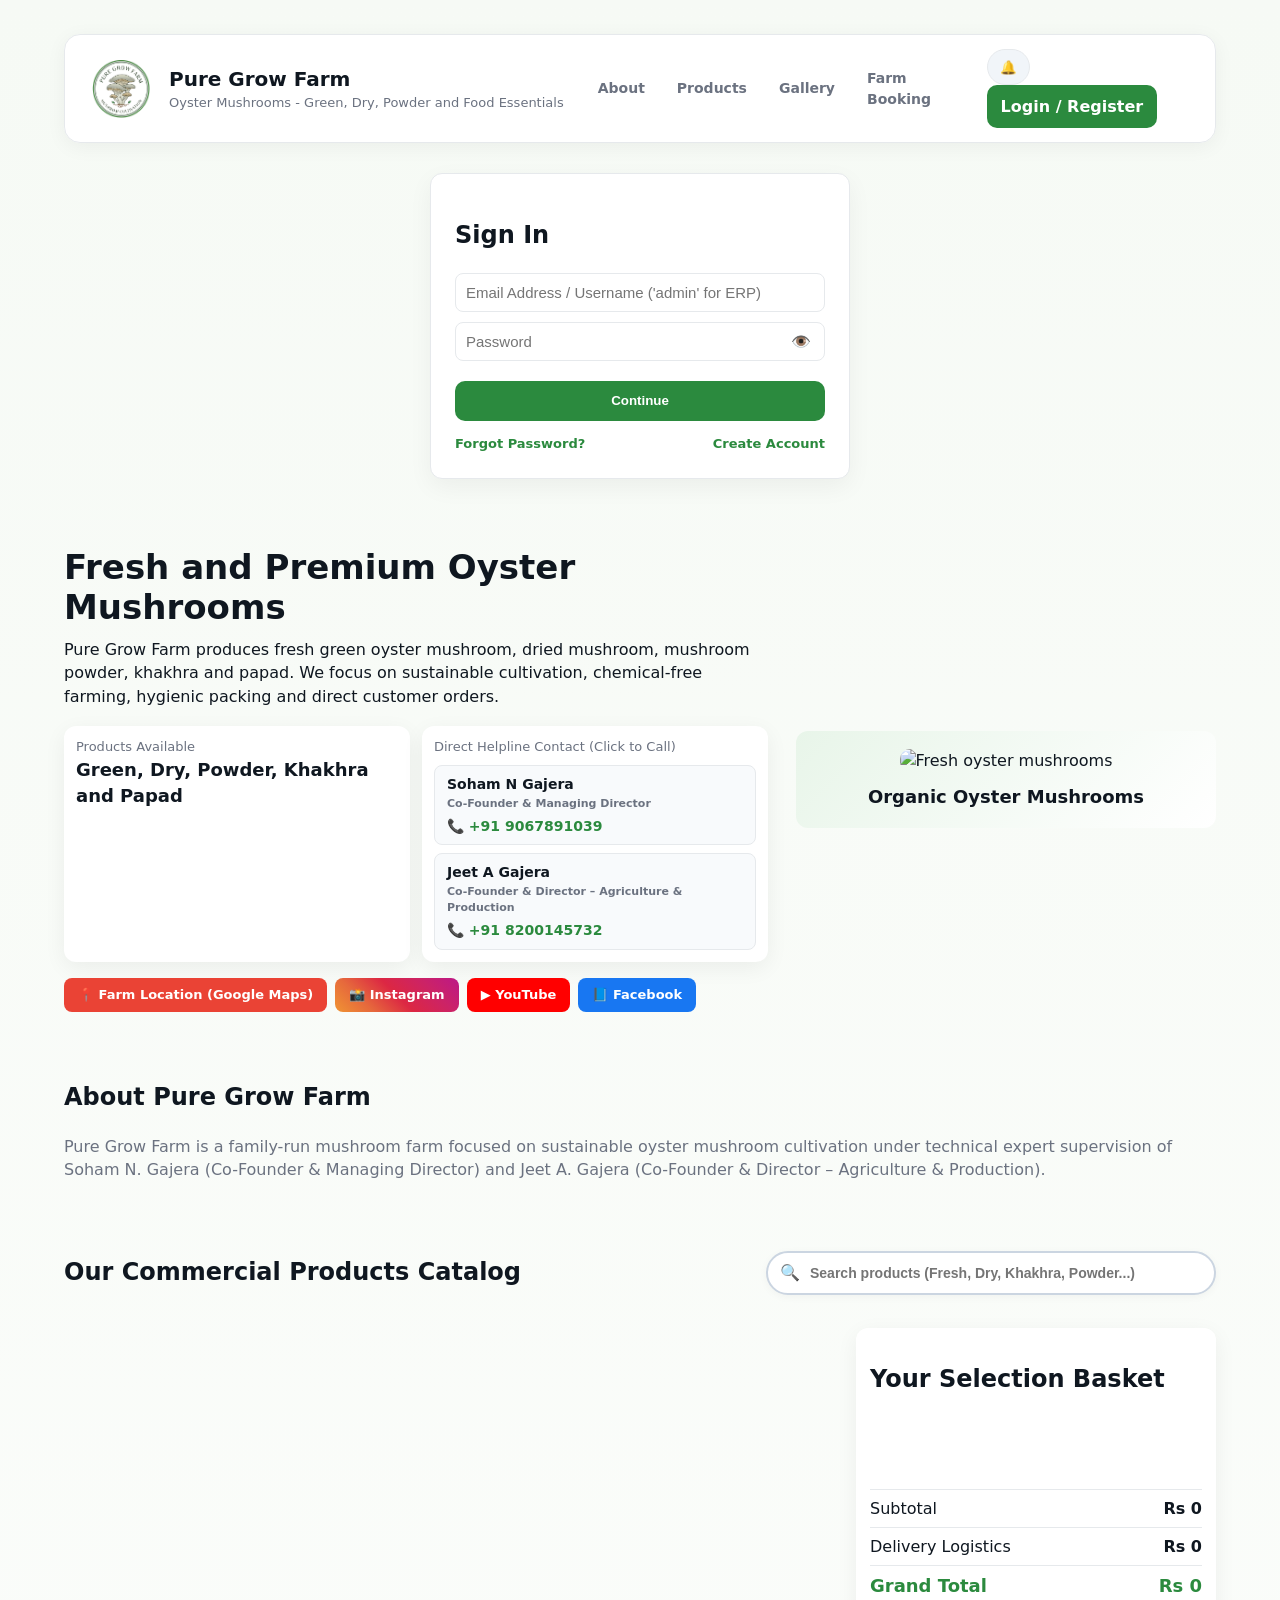
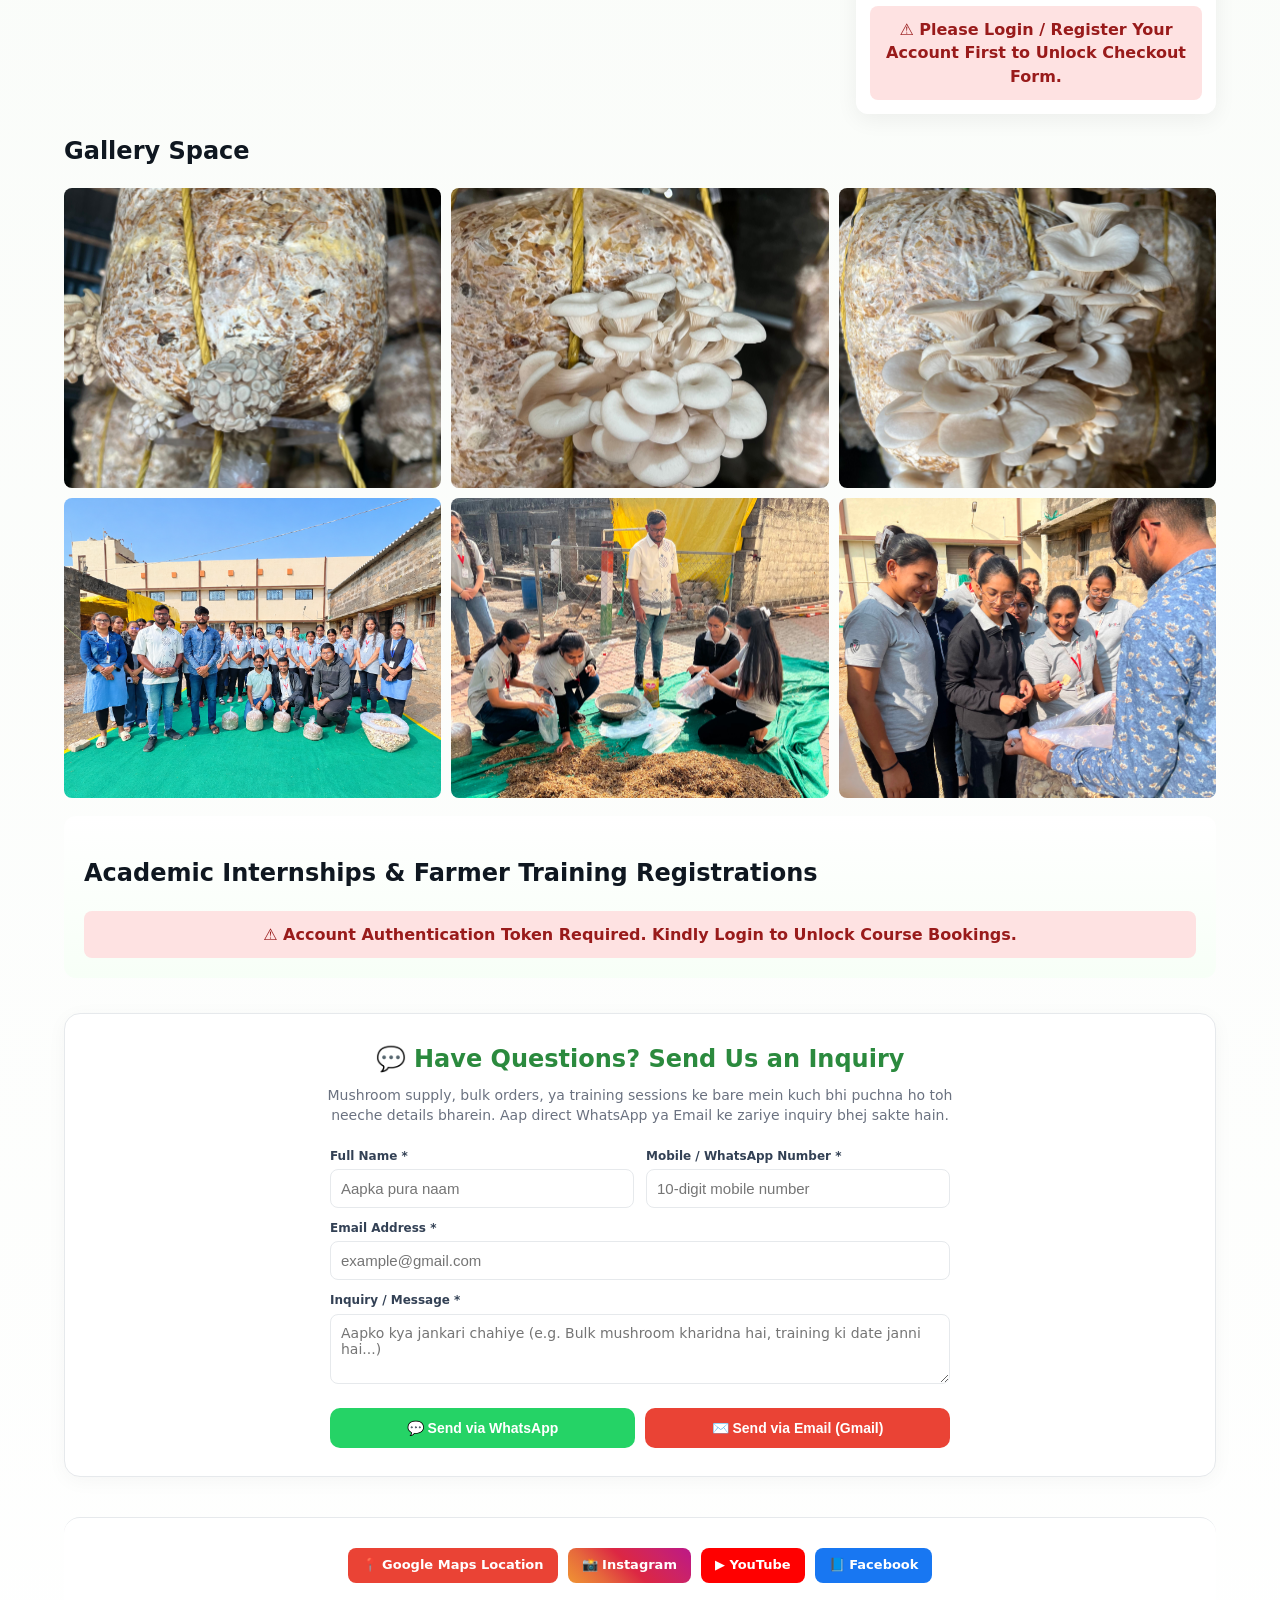
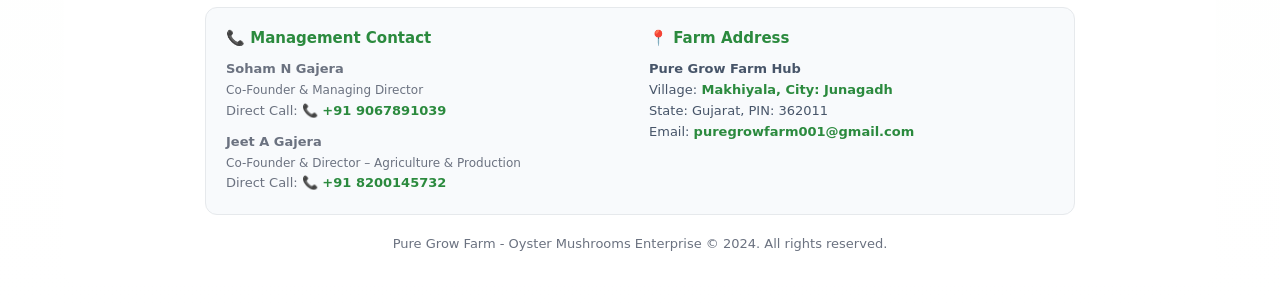
==== index.html @ 329e0361 "update" ====
<!doctype html>
<html lang="en">
<head>

  <link rel="icon" type="image/png" href="mushroom/pgf logo.png">

  <script type="text/javascript" src="https://cdn.jsdelivr.net/npm/@emailjs/browser@3/dist/email.min.js"></script>
  <script type="text/javascript">
     (function(){
        emailjs.init("zhBz9x7SErPqpB7Ls"); // Yahan apni EmailJS Public Key dalein
     })();
  </script>

  <link rel="stylesheet" href="style.css">

  <script src="https://cdn.jsdelivr.net/npm/@supabase/supabase-js@2"></script>

  <script src="script.js" defer></script>

  <meta charset="utf-8">
  <meta name="viewport" content="width=device-width,initial-scale=1">
  <title>Pure Grow Farm - Oyster Mushrooms Farming & Training</title>
  <meta name="description" content="Pure Grow Farm - fresh, dry, powder, khakhra and papad oyster mushroom products with integrated ERP.">
  <meta name="keywords" content="oyster mushroom farming, pure grow farm, fresh oyster mushroom, dry mushroom online, mushroom powder, mushroom khakhra, mushroom papad, mushroom farming training Gujarat, student internship Junagadh, mushroom, oyster, farming, training, helthy, Agriculture & Production">
  <meta name="author" content="Soham N. Gajera & Jeet A. Gajera">

  <meta name="google-site-verification" content="3if0_VWuradEgaTiu2uMXL_ndJh5VrnssKxsqSvZGv8" />
  
</head>
<body>

  <!-- Global PGF Blur Loader with Logo & Spinner -->
<div id="globalPageLoader">
  <div class="pgf-loader-card">
    <div class="pgf-logo-spinner-ring">
      <img src="mushroom/pgf logo.png" alt="Pure Grow Farm" class="pgf-center-logo-img">
    </div>
    <div id="globalLoaderText" class="pgf-loader-msg">Processing, please wait...</div>
  </div>
</div>

  <div class="container">

    <style>
      @keyframes warningPulse {
        0% { background-color: #d93838; }
        50% { background-color: #b32424; }
        100% { background-color: #d93838; }
      }
      .social-link-btn {
        display: inline-flex;
        align-items: center;
        gap: 6px;
        padding: 8px 14px;
        border-radius: 8px;
        font-size: 13px;
        font-weight: bold;
        text-decoration: none;
        color: #fff !important;
        transition: transform 0.2s ease, opacity 0.2s ease;
      }
      .social-link-btn:hover {
        transform: translateY(-2px);
        opacity: 0.9;
      }
      .call-link {
        color: var(--accent);
        text-decoration: none;
        font-weight: bold;
        transition: color 0.2s ease;
      }
      .call-link:hover {
        text-decoration: underline;
        color: #1e6b30;
      }
      .founder-contact-box {
        display: flex;
        flex-direction: column;
        gap: 2px;
        padding: 8px 12px;
        background: #f8fafc;
        border: 1px solid var(--line);
        border-radius: 8px;
      }

      /* Vertical Live Timeline Tracker */
      .vertical-timeline {
        position: relative;
        padding-left: 30px;
        margin: 15px 0;
      }
      .timeline-step {
        position: relative;
        padding-bottom: 22px;
      }
      .timeline-step:last-child {
        padding-bottom: 0;
      }
      .timeline-step::before {
        content: '';
        position: absolute;
        left: -21px;
        top: 8px;
        bottom: -8px;
        width: 3px;
        background: #cbd5e1;
      }
      .timeline-step:last-child::before {
        display: none;
      }
      .timeline-step.completed::before {
        background: #16a34a;
      }
      .timeline-step.cancelled-line::before {
        background: #ef4444;
      }
      .timeline-dot {
        position: absolute;
        left: -27px;
        top: 3px;
        width: 15px;
        height: 15px;
        border-radius: 50%;
        background: #cbd5e1;
        border: 2px solid #fff;
        box-shadow: 0 0 0 2px #cbd5e1;
      }
      .timeline-step.completed .timeline-dot {
        background: #16a34a;
        box-shadow: 0 0 0 2px #16a34a;
      }
      .timeline-step.cancelled .timeline-dot {
        background: #ef4444;
        box-shadow: 0 0 0 2px #ef4444;
      }
      .timeline-title {
        font-weight: 700;
        font-size: 14px;
        color: #1e293b;
      }
      .timeline-title span {
        font-weight: 500;
        color: #64748b;
        font-size: 12px;
        margin-left: 6px;
      }
      .timeline-desc {
        font-size: 13px;
        color: #334155;
        margin-top: 3px;
      }

      /* Password input with eye icon */
      .password-input-group {
        position: relative;
        display: flex;
        align-items: center;
        width: 100%;
      }
      .password-input-group input {
        width: 100%;
        padding-right: 40px;
      }
      .toggle-password-btn {
        position: absolute;
        right: 10px;
        background: none;
        border: none;
        cursor: pointer;
        font-size: 16px;
        color: #64748b;
        padding: 4px;
      }
      .strength-indicator {
        font-size: 11px;
        font-weight: 600;
        margin-top: 4px;
        text-align: left;
      }

      .notif-interactive-card {
        cursor: pointer;
        transition: background 0.2s ease, transform 0.1s ease;
      }
      .notif-interactive-card:hover {
        background: #e0f2fe !important;
        transform: translateY(-1px);
      }
    </style>

    <!-- Header Navigation Area -->
    <header style="position: relative; z-index: 100000;">
      <div class="brand">
        <img src="mushroom/pgf logo.png" alt="Pure Grow Farm logo" class="logo-img">
        <div>
          <div class="brand-text">Pure Grow Farm</div>
          <div class="brand-subtitle">Oyster Mushrooms - Green, Dry, Powder and Food Essentials</div>
        </div>
      </div>

      <div class="nav-wrapper">
        <nav id="mainNav" style="display: flex; flex-direction: row; flex-wrap: nowrap; gap: 4px; align-items: center;">
          <a href="#about" class="muted">About</a>
          <a href="#products" class="muted">Products</a>
          <a href="#gallery" class="muted">Gallery</a>
          <a href="#visit" class="muted">Farm Booking</a>
        </nav>

        <!-- Admin Logged-In User Badge (Bell ke Left Side) -->
<div id="adminHeaderBadge" style="display:none; align-items:center; gap:6px; background:#f0fdf4; border:1px solid #bbf7d0; padding:6px 14px; border-radius:999px; font-size:13px; font-weight:700; color:#15803d;">
  <span>👤 Logged in as:</span>
  <span id="adminHeaderNameDisplay" style="color:#166534; text-decoration:underline;">Admin</span>
</div>

<!-- Notification Bell & Dropdown Panel -->
<div id="notificationBellWrapper" class="notification-bell-container" style="position: relative; display: inline-block;">

        <!-- Notification Bell & Dropdown Panel -->
        <div id="notificationBellWrapper" class="notification-bell-container" style="position: relative; display: inline-block;">
          <button type="button" class="btn" style="background:#f1f5f9; color:#1e293b; border:1px solid var(--line); padding:6px 12px; min-height:36px; border-radius:999px; position:relative;" onclick="toggleNotificationDropdown()">
            🔔 <span id="notificationCountBadge" style="display:none; position:absolute; top:-4px; right:-4px; background:#ef4444; color:#fff; font-size:10px; font-weight:bold; border-radius:50%; width:18px; height:18px; line-height:18px; text-align:center;">0</span>
          </button>

          <div id="notificationDropdownPanel" style="display:none; position:absolute; right:-10px; top:45px; width:310px; max-width:92vw; background:#fff; border:1px solid var(--line); border-radius:12px; box-shadow:0 10px 25px rgba(0,0,0,0.18); z-index:100000; padding:12px;">
            <div style="display:flex; justify-content:space-between; align-items:center; border-bottom:1px solid var(--line); padding-bottom:8px; margin-bottom:8px;">
              <strong style="font-size:14px; color:#0f1720;">Notifications Alert</strong>
              <button type="button" style="background:none; border:none; color:var(--accent); font-size:11px; font-weight:bold; cursor:pointer; padding:0;" onclick="clearAllNotifications()">Clear All</button>
            </div>
            <div id="notificationListBody" style="max-height:280px; overflow-y:auto; display:flex; flex-direction:column; gap:8px;">
              <span class="muted" style="font-size:12px; text-align:center; padding:10px;">No new alerts.</span>
            </div>
          </div>
        </div>

        <a class="btn" href="#authSection" id="authNavBtn">Login / Register</a>
        <!-- User Profile Dropdown Menu (Login ke baad dikhega) -->
        <div id="userProfileMenuWrapper" class="notification-bell-container" style="position: relative; display: none;">
          <button type="button" class="btn" style="background:var(--accent); color:#fff; border-radius:999px; padding:6px 14px; font-weight:bold;" onclick="toggleProfileDropdown()">
            👤 <span id="headerUserNameDisplay">Profile</span> ▼
          </button>

          <div id="userProfileDropdownPanel" style="display:none; position:absolute; right:0; top:45px; width:280px; background:#fff; border:1px solid var(--line); border-radius:12px; box-shadow:0 10px 25px rgba(0,0,0,0.18); z-index:1000000; padding:14px; text-align:left;">
            <!-- Close Button for Profile Menu -->
            <div style="display:flex; justify-content:space-between; align-items:center; border-bottom:1px solid var(--line); padding-bottom:6px; margin-bottom:8px;">
              <strong style="font-size:13px; color:var(--accent);">👤 User Profile</strong>
              <button type="button" style="background:#ef4444; color:#fff; border:none; border-radius:4px; padding:2px 8px; font-size:11px; cursor:pointer; font-weight:bold;" onclick="toggleProfileDropdown()">Close (X)</button>
            </div>

            <div style="border-bottom:1px solid var(--line); padding-bottom:8px; margin-bottom:8px;">
              <strong id="dropUserName" style="font-size:14px; color:#0f1720; display:block;">User Name</strong>
              <small id="dropUserEmail" class="muted" style="font-size:11px; word-break:break-all;">email@gmail.com</small><br>
              <small id="dropUserPhone" class="muted" style="font-size:11px;">+91 0000000000</small>
            </div>
            <div style="display:flex; flex-direction:column; gap:6px;">
              <button type="button" class="btn" style="background:#16a34a; font-size:12px; padding:6px; width:100%; justify-content:center;" onclick="openOrdersModalFromProfile()">📦 My Orders History</button>
              <button type="button" class="btn" style="background:#0284c7; font-size:12px; padding:6px; width:100%; justify-content:center;" onclick="openBookingsModalFromProfile()">🎓 My Farm & Training Bookings</button>
              <button type="button" class="btn" style="background:#0284c7; font-size:12px; padding:6px; width:100%; justify-content:center;" onclick="openEditProfileModal()">✏️ Edit Profile</button>
              <button type="button" class="btn" style="background:#d97706; font-size:12px; padding:6px; width:100%; justify-content:center;" onclick="openChangePasswordModal()">🔒 Change Password</button>
              <button type="button" class="btn" style="background:var(--danger); font-size:12px; padding:6px; width:100%; justify-content:center; margin-top:4px;" onclick="handleLogout()">🚪 Logout</button>
            </div>
          </div>
        </div>
      </div>
    </header>

    <!-- Central Auth Section -->
    <section id="authSection" class="auth-container">
      <div id="loginBox" class="auth-box active">
        <h2>Sign In</h2>
        <form onsubmit="handleLogin(event)">
          <input type="text" id="loginEmail" placeholder="Email Address / Username ('admin' for ERP)" required>
          <div class="password-input-group">
            <input type="password" id="loginPassword" placeholder="Password" required>
            <button type="button" class="toggle-password-btn" onclick="togglePasswordVisibility('loginPassword', this)">👁️</button>
          </div>
          <button type="submit" style="margin-top:10px;">Continue</button>
        </form>
        <div class="auth-toggle-links">
          <a onclick="switchAuthBox('forgotBox')">Forgot Password?</a>
          <a onclick="switchAuthBox('registerBox')">Create Account</a>
        </div>
      </div>

      <div id="registerBox" class="auth-box">
  <h2>Create Account</h2>
  <form id="userRegistrationForm" onsubmit="handleSendRegisterOtp(event)">
    <input type="text" id="regName" placeholder="Your Full Name" required>
    <input type="tel" id="regPhone" placeholder="Mobile Number (10 digits)" maxlength="10" oninput="this.value = this.value.replace(/[^0-9]/g, '').slice(0, 10);" required>
    
    <div style="display: flex; gap: 6px;">
      <input type="email" id="regEmail" placeholder="Enter Real Gmail Address" required style="flex: 1;">
      <button type="button" id="btnSendRegOtp" class="btn" style="padding: 6px 12px; font-size: 12px; min-height: 40px; background: #0284c7; white-space: nowrap;" onclick="handleSendRegisterOtp(event)">Send OTP</button>
    </div>

    <!-- OTP Input Section (Email verify karne ke baad hi password unlock hoga) -->
    <div id="regOtpSection" style="display: none; background: #f0fdf4; border: 1px solid #bbf7d0; padding: 10px; border-radius: 8px; margin: 4px 0;">
      <span style="font-size: 11px; color: #166534; font-weight: bold; display: block; margin-bottom: 6px;">📩 Enter 6-digit verification code sent to your Gmail:</span>
      <div style="display: flex; gap: 6px;">
        <input type="text" id="regOtpInput" placeholder="6-Digit OTP" maxlength="6" style="letter-spacing: 4px; text-align: center; font-weight: bold;">
        <button type="button" class="btn" style="padding: 6px 14px; font-size: 12px; background: #16a34a;" onclick="handleVerifyRegisterOtp()">Verify</button>
      </div>
      <div id="regEmailVerifiedBadge" style="display: none; color: #15803d; font-size: 12px; font-weight: bold; margin-top: 6px;">✅ Email Verified Successfully!</div>
    </div>
    
    <div class="password-input-group">
      <input type="password" id="regPassword" placeholder="Create Strong Password" oninput="checkPasswordStrength(this.value)" disabled required>
      <button type="button" class="toggle-password-btn" onclick="togglePasswordVisibility('regPassword', this)">👁️</button>
    </div>
    <div id="passwordStrengthFeedback" class="strength-indicator" style="color: #94a3b8;">
      Password must have 8+ chars, 1 uppercase, 1 number & 1 special character (@$!%*?&).
    </div>
    
    <button type="submit" id="regSubmitBtn" disabled style="margin-top:10px;">Create Your Account</button>
  </form>
  <div class="auth-toggle-links">
    <span>Already have an account?</span>
    <a onclick="switchAuthBox('loginBox')">Sign In</a>
  </div>
</div>

      <div id="forgotBox" class="auth-box">
        <h2>Password Assistance</h2>
        
        <!-- Step 1: Request OTP Form -->
        <form id="forgotRequestForm" onsubmit="handleSendOtp(event)">
          <p class="muted" style="font-size:12px; margin-bottom:8px;">Apna registered email dalein, 6-digit verification code bheja jayega.</p>
          <input type="email" id="forgotEmail" placeholder="Registered Email Address" required>
          <button type="submit" id="sendOtpBtn">Send 6-Digit OTP</button>
        </form>

        <!-- Step 2: Verify OTP & Change Password -->
        <form id="forgotVerifyForm" style="display:none; margin-top:10px;" onsubmit="handleVerifyAndReset(event)">
          <p class="muted" style="font-size:12px; margin-bottom:8px; color:var(--accent); font-weight:bold;">Enter 6-digit OTP sent to your email & new password.</p>
          
          <!-- 90s Timer & Resend Status Box -->
          <div id="forgotOtpTimerWrapper" style="display:flex; justify-content:space-between; align-items:center; background:#f0fdf4; border:1px solid #bbf7d0; padding:6px 12px; border-radius:8px; margin-bottom:8px; font-size:12px;">
            <span id="forgotTimerText" style="color:#15803d; font-weight:bold;">⏳ OTP Expires in: <span id="forgotCountdown">90</span>s</span>
            <button type="button" id="forgotResendOtpBtn" style="display:none; padding:3px 10px; min-height:26px; font-size:11px; background:#0284c7; border-radius:6px; color:#fff;" onclick="handleSendOtp(event)">🔄 Resend OTP</button>
          </div>

          <input type="text" id="otpInputCode" placeholder="Enter 6-Digit OTP" maxlength="6" required style="letter-spacing: 4px; font-weight: bold; text-align: center;">
          <div class="password-input-group" style="margin-top:8px;">
            <input type="password" id="newResetPassword" placeholder="Enter New Strong Password" required>
            <button type="button" class="toggle-password-btn" onclick="togglePasswordVisibility('newResetPassword', this)">👁️</button>
          </div>
          <button type="submit" id="verifyResetBtn" style="margin-top:10px; background:var(--accent);">Verify & Update Password</button>
        </form>

        <div class="auth-toggle-links" style="margin-top:14px;">
          <a onclick="switchAuthBox('loginBox')">Back to Sign In</a>
        </div>
      </div>
    </section>

    <!-- User Dashboard Workspace -->
    <section id="dashboardWorkspace" class="user-dashboard" style="display:none;">
      <div style="display: flex; justify-content: space-between; align-items: center; flex-wrap: wrap; gap: 15px;">
        <div>
          <h2>Welcome Back, <span id="userDashboardName">Grower</span>!</h2>
          <p class="muted" style="margin: 0;">Access your dedicated farm records, orders tracking, and training certificates directly below.</p>
        </div>
        
        <div style="display: flex; gap: 10px; flex-wrap: wrap;">
          <button type="button" class="btn" style="background:#16a34a;" onclick="openOrdersModal()">📦 My Orders History</button>
          <button type="button" class="btn" style="background:#0284c7;" onclick="openBookingsModal()">🎓 My Farm & Training Bookings</button>
        </div>
      </div>
    </section>

    <!-- Modal 1: Personal Orders History -->
    <div id="userOrdersModal" class="data-popup-modal" onclick="closeModalOutside(event, 'userOrdersModal')">
      <div class="popup-content-box" style="max-width: 780px;">
        <button type="button" class="close-popup-btn" onclick="closeOrdersModal()">Close (X)</button>
        <h2>📦 Your Order History & Live Tracking</h2>
        <div id="userOrdersList" class="muted" style="margin-top:15px;">No orders submitted yet.</div>
      </div>
    </div>

    <!-- Modal 2: Personal Farm Training & Certificate History -->
    <div id="userBookingsModal" class="data-popup-modal" onclick="closeModalOutside(event, 'userBookingsModal')">
      <div class="popup-content-box" style="max-width: 780px;">
        <button type="button" class="close-popup-btn" onclick="closeBookingsModal()">Close (X)</button>
        <h2>🎓 Your Farm Training & Internships</h2>
        <div id="userBookingsList" class="muted" style="margin-top:15px;">No program bookings registered.</div>
        
        <div id="historyCertificateWrapper" style="margin-top: 20px; border-top: 1px dashed var(--line); padding-top: 15px; display: none;">
          <h4 style="color: var(--accent); margin-bottom: 10px;">📜 Issued Certificates</h4>
          <div id="historyCertificatesContainer"></div>
        </div>
      </div>
    </div>

    <!-- Public Store Content -->
    <div id="publicContent">
      <main>
        <section class="hero">
          <div>
            <h1>Fresh and Premium Oyster Mushrooms</h1>
            <p>Pure Grow Farm produces fresh green oyster mushroom, dried mushroom, mushroom powder, khakhra and papad. We focus on sustainable cultivation, chemical-free farming, hygienic packing and direct customer orders.</p>

            <div class="cards">
              <div class="card">
                <div class="muted small-title">Products Available</div>
                <div class="card-title">Green, Dry, Powder, Khakhra and Papad</div>
              </div>
              
              <div class="card">
                <div class="muted small-title">Direct Helpline Contact (Click to Call)</div>
                <div style="display: grid; gap: 8px; margin-top: 8px;">
                  <div class="founder-contact-box">
                    <strong style="color: #0f1720; font-size: 14px;">Soham N Gajera</strong>
                    <span style="font-size: 11px; color: var(--muted); font-weight: 600;">Co-Founder & Managing Director</span>
                    <a href="tel:+919067891039" class="call-link" style="font-size: 14px; margin-top: 2px;">📞 +91 9067891039</a>
                  </div>
                  <div class="founder-contact-box">
                    <strong style="color: #0f1720; font-size: 14px;">Jeet A Gajera</strong>
                    <span style="font-size: 11px; color: var(--muted); font-weight: 600;">Co-Founder & Director – Agriculture & Production</span>
                    <a href="tel:+918200145732" class="call-link" style="font-size: 14px; margin-top: 2px;">📞 +91 8200145732</a>
                  </div>
                </div>
              </div>
            </div>

            <div style="display: flex; gap: 8px; flex-wrap: wrap; margin-top: 16px;">
              <a href="https://google.com/maps?gs_lcrp=EgZjaHJvbWUqBggCEEUYOzIGCAAQRRg8MgYIARBFGDkyBggCEEUYOzIICAMQRRgnGDsyCQgEEAAYChiABDIJCAUQABgKGIAEMgcIBhAAGIAEMgYIBxBFGDzSAQg0NDc4ajBqN6gCALACAA&um=1&ie=UTF-8&fb=1&gl=in&sa=X&geocode=KZFK8z4xA1g5McbyFQEC-sPP&daddr=Makhiyala,+Gujarat+362011" target="_blank" rel="noreferrer" class="social-link-btn" style="background: #ea4335;">
                📍 Farm Location (Google Maps)
              </a>
              <a href="https://www.instagram.com/_pure_grow_mushroom_farm_/" target="_blank" rel="noreferrer" class="social-link-btn" style="background: linear-gradient(45deg, #f09433, #e6683c, #dc2743, #cc2366, #bc1888);">
                📸 Instagram
              </a>
              <a href="https://www.youtube.com/channel/UC2T-bDe5wEblhgQOYY8RAzQ" target="_blank" rel="noreferrer" class="social-link-btn" style="background: #ff0000;">
                ▶️ YouTube
              </a>
              <a href="https://www.facebook.com/people/Pure-Grow-farm/61583444431310/" target="_blank" rel="noreferrer" class="social-link-btn" style="background: #1877f2;">
                📘 Facebook
              </a>
            </div>
          </div>

          <aside class="hero-photo">
            <img src="mushroom/g mushroom.png" alt="Fresh oyster mushrooms">
            <div class="card-title">Organic Oyster Mushrooms</div>
          </aside>
        </section>

        <section id="about" class="about">
          <div class="about-content">
            <h2>About Pure Grow Farm</h2>
            <p class="muted">Pure Grow Farm is a family-run mushroom farm focused on sustainable oyster mushroom cultivation under technical expert supervision of Soham N. Gajera (Co-Founder & Managing Director) and Jeet A. Gajera (Co-Founder & Director – Agriculture & Production).</p>
          </div>
        </section>

        <section id="products">
          <div class="section-row">
            <h2>Our Commercial Products Catalog</h2>
            <div class="search-row" style="flex: 1; max-width: 450px; position: relative;">
  <span style="position: absolute; left: 14px; top: 50%; transform: translateY(-50%); font-size: 16px; color: #64748b;">🔍</span>
  <input 
    id="productSearch" 
    type="search" 
    placeholder="Search products (Fresh, Dry, Khakhra, Powder...)" 
    style="width: 100%; padding: 12px 16px 12px 42px; border: 2px solid #cbd5e1; border-radius: 30px; font-size: 14px; font-weight: 600; outline: none; transition: all 0.2s ease; box-shadow: 0 2px 8px rgba(0,0,0,0.04); background: #ffffff;"
    onfocus="this.style.borderColor='var(--accent)'; this.style.boxShadow='0 0 0 3px rgba(43, 138, 62, 0.2)';"
    onblur="this.style.borderColor='#cbd5e1'; this.style.boxShadow='0 2px 8px rgba(0,0,0,0.04)';"
  >
</div>
          </div>

          <div class="shop-layout">
            <div class="products" id="productsList"></div>

            <aside class="cart-box" id="cartBasketSidebar">
              <h2>Your Selection Basket</h2>
              <div id="cartItems" class="cart-items"></div>
              <div class="bill-row"><span>Subtotal</span><strong id="subtotal">Rs 0</strong></div>
              <div class="bill-row"><span>Delivery Logistics</span><strong id="delivery">Rs 0</strong></div>
              <div class="bill-row total"><span>Grand Total</span><strong id="total">Rs 0</strong></div>

              <div id="checkoutGuardBlock">
                <div class="gate-lock-alert" style="padding:12px; background:#fee2e2; color:#991b1b; border-radius:8px; text-align:center; font-weight:bold;">⚠️ Please Login / Register Your Account First to Unlock Checkout Form.</div>
              </div>

              <!-- Product Order Form -->
<form id="orderForm" style="display:none;" onsubmit="confirmOrder(event)">
  <input type="text" id="name" placeholder="Your name" readonly required style="background:#f3f4f6; cursor:not-allowed;">
  <input type="tel" id="phone" placeholder="Phone number" readonly required style="background:#f3f4f6; cursor:not-allowed;">
  <input type="email" id="email" placeholder="Email" readonly required style="background:#f3f4f6; cursor:not-allowed;">
  
  <!-- Step 1: Shipping Address -->
  <label style="font-size:12px; font-weight:bold;">Shipping Address *</label>
  <input type="text" id="address" placeholder="Enter complete shipping address & Pincode" required oninput="handleOrderStepProgress()">
  
  <!-- Step 2: Customer UPI ID -->
  <label style="font-size:12px; font-weight:bold;">UPI ID *</label>
  <input type="text" id="userUpiId" class="step-locked" disabled placeholder="e.g. name@okhdfcbank" required oninput="handleOrderStepProgress()">
  
  <!-- Step 3: Payment App -->
  <label style="font-size:12px; font-weight:bold;"> Select Payment App *</label>
  <select id="paymentMode" class="step-locked" disabled required onchange="openProductPayment()">
    <option value="">Select online payment app</option>
    <option value="GPay">GPay App</option>
    <option value="PhonePe">PhonePe App</option>
    <option value="Paytm">Paytm App</option>
  </select>
  <div id="productPaymentHelp" class="payment-help"></div>
  
  <!-- Step 4: UTR / Txn ID -->
  <label style="font-size:12px; font-weight:bold;">12-Digit Payment UTR / Transaction ID *</label>
  <input type="text" id="paymentId" class="step-locked" placeholder="Enter UTR after payment" disabled required oninput="handleOrderStepProgress()">
  
  <button type="submit" id="confirmOrderBtn" disabled>Confirm Purchase Order</button>
</form>
            </aside>
          </div>
        </section>

        <section id="gallery">
          <h2>Gallery Space</h2>
          <div class="gallery">
            <img src="mushroom/7.jpg" alt="Mushroom gallery 1">
            <img src="mushroom/8.jpg" alt="Mushroom gallery 2">
            <img src="mushroom/9.jpg" alt="Mushroom gallery 3">
            <img src="mushroom/intership1.png" alt="Mushroom gallery 4">
            <img src="mushroom/intership4.jpg" alt="Mushroom gallery 5">
            <img src="mushroom/intership3.jpg" alt="Mushroom gallery 6">
          </div>
        </section>

        <section id="visit" class="visit-section">
          <h2>Academic Internships & Farmer Training Registrations</h2>
          
          <div id="trainingGuardBlock">
            <div class="gate-lock-alert" style="padding:12px; background:#fee2e2; color:#991b1b; border-radius:8px; text-align:center; font-weight:bold;">⚠️ Account Authentication Token Required. Kindly Login to Unlock Course Bookings.</div>
          </div>

          <div id="trainingMainContent" style="display:none;">
            <div class="visit-tabs">
             <button type="button" class="btn" id="btnTabStudent" onclick="showVisitForm('studentForm')">🎓 Student Internship Block</button>
             <button type="button" class="btn" id="btnTabFarmer" onclick="showVisitForm('farmerForm')" style="background:var(--muted);">👨‍🌾 Farmer Training Workshop Block</button>
            </div>

            <!-- Indicator Title -->
            <div id="activeFormIndicatorTitle" style="margin-bottom: 8px; font-weight: bold; color: var(--accent); font-size: 15px;">
                 📝 Currently Filling: Student Internship Program Application
            </div>

            <!-- Live Window & Countdown Alert Banner -->
            <div id="bookingTimerAlertBox" style="background:#eff6ff; border:1px solid #bfdbfe; border-radius:10px; padding:12px; margin-bottom:14px; display:flex; justify-content:space-between; align-items:center; flex-wrap:wrap; gap:8px;">
              <div>
                <strong id="timerStatusLabel" style="color:#1d4ed8; font-size:13px;">⏳ Registration Closing In:</strong>
                <div id="liveCountdownDisplay" style="font-size:18px; font-weight:800; color:#0f172a; margin-top:2px;">Calculating...</div>
              </div>
              <div id="windowRangeText" style="font-size:11px; color:#64748b; text-align:right;"></div>
            </div>

            <!-- Closed Batch Direct WhatsApp Action Card -->
<div id="bookingClosedActionCard" style="display:none; background:#fff7ed; border:1.5px dashed #25d366; border-radius:12px; padding:16px; margin-bottom:16px; text-align:center;">
  <strong style="color:#15803d; font-size:15px; display:block; margin-bottom:4px;">📢 Registration Window Closed! Kya aapko booking karna hai?</strong>
  <p class="muted" style="font-size:13px; margin:0 0 12px 0;">Is program ki registration window close ho chuki hai. Agar aapko isme seat chahiye ya agle batch ki jaankari leni hai, toh seedha WhatsApp par baat karein.</p>
  
  <button type="button" class="btn" style="background:#25d366; font-size:14px; font-weight:bold; padding:8px 20px; box-shadow:0 3px 10px rgba(37,211,102,0.3);" onclick="handleDirectBookingWhatsApp()">
    💬 WhatsApp par Admin se Baat Karein
  </button>
</div>

            <!-- Student Form -->
<form id="studentForm" class="visit-form active" style="display: grid;" onsubmit="submitStudentVisit(event)">
  <input type="text" id="sname" placeholder="Student Name" readonly required style="background:#f3f4f6; cursor:not-allowed;">
  <input type="tel" id="sphone" placeholder="Phone Number" readonly required style="background:#f3f4f6; cursor:not-allowed;">
  <input type="email" id="semail" placeholder="Email" readonly required style="background:#f3f4f6; cursor:not-allowed;">
  
  <!-- Step 1: Academic details -->
  <label style="font-size:12px; font-weight:bold;">Enrollment / Roll Number *</label>
  <input type="text" id="senroll" placeholder="Enter Enrollment / Roll Number" required oninput="handleStudentStepProgress()">

  <label style="font-size:12px; font-weight:bold;">College / University Name *</label>
  <input type="text" id="scollege" class="step-locked" disabled placeholder="Enter College Name" required oninput="handleStudentStepProgress()">

  <label style="font-size:12px; font-weight:bold;">Degree / Course Name *</label>
  <input type="text" id="scourse" class="step-locked" disabled placeholder="e.g. B.Sc Agriculture .....="handleStudentStepProgress()">
  
  <!-- Locked Dates (Admin Configured) -->
  <div style="display:grid; grid-template-columns:1fr 1fr; gap:10px;">
    <label style="font-size:12px; font-weight:bold;">Internship Start Date (Fixed): 
      <input type="date" id="sstart" readonly required style="background:#f3f4f6; cursor:not-allowed;">
    </label>
    <label style="font-size:12px; font-weight:bold;">Internship End Date (Fixed): 
      <input type="date" id="send" readonly required style="background:#f3f4f6; cursor:not-allowed;">
    </label>
  </div>
  
  <div style="background: #f8faf8; padding: 14px; border-radius: 10px; border: 1px solid var(--line); margin: 6px 0;">
  <div class="bill-row"><span>Internship Program Fee</span><strong id="dispStudentFee">Rs 0</strong></div>
  <div class="bill-row"><span>Taxes & Cert Logistics</span><strong id="dispStudentTax">Rs 0</strong></div>
  <div class="bill-row" id="rowStudentLateFee" style="display: none; color: #dc2626;"><span>Late Fee</span><strong id="dispStudentLateFee">Rs 0</strong></div>
  <div class="bill-row total"><span>Grand Total Fee</span><strong id="dispStudentTotalFee" style="color:var(--accent);">Rs 0</strong></div>
</div>
  
  <!-- Step 4: UPI ID -->
  <label style="font-size:12px; font-weight:bold;">UPI ID *</label>
  <input type="text" id="suserUpi" class="step-locked" disabled placeholder="e.g. student@okaxis" required oninput="handleStudentStepProgress()">

  <!-- Step 5: Payment App -->
  <label style="font-size:12px; font-weight:bold;">Select Payment Mode *</label>
  <select id="spaymentMode" class="step-locked" disabled required onchange="openDynamicVisitPayment('student')">
    <option value="">Select online payment app</option>
    <option value="GPay">GPay App</option>
    <option value="PhonePe">PhonePe App</option>
    <option value="Paytm">Paytm App</option>
  </select>

  <div id="studentPaymentHelp" class="payment-help"></div>
  
  <!-- Step 6: UTR -->
  <label style="font-size:12px; font-weight:bold;">12-Digit Payment UTR / Transaction ID *</label>
  <input type="text" id="spayment" class="step-locked" placeholder="Enter 12-Digit UTR after payment" disabled required oninput="handleStudentStepProgress()">
  <button type="submit" id="studentSubmitBtn" disabled>Confirm Student Registration</button>
</form>

<!-- Farmer Form -->
<form id="farmerForm" class="visit-form" style="display: none;" onsubmit="submitFarmerVisit(event)">
  <input type="text" id="fname" placeholder="Farmer Name" readonly required style="background:#f3f4f6; cursor:not-allowed;">
  <input type="tel" id="fphone" placeholder="Phone Number" readonly required style="background:#f3f4f6; cursor:not-allowed;">
  <input type="email" id="femail" placeholder="Email" readonly required style="background:#f3f4f6; cursor:not-allowed;">
  
  <!-- Locked Date -->
  <label style="font-size:12px; font-weight:bold;">Training Session Date (Fixed): 
    <input type="date" id="fdate" readonly required style="background:#f3f4f6; cursor:not-allowed;">
  </label>
  
 <div style="background: #f8faf8; padding: 14px; border-radius: 10px; border: 1px solid var(--line); margin: 6px 0;">
  <div class="bill-row"><span>Farmer Training Workshop Fee</span><strong id="dispFarmerFee">Rs 0</strong></div>
  <div class="bill-row"><span>Practical Kit & Cert Logistics</span><strong id="dispFarmerTax">Rs 0</strong></div>
  <div class="bill-row" id="rowFarmerLateFee" style="display: none; color: #dc2626;"><span>Late Fee</span><strong id="dispFarmerLateFee">Rs 0</strong></div>
  <div class="bill-row total"><span>Grand Total Fee</span><strong id="dispFarmerTotalFee" style="color:var(--accent);">Rs 0</strong></div>
</div>

  <!-- Step 1: Farmer UPI ID -->
  <label style="font-size:12px; font-weight:bold;">UPI ID *</label>
  <input type="text" id="fuserUpi" placeholder="e.g. farmer@upi" required oninput="handleFarmerStepProgress()">

  <!-- Step 2: Payment App -->
  <label style="font-size:12px; font-weight:bold;">Select Payment Mode *</label>
  <select id="fpaymentMode" class="step-locked" disabled required onchange="openDynamicVisitPayment('farmer')">
    <option value="">Select online payment app</option>
    <option value="GPay">GPay App</option>
    <option value="PhonePe">PhonePe App</option>
    <option value="Paytm">Paytm App</option>
  </select>

  <div id="farmerPaymentHelp" class="payment-help"></div>
  
  <!-- Step 3: UTR -->
  <label style="font-size:12px; font-weight:bold;">12-Digit Payment UTR / Transaction ID *</label>
  <input type="text" id="fpayment" class="step-locked" placeholder="Enter 12-Digit UTR after payment" disabled required oninput="handleFarmerStepProgress()">
  <button type="submit" id="farmerSubmitBtn" disabled>Confirm Farmer Training Seat</button>
</form>

          <div class="thankyou" id="visitThankyouBox">
            <h2>Registration Parameters Generated</h2>
            <pre id="visitInvoiceText"></pre>
            <div class="visit-actions">
              <button type="button" onclick="downloadVisitInvoice()">Download Invoice</button>
              <a class="btn" id="visitWorkspaceWhatsAppBtn" target="_blank" rel="noreferrer" style="background:#25d366;">Send WhatsApp Message</a>
            </div>
          </div>
        </section>

        <!-- General Inquiry Section (WhatsApp & Email Support) -->
        <section id="inquirySection" style="margin-top: 35px; background: #ffffff; border: 1px solid var(--line); border-radius: 16px; padding: 28px 24px; box-shadow: 0 4px 20px rgba(0,0,0,0.04);">
          <div style="text-align: center; max-width: 650px; margin: 0 auto 22px auto;">
            <h2 style="color: var(--accent); margin: 0 0 8px 0; font-size: 24px;">💬 Have Questions? Send Us an Inquiry</h2>
            <p class="muted" style="font-size: 14px; margin: 0;">Mushroom supply, bulk orders, ya training sessions ke bare mein kuch bhi puchna ho toh neeche details bharein. Aap direct WhatsApp ya Email ke zariye inquiry bhej sakte hain.</p>
          </div>

          <form id="generalInquiryForm" onsubmit="event.preventDefault();" style="max-width: 620px; margin: 0 auto; display: grid; gap: 12px;">
            <div style="display: grid; grid-template-columns: repeat(auto-fit, minmax(250px, 1fr)); gap: 12px;">
              <div>
                <label style="font-size: 12px; font-weight: bold; color: #334155; display: block; margin-bottom: 4px;">Full Name *</label>
                <input type="text" id="inqName" placeholder="Aapka pura naam" required>
              </div>
              <div>
                <label style="font-size: 12px; font-weight: bold; color: #334155; display: block; margin-bottom: 4px;">Mobile / WhatsApp Number *</label>
                <input type="tel" id="inqPhone" placeholder="10-digit mobile number" maxlength="10" oninput="this.value = this.value.replace(/[^0-9]/g, '').slice(0, 10);" required>
              </div>
            </div>

            <div>
              <label style="font-size: 12px; font-weight: bold; color: #334155; display: block; margin-bottom: 4px;">Email Address *</label>
              <input type="email" id="inqEmail" placeholder="example@gmail.com" required>
            </div>

            <div>
              <label style="font-size: 12px; font-weight: bold; color: #334155; display: block; margin-bottom: 4px;">Inquiry / Message *</label>
              <textarea id="inqMessage" rows="3" placeholder="Aapko kya jankari chahiye (e.g. Bulk mushroom kharidna hai, training ki date janni hai...)" required style="width: 100%; padding: 10px; border: 1px solid var(--line); border-radius: 8px; font-size: 14px; font-family: inherit;"></textarea>
            </div>

            <!-- Two Action Buttons (WhatsApp & Email) -->
            <div style="display: flex; gap: 10px; flex-wrap: wrap; margin-top: 6px;">
              <button type="button" class="btn" style="flex: 1; min-width: 220px; background: #25d366; font-size: 14px;" onclick="handleSendWhatsAppInquiry()">
                💬 Send via WhatsApp
              </button>
              <button type="button" class="btn" style="flex: 1; min-width: 220px; background: #ea4335; font-size: 14px;" onclick="handleSendEmailInquiry()">
                ✉️ Send via Email (Gmail)
              </button>
            </div>
          </form>
        </section>

      </main>
    </div>

    <!-- Core Dynamic Advanced ERP Module Console Workspace -->
    <section id="adminErpView" class="erp-wrapper">
      <div style="display:flex; justify-content:space-between; align-items:center; border-bottom:2px solid var(--accent); padding-bottom:12px; margin-bottom:15px; flex-wrap:wrap; gap:10px;">
        <h2>Pure Grow Farm - Operational Core ERP Console Hub</h2>
        
        <!-- Right side: Logged in badge Exit button ke theek aage aayega -->
        <div style="display: flex; gap: 10px; align-items: center; flex-wrap: wrap;">
          <div id="adminHeaderBadge" style="display:inline-flex; align-items:center; gap:6px; background:#f0fdf4; border:1px solid #bbf7d0; padding:6px 14px; border-radius:999px; font-size:13px; font-weight:700; color:#15803d;">
            <span>👤 Logged in as:</span>
            <span id="adminHeaderNameDisplay" style="color:#166534; text-decoration:underline;">Admin</span>
          </div>

          <button class="btn" style="background:var(--danger);" onclick="exitAdminPanel()">Exit Admin Console</button>
        </div>
      </div>

      <!-- Modern 3-Dots Admin Navigation Bar -->
      <div class="admin-menu-bar" style="display: flex; justify-content: space-between; align-items: center; background: #ffffff; padding: 10px 16px; border-radius: 12px; border: 1px solid var(--line); margin-bottom: 20px; position: relative;">
        
        <!-- Active Tab Title Indicator -->
        <div style="display: flex; align-items: center; gap: 8px;">
          <span style="font-size: 13px; font-weight: bold; color: var(--muted);">Active Page:</span>
          <span id="activeErpPageTitle" style="font-size: 15px; font-weight: 800; color: var(--accent); background: #f0fdf4; padding: 4px 12px; border-radius: 8px; border: 1px solid #bbf7d0;">
            Orders Manager Page
          </span>
        </div>

        <!-- 3-Dots Menu Button & Dropdown Container -->
        <div class="admin-dots-wrapper" style="position: relative;">
          <button type="button" class="btn" id="btnAdmin3Dots" onclick="toggleAdminNavDropdown(event)" style="background: #0f172a; color: #ffffff; border-radius: 8px; padding: 8px 14px; font-size: 18px; font-weight: 900; line-height: 1; letter-spacing: 2px;">
            ⋮ <span style="font-size: 13px; letter-spacing: normal; font-weight: bold; margin-left: 4px;">Menu</span>
          </button>

          <!-- 3-Dots Dropdown Panel -->
          <div id="adminNavDropdownPanel" style="display: none; position: absolute; right: 0; top: 48px; width: 310px; max-width: 90vw; background: #ffffff; border: 1px solid var(--line); border-radius: 12px; box-shadow: 0 10px 30px rgba(0,0,0,0.18); z-index: 100000; padding: 10px; display: none; flex-direction: column; gap: 6px;">
            <div style="font-size: 11px; font-weight: bold; color: #64748b; padding: 4px 8px; border-bottom: 1px solid var(--line); margin-bottom: 4px; text-transform: uppercase;">
              Select ERP Console Page:
            </div>
            
            <button type="button" class="admin-menu-item active-menu-item" id="tabNavOrders" onclick="selectErpMenuTab('erpOrdersTab', 'tabNavOrders', 'Orders Manager Page')">
              📦 Orders Manager Page
            </button>
            <button type="button" class="admin-menu-item" id="tabNavBookings" onclick="selectErpMenuTab('erpBookingsTab', 'tabNavBookings', 'Farm Bookings Page')">
              🎓 Farm Bookings Page
            </button>
            <button type="button" class="admin-menu-item" id="tabNavAccounting" onclick="selectErpMenuTab('erpAccountingTab', 'tabNavAccounting', 'Financial & Stock Page')">
              📊 Financial & Stock Page
            </button>
            <button type="button" class="admin-menu-item" id="tabNavAdminManager" onclick="selectErpMenuTab('erpAdminManagerTab', 'tabNavAdminManager', 'Admin Manager Page')">
              🛠️ Admin Manager Page
            </button>
            <button type="button" class="admin-menu-item" id="tabNavBookingConfig" onclick="selectErpMenuTab('erpBookingConfigTab', 'tabNavBookingConfig', '⚙️ Booking Window & Fee Config')">
              ⚙️ Booking Window & Fee Config
            </button>
            <button type="button" class="admin-menu-item" id="tabNavProductPricing" onclick="selectErpMenuTab('erpProductPricingTab', 'tabNavProductPricing', '🏷️ Product Price & Delivery Config')">
              🏷️ Product Price & Delivery Config
            </button>
            <button type="button" class="admin-menu-item" id="tabNavLetterPad" onclick="selectErpMenuTab('erpLetterPadTab', 'tabNavLetterPad', '📝 Official Letter Pad')">
              📝 Official Letter Pad
            </button>
            <button type="button" class="admin-menu-item" id="tabNavUsers" onclick="selectErpMenuTab('erpUsersTab', 'tabNavUsers', 'Registered Accounts')">
              👥 Registered Accounts
            </button>
            <button type="button" class="admin-menu-item" id="tabNavOverviewSummary" onclick="selectErpMenuTab('erpOverviewSummaryTab', 'tabNavOverviewSummary', 'Overview & Live Summary Ledger')">
              📈 Overview & Live Summary Ledger
            </button>
            <!-- 👈 3-Dots Menu me sabse aakhri (Last) option -->
            <button type="button" class="admin-menu-item" id="tabNavPrintReport" onclick="selectErpMenuTab('erpPrintReportTab', 'tabNavPrintReport', '🖨️ Print / Export Report & Year Filter')" style="border-top: 1px dashed var(--line); margin-top: 4px; color: #0284c7;">
              🖨️ Print / Export Report & Year Filter
            </button>
          </div>
        </div>

      </div>

      <!-- ERP Segment 1: Orders -->
      <div id="erpOrdersTab" class="erp-section active">
        <h3>E-Commerce Customer Orders Grid Ledger & Shipment Management</h3>
        
        <div style="display: flex; justify-content: space-between; align-items: center; gap: 10px; margin-bottom: 15px; flex-wrap: wrap;">
          <input type="search" id="adminOrdersSearchInput" placeholder="🔍 Search Orders by Name, Phone, ID..." style="max-width: 340px;" oninput="filterAdminOrdersTable()">
        </div>

        <div style="display: grid; grid-template-columns: repeat(auto-fit, minmax(210px, 1fr)); gap: 12px; margin-bottom: 18px;">
          
          <div style="background: #e0f2fe; border: 1px solid #bae6fd; padding: 12px; border-radius: 10px; cursor: pointer;" onclick="openAdminFilterModal('orders_pending_confirm')">
            <div style="font-size: 12px; color: #0369a1; font-weight: bold;">⌛ Pending Confirm Order 🔍</div>
            <div id="adminPendingConfirmCount" style="font-size: 22px; font-weight: 800; color: #0284c7; margin-top: 4px;">0</div>
          </div>

          <div style="background: #fffbeb; border: 1px solid #fde68a; padding: 12px; border-radius: 10px; cursor: pointer;" onclick="openAdminFilterModal('orders_pending_delivery')">
            <div style="font-size: 12px; color: #92400e; font-weight: bold;">⏳ Orders Pending Delivery 🔍</div>
            <div id="adminPendingDeliveryCount" style="font-size: 22px; font-weight: 800; color: #d97706; margin-top: 4px;">0</div>
          </div>

          <div style="background: #f0fdf4; border: 1px solid #bbf7d0; padding: 12px; border-radius: 10px;">
            <div style="font-size: 12px; color: #166534; font-weight: bold;">💰 Total Order Revenue (Approved)</div>
            <div id="adminApprovedRevenueValue" style="font-size: 22px; font-weight: 800; color: #15803d; margin-top: 4px;">Rs 0.00</div>
          </div>
          
          <div style="background: #fff7ed; border: 1px solid #fed7aa; padding: 12px; border-radius: 10px; cursor: pointer;" onclick="openAdminFilterModal('orders_refund_pending')">
            <div style="font-size: 12px; color: #9a3412; font-weight: bold;">🔄 Refund Pending Orders 🔍</div>
            <div id="adminRefundPendingCount" style="font-size: 22px; font-weight: 800; color: #ea580c; margin-top: 4px;">0</div>
          </div>
        </div>

        <div class="table-responsive">
          <table>
            <thead>
              <tr>
                <th>Order ID</th>
                <th>Order Placed Date & Time</th>
                <th>Client Details</th>
                <th>Shipping Address</th>
                <th>Products Ordered</th>
                <th>Total</th>
                <th>Payment Mode, Txn ID & User UPI</th>
                <th>Order Status</th>
                <th>Flipkart Expected Delivery Date & Tracking</th>
                <th>Actions & WhatsApp</th>
              </tr>
            </thead>
            <tbody id="adminOrdersTableBody"></tbody>
          </table>
        </div>
      </div>

      <!-- ERP Segment 2: Course Bookings -->
      <div id="erpBookingsTab" class="erp-section">
        <h3>Farm Training Workshop & Student Internship Bookings Ledger</h3>
        
        <div style="display: flex; justify-content: space-between; align-items: center; gap: 10px; margin-bottom: 15px; flex-wrap: wrap;">
          <input type="search" id="adminBookingsSearchInput" placeholder="🔍 Search Bookings by Name, College, ID..." style="max-width: 340px;" oninput="filterAdminBookingsTable()">
        </div>

        <div style="display: grid; grid-template-columns: repeat(auto-fit, minmax(180px, 1fr)); gap: 12px; margin-bottom: 18px;">
          <div style="background: #e0f2fe; border: 1px solid #bae6fd; padding: 12px; border-radius: 10px;">
            <div style="font-size: 12px; color: #0369a1; font-weight: bold;">🎓 Total Students</div>
            <div id="adminTotalStudentsCount" style="font-size: 22px; font-weight: 800; color: #0284c7; margin-top: 4px;">0</div>
          </div>
          <div style="background: #fef3c7; border: 1px solid #fde68a; padding: 12px; border-radius: 10px;">
            <div style="font-size: 12px; color: #92400e; font-weight: bold;">👨‍🌾 Total Farmers</div>
            <div id="adminTotalFarmersCount" style="font-size: 22px; font-weight: 800; color: #b45309; margin-top: 4px;">0</div>
          </div>
          <div style="background: #f0fdf4; border: 1px solid #bbf7d0; padding: 12px; border-radius: 10px;">
            <div style="font-size: 12px; color: #166534; font-weight: bold;">💵 Farm Booking Total Revenue</div>
            <div id="adminTotalBookingsFee" style="font-size: 22px; font-weight: 800; color: #15803d; margin-top: 4px;">Rs 0.00</div>
          </div>
          <div style="background: #fffbeb; border: 1px solid #fde68a; padding: 12px; border-radius: 10px; cursor: pointer;" onclick="openAdminFilterModal('bookings_pending')">
            <div style="font-size: 12px; color: #92400e; font-weight: bold;">⏳ Farm Bookings Pending 🔍</div>
            <div id="adminBookingsPendingCount" style="font-size: 22px; font-weight: 800; color: #d97706; margin-top: 4px;">0</div>
          </div>
          <div style="background: #fff7ed; border: 1px solid #fed7aa; padding: 12px; border-radius: 10px; cursor: pointer;" onclick="openAdminFilterModal('certificates_pending')">
            <div style="font-size: 12px; color: #9a3412; font-weight: bold;">📜 Certificates Pending 🔍</div>
            <div id="adminCertificatesPendingCount" style="font-size: 22px; font-weight: 800; color: #ea580c; margin-top: 4px;">0</div>
          </div>
        </div>

        <div class="table-responsive">
          <table>
            <thead>
              <tr>
                <th>Booking ID</th>
                <th>Type</th>
                <th>User Profile</th>
                <th>Submitted Academic / Session Details</th>
                <th>Fee Paid</th>
                <th>Payment Mode, Txn ID & UPI</th>
                <th>Booking Date & Time</th>
                <th>1. Farm Booking Status</th>
                <th>2. Certificate & Letterpad Approval</th>
                <th>Execution Actions & WhatsApp</th>
              </tr>
            </thead>
            <tbody id="adminBookingsTableBody"></tbody>
          </table>
        </div>
      </div>

      <!-- ERP Segment 3: Financial Accounting Desk View Screen -->
      <div id="erpAccountingTab" class="erp-section">
        <h3>Multi-Axis Complete Production Ledger Statements Dashboard</h3>

        <div style="margin: 10px 0 20px 0; display: flex; gap: 8px; flex-wrap: wrap;">
          <button type="button" class="btn" id="btnSubTabDryStock" onclick="switchSubAccountingTab('subTabDryStock')">🌾 Daily Dry Mushroom Stock Page</button>
          <button type="button" class="btn" id="btnSubTabExpense" onclick="switchSubAccountingTab('subTabExpense')">1. Expenses Page</button>
          <button type="button" class="btn" id="btnSubTabSell" onclick="switchSubAccountingTab('subTabSell')">2. Sell Page</button>
          <button type="button" class="btn" id="btnSubTabBuy" onclick="switchSubAccountingTab('subTabBuy')">3. Buy Page</button>
          <button type="button" class="btn" id="btnSubTabDamage" onclick="switchSubAccountingTab('subTabDamage')">4. Damage Page</button>
        </div>

        <!-- Sub Tab 0: Daily Dry Mushroom Stock Manager -->
        <div id="subTabDryStock" class="sub-accounting-section" style="display:none;">
          <div style="display:flex; justify-content:space-between; align-items:center; margin-bottom:12px; flex-wrap:wrap; gap:10px;">
            <h4 style="margin:0;">🌾 Daily Dry Mushroom Production & Inward Stock Ledger</h4>
            <input type="search" id="searchDryStockInput" placeholder="🔍 Search Dry Stock..." style="max-width:240px;" oninput="filterSubTable('searchDryStockInput', 'dailyDryStockTableBody')">
            <span style="font-size:14px; font-weight:bold; color:var(--accent); background:#f0fdf4; padding:6px 12px; border-radius:8px; border:1px solid #bbf7d0;">
              Total Dry Stock Inwarded: <span id="dailyDryTotalSum">0 kg</span>
            </span>
          </div>

          <div style="display:grid; grid-template-columns: repeat(auto-fit, minmax(300px, 1fr)); gap:16px;">
            <div class="db-card">
              <form onsubmit="saveDailyDryStockEntry(event)">
                <label>Select Production Date: <input type="date" id="dryLogDate" required></label>
                <input type="number" step="0.01" id="dryLogQty" placeholder="Weight of Dry Mushroom (kg)" required>
                <input type="text" id="dryLogNotes" placeholder="Context / Batch Description (e.g. Polyhouse 1 Dry Yield)" required>
                <button type="submit" style="background:#ca8a04;">+ Add Daily Dry Stock</button>
              </form>
            </div>
            <div class="table-responsive">
              <table class="sub-table">
                <thead>
                  <tr>
                    <th>Date</th>
                    <th>Batch Context</th>
                    <th>Dry Weight (kg)</th>
                    <th>Action</th>
                  </tr>
                </thead>
                <tbody id="dailyDryStockTableBody"></tbody>
              </table>
            </div>
          </div>
        </div>

        
        <!-- Sub Tab 1: Expense Page -->
        <div id="subTabExpense" class="sub-accounting-section" style="display:none;">
          <div style="display:grid; grid-template-columns: repeat(auto-fit, minmax(300px, 1fr)); gap:16px; margin-bottom: 20px;">
            <div class="db-card">
              <form onsubmit="saveAdminExpense(event)">
                <label>Select Operation Date: <input type="date" id="expLogDate" required></label>
                <label>Log Classification Strategy Type:
                  <select id="expCategory" required>
                    <option value="Farm">Farm Infrastructure Expansion Outflow</option>
                    <option value="Mushroom">Mushroom Substrate Media Outflow</option>
                    <option value="Student & Farmer">Student & Farmer Training / Internship Outflow</option>
                  </select>
                </label>
                <label>Assigned Resource Party (Kisne Pese Diye):
                  <select id="expPayer" required>
                    <option value="Soham">Soham Gajera</option>
                    <option value="Jeet">Jeet Gajera</option>
                    <option value="Farm">Farm Account General Vault</option>
                  </select>
                </label>
                <label>Transaction Channel System:
                  <select id="expMode" required>
                    <option value="Online">Online Network Link/UPI</option>
                    <option value="Cash">Liquid Cash Vault Handover</option>
                  </select>
                </label>
                <input type="text" id="expDesc" placeholder="Item Context Specification Summary" required>
                <input type="number" id="expAmount" placeholder="Amount Value Factor (Rs)" required>
                <input type="text" id="expNotes" placeholder="Additional Notes / Remarks (Optional)">
                <button type="submit">Log Outflow Ledger Row</button>
              </form>
            </div>
            
            <div class="db-card" style="background:#fef3c7; border:1px solid #fde68a;">
              <strong style="color:#92400e; font-size:15px;">📊 Overall Expenses Outflow Summary</strong>
              <div style="font-size:14px; margin-top:10px; font-weight:bold;">Total Expenses: <span id="subTabExpTotalDisplay">Rs 0.00</span></div>
              <div style="font-size:12px; color:#b45309; margin-top:6px;">Soham: <span id="subTabSohamExp">Rs 0</span> | Jeet: <span id="subTabJeetExp">Rs 0</span> | Farm: <span id="subTabFarmExp">Rs 0</span></div>
            </div>
          </div>

          <!-- Category Selection Switcher Tabs -->
          <div style="display: flex; gap: 8px; margin-bottom: 15px; flex-wrap: wrap;">
            <button type="button" class="btn" id="btnExpCatFarm" onclick="switchExpCategoryTab('expCatFarmSec')">🏢 Farm Infrastructure (<span id="countExpFarm">0</span>)</button>
            <button type="button" class="btn" id="btnExpCatMushroom" onclick="switchExpCategoryTab('expCatMushroomSec')" style="background:var(--muted);">🍄 Mushroom Substrate (<span id="countExpMushroom">0</span>)</button>
            <button type="button" class="btn" id="btnExpCatStudent" onclick="switchExpCategoryTab('expCatStudentSec')" style="background:var(--muted);">🎓 Student & Farmer (<span id="countExpStudent">0</span>)</button>
          </div>

          <!-- Section 1: Farm Infrastructure -->
          <div id="expCatFarmSec" class="exp-cat-section">
            <div style="display:flex; justify-content:space-between; align-items:center; margin-bottom:10px; flex-wrap:wrap; gap:10px;">
              <h4 style="color:#1e293b; margin:0;">🏢 Farm Infrastructure Expenses (<span id="totalExpFarm" style="color:var(--accent);">Rs 0</span>)</h4>
              <input type="search" id="searchExpFarmInput" placeholder="🔍 Search Farm Expenses..." style="max-width:240px;" oninput="filterSubTable('searchExpFarmInput', 'subExpenseTableBodyFarm')">
            </div>
            <div class="table-responsive">
              <table class="sub-table">
                <thead>
                  <tr>
                    <th>Date</th>
                    <th>Payer</th>
                    <th>Context</th>
                    <th>Amount</th>
                    <th>Notes</th>
                    <th>Action</th>
                  </tr>
                </thead>
                <tbody id="subExpenseTableBodyFarm"></tbody>
              </table>
            </div>
          </div>

          <!-- Section 2: Mushroom Substrate -->
          <div id="expCatMushroomSec" class="exp-cat-section" style="display:none;">
            <div style="display:flex; justify-content:space-between; align-items:center; margin-bottom:10px; flex-wrap:wrap; gap:10px;">
              <h4 style="color:#1e293b; margin:0;">🍄 Mushroom Substrate Expenses (<span id="totalExpMushroom" style="color:var(--accent);">Rs 0</span>)</h4>
              <input type="search" id="searchExpMushroomInput" placeholder="🔍 Search Mushroom Expenses..." style="max-width:240px;" oninput="filterSubTable('searchExpMushroomInput', 'subExpenseTableBodyMushroom')">
            </div>
            <div class="table-responsive">
              <table class="sub-table">
                <thead>
                  <tr>
                    <th>Date</th>
                    <th>Payer</th>
                    <th>Context</th>
                    <th>Amount</th>
                    <th>Notes</th>
                    <th>Action</th>
                  </tr>
                </thead>
                <tbody id="subExpenseTableBodyMushroom"></tbody>
              </table>
            </div>
          </div>

          <!-- Section 3: Student & Farmer Training -->
          <div id="expCatStudentSec" class="exp-cat-section" style="display:none;">
            <div style="display:flex; justify-content:space-between; align-items:center; margin-bottom:10px; flex-wrap:wrap; gap:10px;">
              <h4 style="color:#1e293b; margin:0;">🎓 Student & Farmer Training Expenses (<span id="totalExpStudent" style="color:var(--accent);">Rs 0</span>)</h4>
              <input type="search" id="searchExpStudentInput" placeholder="🔍 Search Training Expenses..." style="max-width:240px;" oninput="filterSubTable('searchExpStudentInput', 'subExpenseTableBodyStudent')">
            </div>
            <div class="table-responsive">
              <table class="sub-table">
                <thead>
                  <tr>
                    <th>Date</th>
                    <th>Payer</th>
                    <th>Context</th>
                    <th>Amount</th>
                    <th>Notes</th>
                    <th>Action</th>
                  </tr>
                </thead>
                <tbody id="subExpenseTableBodyStudent"></tbody>
              </table>
            </div>
          </div>

        </div>

        <!-- Sub Tab 2: Sell Page -->
        <div id="subTabSell" class="sub-accounting-section" style="display:none;">
          <div style="background:#f0fdf4; border:1px solid #bbf7d0; padding:12px; border-radius:10px; margin-bottom:14px; display:flex; justify-content:space-between; align-items:center; cursor:pointer;" onclick="openAdminFilterModal('list_sales')">
            <div>
              <strong style="color:#166534; font-size:14px;">💰 Total Sale Revenue: <span id="subTabSellTotalDisplay">Rs 0.00</span></strong>
              <div style="font-size:11px; color:#15803d; margin-top:2px;">Received: <span id="subTabSellPaid">Rs 0</span> | Pending / Due: <span id="subTabSellPending" style="color:#dc2626;">Rs 0</span></div>
            </div>
            <span style="font-size:12px; font-weight:bold; color:#166534;">🔍 View List</span>
          </div>

          <div style="display:flex; justify-content:space-between; align-items:center; margin-bottom:10px; flex-wrap:wrap; gap:10px;">
            <h4>2. Log Manual Wholesale Production Sale (Direct Offline Inflow)</h4>
            <input type="search" id="searchSellInput" placeholder="🔍 Search Sales by Buyer, Product..." style="max-width:240px;" oninput="filterSubTable('searchSellInput', 'subSellTableBody')">
          </div>

          <div style="display:grid; grid-template-columns: repeat(auto-fit, minmax(300px, 1fr)); gap:16px;">
            <div class="db-card">
              <form onsubmit="saveAdminSale(event)">
                <label>Select Sale Date: <input type="date" id="saleLogDate" required></label>
                <label>Mushroom Catalog Stock Variant Type:
                  <select id="saleProduct" required>
                    <option value="Dry">Dry Dehydrated Mushroom Pack Lot</option>
                    <option value="Khakhra">Methi Mushroom Khakhra Lot</option>
                    <option value="Papad">Adad Mushroom Papad Lot</option>
                    <option value="Green">Fresh Green Oyster Mushroom Bulk Lot</option>
                    <option value="Powder">Fine Ground Spore Mushroom Powder Lot</option>
                  </select>
                </label>
                
                <input type="hidden" id="saleCollector" value="Farm">
                <div style="background:#f8fafc; padding:8px 12px; border:1px solid var(--line); border-radius:8px; font-size:13px; color:#334155;">
                  🏢 Financial Asset Collector Location: <strong>Farm (Fixed)</strong>
                </div>

                <input type="text" id="saleBuyer" placeholder="Client Purchaser Name" required>
                <input type="tel" id="salePhone" placeholder="Client Contact Number" required>
                <input type="text" id="saleAddress" placeholder="Client Shipping Address" required>
                <input type="number" step="0.01" id="saleQty" placeholder="Quantity (Qty)" required>
                <input type="number" id="saleRate" placeholder="Price per unit (Price)" required>
                <input type="number" id="saleDelivery" placeholder="Delivery Charge (Rs) [0 for Free]" value="0" min="0">
                <input type="number" id="salePaidAmount" placeholder="Received Payment Amount (Rs) [Kitna Pesa Aaya]" required>
                <input type="text" id="saleNotes" placeholder="Client Notes / Remarks">
                <button type="submit">Log Operational Sales Inflow</button>
              </form>
            </div>
            <div class="table-responsive">
              <table class="sub-table">
                <thead>
                  <tr>
                    <th>Date</th>
                    <th>Product</th>
                    <th>Buyer</th>
                    <th>Qty</th>
                    <th>Price</th>
                    <th>Delivery</th>
                    <th>Total</th>
                    <th>Received / Pending</th>
                    <th>Action</th>
                  </tr>
                </thead>
                <tbody id="subSellTableBody"></tbody>
              </table>
            </div>
          </div>
        </div>

        <!-- Sub Tab 3: Buy Page -->
        <div id="subTabBuy" class="sub-accounting-section" style="display:none;">
          <div style="background:#fff7ed; border:1px solid #fed7aa; padding:12px; border-radius:10px; margin-bottom:14px; display:flex; justify-content:space-between; align-items:center; cursor:pointer;" onclick="openAdminFilterModal('list_purchases')">
            <div>
              <strong style="color:#9a3412; font-size:14px;">🛍️ Total Buy Outflow: <span id="subTabBuyTotalDisplay">Rs 0.00</span></strong>
              <div style="font-size:11px; color:#c2410c; margin-top:2px;">
                Soham Diye: <span id="subTabSohamBuy">Rs 0</span> | Jeet Diye: <span id="subTabJeetBuy">Rs 0</span> | Farm Diye: <span id="subTabFarmBuy">Rs 0</span>
              </div>
            </div>
            <span style="font-size:12px; font-weight:bold; color:#9a3412;">🔍 View List</span>
          </div>

          <div style="display:flex; justify-content:space-between; align-items:center; margin-bottom:10px; flex-wrap:wrap; gap:10px;">
            <h4>3. Log Raw Inventory Material Bulk Buy Outflow</h4>
            <input type="search" id="searchBuyInput" placeholder="🔍 Search Purchases by Vendor..." style="max-width:240px;" oninput="filterSubTable('searchBuyInput', 'subBuyTableBody')">
          </div>

          <div style="display:grid; grid-template-columns: repeat(auto-fit, minmax(300px, 1fr)); gap:16px;">
            <div class="db-card">
              <form onsubmit="saveAdminPurchase(event)">
                <label>Select Purchase Date: <input type="date" id="purLogDate" required></label>
                <!-- Sub Tab 3: Buy Page Dropdown Update -->
                <label>Procurement Resource Inward Lot:
                 <select id="purProduct" required>
                  <option value="Dry">Dry Bulk Base Inward Lots</option>
                  <option value="Powder">Mushroom Powder Bulk Inward Lots</option>
                  <option value="Khakhra Lots">Khakhra Production Raw Multi-Lots</option>
                  <option value="Papad Lots">Papad Production Raw Multi-Lots</option>
                  <option value="Green">Green Mushroom Base Inward Spores</option>
                 </select>
                </label>
                
                <label>Kisne Pese Diye He:
                  <select id="purFunder" required>
                    <option value="Farm">Farm Account General Vault</option>
                    <option value="Soham">Soham Gajera</option>
                    <option value="Jeet">Jeet Gajera</option>
                  </select>
                </label>

                 <input type="text" id="purVendor" placeholder="Kiske Pas Se Liya He (Vendor Name)" required>
                 <input type="tel" id="purVendorPhone" placeholder="Vendor 10-Digit Mobile Number" maxlength="10" oninput="this.value = this.value.replace(/[^0-9]/g, '').slice(0, 10);" required>
                 <input type="number" step="0.01" id="purQty" placeholder="Kitna Liya He (Qty)" required>
                 <input type="number" id="purRate" placeholder="Purchase Rate per unit (Rs)" required>
                 <input type="number" id="purDelivery" placeholder="Delivery / Transport Charge (Rs) [0 agar free ho]" value="0" min="0">
                 <input type="number" id="purPaidAmount" placeholder="Paid Amount to Vendor (Rs)" required>
                 <input type="text" id="purNotes" placeholder="Vendor Notes / Batch Memo">
                 <button type="submit">Execute Inventory Buy Inflow</button>
              </form>
            </div>
            <div class="table-responsive">
              <table class="sub-table">
                <thead>
                  <tr>
                    <th>Date</th>
                    <th>Resource</th>
                    <th>Pese Diye</th>
                    <th>Kiske Pas Se Liya</th>
                    <th>Kitna Liya</th>
                    <th>Rate</th>
                    <th>Total Payable</th>
                    <th>Paid / Due</th>
                    <th>Action</th>
                  </tr>
                </thead>
                <tbody id="subBuyTableBody"></tbody>
              </table>
            </div>
          </div>
        </div>

        <!-- Sub Tab 4: Damage Page -->
        <div id="subTabDamage" class="sub-accounting-section" style="display:none;">
          <div style="background:#fef2f2; border:1px solid #fca5a5; padding:12px; border-radius:10px; margin-bottom:14px; display:flex; justify-content:space-between; align-items:center; cursor:pointer;" onclick="openAdminFilterModal('list_damages')">
            <div>
              <strong style="color:#991b1b; font-size:14px;">📉 Total Damage Losses: <span id="subTabDamageTotalDisplay">Rs 0.00</span></strong>
              <div style="font-size:11px; color:#b91c1c; margin-top:2px;">
                Soham Ke Pas: <span id="subTabSohamDmg">Rs 0</span> | Jeet Ke Pas: <span id="subTabJeetDmg">Rs 0</span> | Farm Ke Pas: <span id="subTabFarmDmg">Rs 0</span>
              </div>
            </div>
            <span style="font-size:12px; font-weight:bold; color:#991b1b;">🔍 View List</span>
          </div>

          <div style="display:flex; justify-content:space-between; align-items:center; margin-bottom:10px; flex-wrap:wrap; gap:10px;">
            <h4>4. Log Damages Inward & Loss Factor Records</h4>
            <input type="search" id="searchDamageInput" placeholder="🔍 Search Damages..." style="max-width:240px;" oninput="filterSubTable('searchDamageInput', 'subDamageTableBody')">
          </div>

          <div style="display:grid; grid-template-columns: repeat(auto-fit, minmax(300px, 1fr)); gap:16px;">
            <div class="db-card">
              <form onsubmit="saveAdminDamage(event)">
                <label>Select Damage Log Date: <input type="date" id="dmgLogDate" required></label>
                <label>Pese Kisne Rakhe He (Partner Location):
                  <select id="dmgPayer" required>
                    <option value="Farm">Farm General Account Vault</option>
                    <option value="Soham">Soham Gajera</option>
                    <option value="Jeet">Jeet Gajera</option>
                  </select>
                </label>
                <input type="text" id="dmgDesc" placeholder="Damage Reason Context" required>
                <input type="number" id="dmgAmount" placeholder="Financial Value Factor (Rs)" required>
                <input type="text" id="dmgNotes" placeholder="Damage Audit Notes / Remarks (Optional)">
                <button type="submit" style="background:var(--danger);">Log Damage Record</button>
              </form>
            </div>
            <div class="table-responsive">
              <table class="sub-table">
                <thead>
                  <tr>
                    <th>Date</th>
                    <th>Context Info</th>
                    <th>Pese Kisne Rakhe</th>
                    <th>Adjusted Amount</th>
                    <th>Notes</th>
                    <th>Action</th>
                  </tr>
                </thead>
                <tbody id="subDamageTableBody"></tbody>
              </table>
            </div>
          </div>
        </div>
      </div>

      <!-- ERP Segment: Admin Manager Page (Farmer Booking, Farm Connector & Account) -->
      <div id="erpAdminManagerTab" class="erp-section">
        <h3>Admin Management Control Panel</h3>
        
        <div style="display: flex; gap: 10px; margin-bottom: 20px; flex-wrap: wrap;">
          <button type="button" class="btn" id="btnAdminTab1" onclick="switchAdminSubTab('adminSubTabFarmerBooking', 'btnAdminTab1')">1) Farmer Booking</button>
          <button type="button" class="btn" id="btnAdminTab2" onclick="switchAdminSubTab('adminSubTabConnector', 'btnAdminTab2')" style="background:var(--muted);">2) Farm Connector</button>
          <button type="button" class="btn" id="btnAdminTab3" onclick="switchAdminSubTab('adminSubTabAccount', 'btnAdminTab3')" style="background:var(--muted);">3) Account (Automatic)</button>
          <button type="button" class="btn" id="btnAdminTab4" onclick="switchAdminSubTab('adminSubTabBuyer', 'btnAdminTab4')" style="background:var(--muted);">4) Buyer</button>
        </div>

        <!-- 1) Farmer Booking Sub-Section -->
        <div id="adminSubTabFarmerBooking" class="admin-sub-section">
          <h4>👨‍🌾 Farmer Booking Data Manager</h4>
          <form onsubmit="saveFarmerBookingAdmin(event)" style="background:#f8fafc; padding:16px; border-radius:10px; border:1px solid var(--line); margin-bottom:20px;">
            <input type="text" id="adminFarmerName" placeholder="Farmer Name" required>
            <input type="tel" id="adminFarmerPhone" placeholder="Mobile Number (10 digits)" maxlength="10" oninput="this.value = this.value.replace(/[^0-9]/g, '').slice(0, 10); checkDuplicateFarmerPhone(this);" required>
            <input type="text" id="adminFarmerAddress" placeholder="Complete Address" required>
            <input type="text" id="adminFarmerNotes" placeholder="Note / Memo (Optional)">
            <button type="submit" style="margin-top:10px; background:var(--accent);">Save Farmer Booking to Supabase</button>
          </form>

          <!-- Message Box -->
          <div style="background:#fffbeb; border:1px solid #fde68a; padding:14px; border-radius:10px; margin-bottom:15px;">
            <strong style="font-size:13px; color:#92400e; display:block; margin-bottom:6px;">💬 WhatsApp Message Sender Box</strong>
            <textarea id="farmerCommonMsg" placeholder="Yahan message type karein jo WhatsApp par bhejna hai..." rows="2" style="width:100%; padding:8px; border:1px solid var(--line); border-radius:6px;"></textarea>
          </div>

          <div style="display:flex; justify-content:space-between; align-items:center; margin-bottom:10px; flex-wrap:wrap; gap:10px;">
            <input type="search" id="searchFarmerInput" placeholder="🔍 Search Farmer..." style="max-width:280px;" oninput="filterAdminManagerTable('searchFarmerInput', 'adminFarmerBookingTableBody')">
            <span id="totalFarmerCountBadge" style="font-size:13px; font-weight:700; color:#15803d; background:#f0fdf4; border:1px solid #bbf7d0; padding:6px 14px; border-radius:999px;">
    Total Farmers: 0
  </span>
          </div>

          <div class="table-responsive">
            <table>
              <thead>
                <tr>
                  <th>Name</th>
                  <th>Number, Call & WhatsApp</th>
                  <th>Address</th>
                  <th>Note</th>
                  <th>Action</th>
                </tr>
              </thead>
              <tbody id="adminFarmerBookingTableBody"></tbody>
            </table>
          </div>
        </div>

        <!-- 2) Farm Connector Sub-Section -->
        <div id="adminSubTabConnector" class="admin-sub-section" style="display:none;">
          <h4>🔌 Farm Connector Data Manager</h4>
          <form onsubmit="saveFarmConnectorAdmin(event)" style="background:#f8fafc; padding:16px; border-radius:10px; border:1px solid var(--line); margin-bottom:20px;">
            <input type="text" id="adminConnectorName" placeholder="Connector Name" required>
            <input type="tel" id="adminConnectorPhone" placeholder="Mobile Number (10 digits)" maxlength="10" oninput="this.value = this.value.replace(/[^0-9]/g, '').slice(0, 10); checkDuplicateConnectorPhone(this);" required>
            <input type="text" id="adminConnectorAddress" placeholder="Complete Address" required>
            <button type="submit" style="margin-top:10px; background:var(--accent);">Save Farm Connector to Supabase</button>
          </form>

          <!-- Message Box -->
          <div style="background:#fffbeb; border:1px solid #fde68a; padding:14px; border-radius:10px; margin-bottom:15px;">
            <strong style="font-size:13px; color:#92400e; display:block; margin-bottom:6px;">💬 WhatsApp Message Sender Box</strong>
            <textarea id="connectorCommonMsg" placeholder="Yahan message type karein jo WhatsApp par bhejna hai..." rows="2" style="width:100%; padding:8px; border:1px solid var(--line); border-radius:6px;"></textarea>
          </div>

          <div style="display:flex; justify-content:space-between; align-items:center; margin-bottom:10px; flex-wrap:wrap; gap:10px;">
            <input type="search" id="searchConnectorInput" placeholder="🔍 Search Connector..." style="max-width:280px;" oninput="filterAdminManagerTable('searchConnectorInput', 'adminConnectorTableBody')">
            <span id="totalConnectorCountBadge" style="font-size:13px; font-weight:700; color:#0369a1; background:#f0f9ff; border:1px solid #bae6fd; padding:6px 14px; border-radius:999px;">
    Total Connectors: 0
  </span>         
          </div>

          <div class="table-responsive">
            <table>
              <thead>
                <tr>
                  <th>Name</th>
                  <th>Number, Call & WhatsApp</th>
                  <th>Address</th>
                  <th>Action</th>
                </tr>
              </thead>
              <tbody id="adminConnectorTableBody"></tbody>
            </table>
          </div>
        </div>

        <!-- 3) Account Automatic Sub-Section -->
        <div id="adminSubTabAccount" class="admin-sub-section" style="display:none;">
          <h4>👤 Registered User Accounts Data (Automatic)</h4>
          <p class="muted" style="font-size:13px;">Yahan sare registered user accounts automatic show hote hain.</p>
          
          <div style="background:#fffbeb; border:1px solid #fde68a; padding:14px; border-radius:10px; margin-bottom:15px;">
            <strong style="font-size:13px; color:#92400e; display:block; margin-bottom:6px;">💬 WhatsApp Message Sender Box</strong>
            <textarea id="accountCommonMsg" placeholder="Yahan message type karein jo WhatsApp par bhejna hai..." rows="2" style="width:100%; padding:8px; border:1px solid var(--line); border-radius:6px;"></textarea>
          </div>

          <div style="display:flex; justify-content:space-between; align-items:center; margin-bottom:10px; flex-wrap:wrap; gap:10px;">
            <input type="search" id="searchAccountInput" placeholder="🔍 Search Account..." style="max-width:280px;" oninput="filterAdminManagerTable('searchAccountInput', 'adminAccountTableBody')">
             <span id="totalAccountCountBadge" style="font-size:13px; font-weight:700; color:#4338ca; background:#eef2ff; border:1px solid #c7d2fe; padding:6px 14px; border-radius:999px;">
    Total Accounts: 0
  </span>
          </div>

          <div class="table-responsive">
            <table>
              <thead>
                <tr>
                  <th>Name</th>
                  <th>Number, Call & WhatsApp</th>
                  <th>Email ID</th>
                  <th>Registered Date</th>
                </tr>
              </thead>
              <tbody id="adminAccountTableBody"></tbody>
            </table>
          </div>
        </div>

        <!-- 4) Buyer Sub-Section -->
        <div id="adminSubTabBuyer" class="admin-sub-section" style="display:none;">
          <h4>🛒 Farm Wholesale & Direct Buyers Manager</h4>
          <form onsubmit="saveBuyerAdmin(event)" style="background:#f8fafc; padding:16px; border-radius:10px; border:1px solid var(--line); margin-bottom:20px;">
            <input type="text" id="adminBuyerName" placeholder="Buyer name" required>
            <input type="text" id="adminBuyerCompany" placeholder="Company Name *" required>
            <input type="tel" id="adminBuyerPhone" placeholder="Mobile Number (10 digits)" maxlength="10" oninput="this.value = this.value.replace(/[^0-9]/g, '').slice(0, 10); checkDuplicateBuyerPhone(this);" required>
            <input type="text" id="adminBuyerAddress" placeholder="Complete Business / Shipping Address" required>
            <input type="text" id="adminBuyerNotes" placeholder="Note / Memo (Optional)">
            <button type="submit" style="margin-top:10px; background:var(--accent);">Save Buyer to Supabase</button>
          </form>

          <!-- WhatsApp Message Sender Box -->
          <div style="background:#fffbeb; border:1px solid #fde68a; padding:14px; border-radius:10px; margin-bottom:15px;">
            <strong style="font-size:13px; color:#92400e; display:block; margin-bottom:6px;">💬 WhatsApp Message Sender Box</strong>
            <textarea id="buyerCommonMsg" placeholder="Yahan message type karein jo WhatsApp par bhejna hai..." rows="2" style="width:100%; padding:8px; border:1px solid var(--line); border-radius:6px;"></textarea>
          </div>

          <div style="display:flex; justify-content:space-between; align-items:center; margin-bottom:10px; flex-wrap:wrap; gap:10px;">
            <input type="search" id="searchBuyerInput" placeholder="🔍 Search Buyer..." style="max-width:280px;" oninput="filterAdminManagerTable('searchBuyerInput', 'adminBuyerTableBody')">
            <span id="totalBuyerCountBadge" style="font-size:13px; font-weight:700; color:#c2410c; background:#fff7ed; border:1px solid #fed7aa; padding:6px 14px; border-radius:999px;">
    Total Buyers: 0
  </span>
          </div>

          <div class="table-responsive">
            <table>
              <thead>
                <tr>
                  <th>Name</th>
                  <th>Number, Call & WhatsApp</th>
                  <th>Address</th>
                  <th>Note</th>
                  <th>Action</th>
                </tr>
              </thead>
              <tbody id="adminBuyerTableBody"></tbody>
            </table>
          </div>
        </div>
      </div>
       
     <!-- ERP Segment: Dynamic Batch Scheduler & History Ledger -->
<div id="erpBookingConfigTab" class="erp-section">
  <h3>⚙️ Farm Training Batch Scheduler & History Manager</h3>
  <p class="muted" style="font-size:13px;">Yahan se admin naya batch announce karega. Jo batch add karenge wo Supabase me save hoga aur usi date-time par live open/close hoga.</p>

  <!-- 1. Create New Batch Section (2 Column Grid) -->
  <div style="display:grid; grid-template-columns: repeat(auto-fit, minmax(320px, 1fr)); gap:20px; margin-top:15px; margin-bottom:25px;">
    
    <!-- Student Batch Form -->
    <div style="background:#f8fafc; border:1px solid #cbd5e1; border-radius:12px; padding:18px;">
      <h4 style="color:#0284c7; margin-top:0;">🎓 Schedule New Student Internship Batch</h4>
      <form onsubmit="saveNewBatchAdmin(event, 'Student')" style="display:grid; gap:10px;">
        <label style="font-size:12px; font-weight:bold;">Internship Program Fee (Rs):
          <input type="number" id="admStuBaseFee" min="0" required placeholder="e.g. 500">
        </label>
        
        <label style="font-size:12px; font-weight:bold;">Taxes & Cert Logistics (Rs):
          <input type="number" id="admStuTax" min="0" required placeholder="e.g. 50">
        </label>

        <label style="font-size:12px; font-weight:bold; color:#dc2626;">Late Fee (Rs) [0 agar na lagana ho]:
          <input type="number" id="admStuLateFee" min="0" value="0" placeholder="e.g. 100">
        </label>
        
        <div style="display:grid; grid-template-columns:1fr 1fr; gap:8px;">
          <label style="font-size:12px; font-weight:bold;">Internship Start Date:
            <input type="date" id="admStuStartDate" required>
          </label>
          <label style="font-size:12px; font-weight:bold;">Internship End Date:
            <input type="date" id="admStuEndDate" required>
          </label>
        </div>

        <hr style="border:0; border-top:1px dashed #cbd5e1; margin:4px 0;">
        <strong style="font-size:12px; color:#475569;">🕒 Form Registration Window (Auto Open / Close):</strong>

        <label style="font-size:12px;">Form Open Date & Time:
          <input type="datetime-local" id="admStuRegOpen" required>
        </label>

        <label style="font-size:12px;">Form Close Date & Time:
          <input type="datetime-local" id="admStuRegClose" required>
        </label>

        <button type="submit" style="background:#0284c7; margin-top:6px;">🚀 Save & Launch Student Batch</button>
      </form>
    </div>

    <!-- Farmer Batch Form -->
    <div style="background:#f8fafc; border:1px solid #cbd5e1; border-radius:12px; padding:18px;">
      <h4 style="color:#b45309; margin-top:0;">👨‍🌾 Schedule New Farmer Workshop Batch</h4>
      <form onsubmit="saveNewBatchAdmin(event, 'Farmer')" style="display:grid; gap:10px;">
        <label style="font-size:12px; font-weight:bold;">Farmer Training Workshop Fee (Rs):
          <input type="number" id="admFarBaseFee" min="0" required placeholder="e.g. 600">
        </label>

        <label style="font-size:12px; font-weight:bold;">Practical Kit & Cert Logistics (Rs):
          <input type="number" id="admFarTax" min="0" required placeholder="e.g. 99">
        </label>

        <label style="font-size:12px; font-weight:bold; color:#dc2626;">Late Fee (Rs) [0 agar na lagana ho]:
          <input type="number" id="admFarLateFee" min="0" value="0" placeholder="e.g. 50">
        </label>

        <label style="font-size:12px; font-weight:bold;">Practical Training Date:
          <input type="date" id="admFarSessionDate" required>
        </label>

        <hr style="border:0; border-top:1px dashed #cbd5e1; margin:4px 0;">
        <strong style="font-size:12px; color:#475569;">🕒 Form Registration Window (Auto Open / Close):</strong>

        <label style="font-size:12px;">Form Open Date & Time:
          <input type="datetime-local" id="admFarRegOpen" required>
        </label>

        <label style="font-size:12px;">Form Close Date & Time:
          <input type="datetime-local" id="admFarRegClose" required>
        </label>

        <button type="submit" style="background:#b45309; margin-top:6px;">🚀 Save & Launch Farmer Batch</button>
      </form>
    </div>
  </div> <!-- 👈 Yeh div band hona zaroori tha taaki upar ka grid alag rahe -->

  <hr style="border:0; border-top:2px solid var(--line); margin: 30px 0 20px 0;">

  <!-- 2. Batch History Section Full Width me aayega -->
  <h3 style="margin-bottom: 15px;">📜 Batch History & Student/Farmer Counts</h3>

  <!-- Student History Table -->
  <h4 style="color:#0284c7; margin-bottom:8px;">🎓 Student Internship Batches History</h4>
  <div class="table-responsive" style="margin-bottom:28px;">
    <table>
      <thead>
        <tr>
          <th>Batch ID</th>
          <th>Fees</th>
          <th>Internship Dates (Start - End)</th>
          <th>Form Active Window (Open - Close)</th>
          <th>Live Status</th>
          <th>People Filled (Total Registrations)</th>
          <th>Action</th>
        </tr>
      </thead>
      <tbody id="studentBatchHistoryTableBody">
        <tr><td colspan="7" style="text-align:center; padding:15px;" class="muted">Loading batches...</td></tr>
      </tbody>
    </table>
  </div>

  <!-- Farmer History Table -->
  <h4 style="color:#b45309; margin-bottom:8px;">👨‍🌾 Farmer Workshop Batches History</h4>
  <div class="table-responsive" style="margin-bottom:20px;">
    <table>
      <thead>
        <tr>
          <th>Batch ID</th>
          <th>Fees</th>
          <th>Training Session Date</th>
          <th>Form Active Window (Open - Close)</th>
          <th>Live Status</th>
          <th>People Filled (Total Registrations)</th>
          <th>Action</th>
        </tr>
      </thead>
      <tbody id="farmerBatchHistoryTableBody">
        <tr><td colspan="7" style="text-align:center; padding:15px;" class="muted">Loading batches...</td></tr>
      </tbody>
    </table>
  </div>

</div>
       <!-- ERP Segment: Product Pricing & Delivery Logistics Manager -->
      <div id="erpProductPricingTab" class="erp-section">
        <h3>🏷️ Product Price & Delivery Charge Master (Supabase Cloud Synced)</h3>
        <p class="muted" style="font-size:13px; margin-bottom:16px;">
          Yahan se aap kisi bhi product ki Unit Price aur Delivery Charge badal sakte hain. Jab aap "Save & Overwrite Price" par click karenge, toh naya price Supabase cloud me save ho jayega aur live store par instant update ho jayega.
        </p>

        <div style="display: grid; grid-template-columns: repeat(auto-fit, minmax(320px, 1fr)); gap: 16px; margin-bottom: 24px;" id="adminPricingCardsContainer">
          <!-- script.js se dynamic cards render honge -->
        </div>
      </div>

      <!-- ERP Segment: Strict A4 Letter Pad with Exact Signatures -->
      <div id="erpLetterPadTab" class="erp-section">
        <div style="display: flex; justify-content: space-between; align-items: center; margin-bottom: 16px; flex-wrap: wrap; gap: 10px;">
          <div>
            <h3 style="margin: 0; color: #165b26;">📝 Pure Grow Farm - A4 Letter Pad</h3>
            <p class="muted" style="margin: 4px 0 0 0; font-size: 13px;">Text likhein, date chunein aur direct PDF download karein.</p>
          </div>
          <div style="display: flex; gap: 8px; flex-wrap: wrap;">
            <button type="button" class="btn" style="background: #165b26;" onclick="printDirectPdfLetter()">📥 Download / Save PDF</button>
          </div>
        </div>

        <!-- Editor Control Form -->
        <div class="pdf-editor-panel">
          <div style="margin-bottom: 12px; max-width: 260px;">
            <label style="font-size: 12px; font-weight: bold; color: #334155; display: block; margin-bottom: 4px;">📅 Date:</label>
            <input type="date" id="pdfInputDate" onchange="syncPdfText()">
          </div>

          <div>
            <div style="display: flex; justify-content: space-between; align-items: center; margin-bottom: 4px;">
              <label style="font-size: 12px; font-weight: bold; color: #334155;">✍️ Letter Content (Maximum 24 Lines Allowed):</label>
              <span id="a4CapacityBadge" style="font-size: 12px; font-weight: bold; color: #16a34a; background: #f0fdf4; padding: 2px 8px; border-radius: 6px; border: 1px solid #bbf7d0;">
                Lines: 0 / 24 Lines
              </span>
            </div>
            <textarea id="pdfInputContent" rows="10" style="width: 100%; padding: 12px; border: 1px solid var(--line); border-radius: 8px; font-family: Arial, sans-serif; font-size: 14px; line-height: 1.6;" oninput="syncPdfText()" placeholder="Yahan apna text type karein (Max 24 lines)..."></textarea>
          </div>
        </div>

        <!-- Live Exact A4 Frame -->
        <h4 style="margin: 0 0 10px 0; color: #0f172a;">👁️ Live A4 Preview</h4>
        <div class="pdf-viewport-wrapper">
          <div id="printablePdfDocument" class="interactive-pdf-page">
            
            <!-- Letterpad Template Image -->
            <img src="mushroom/PGF latter pad.jpg" alt="Pure Grow Farm Letterpad" class="pdf-bg-sheet" id="letterpadBgImg">

            <!-- Writing Area -->
            <div class="pdf-write-canvas">
              <div id="pdfLiveDate" class="pdf-canvas-date"></div>
              <div id="pdfLiveBody" class="pdf-canvas-text">Yahan apna text likhein...</div>
            </div>

            <!-- Both Signatures Positioned Accurately Above Their Respective Names -->
            <div class="pdf-signatures-overlay">
              <div class="pdf-sign-box-left">
                <img src="mushroom/soham sign.png" alt="Soham Gajera Signature" id="sohamSignImg">
              </div>
              <div class="pdf-sign-box-right">
                <img src="mushroom/jeet sign.png" alt="Jeet Gajera Signature" id="jeetSignImg">
              </div>
            </div>

          </div>
        </div>
      </div>


      <!-- ERP Segment 4: Overview & Live Summary Ledger -->
      <div id="erpOverviewSummaryTab" class="erp-section">
        <h3>Farm Core Financial & Stock Overview Summary Ledger</h3>
        
        <div class="fin-grid" style="grid-template-columns: repeat(auto-fit, minmax(240px, 1fr)); gap: 14px; margin-bottom: 20px;">
          
          <div class="fin-card" style="cursor:pointer;" onclick="openAdminFilterModal('list_orders')">
            <div class="muted small-title">1) Order Total (Online Sales) 🔍</div>
            <div class="fin-val" id="ovOrderTotal">Rs 0.00</div>
          </div>

          <div class="fin-card" style="cursor:pointer;" onclick="openAdminFilterModal('list_bookings')">
            <div class="muted small-title">2) Farm Booking Total 🔍</div>
            <div class="fin-val" id="ovFarmBookingTotal">Rs 0.00</div>
          </div>

          <div class="fin-card" style="cursor:pointer;" onclick="openAdminFilterModal('list_sales')">
            <div class="muted small-title">3) Sell Total (Offline Wholesale) 🔍</div>
            <div class="fin-val" id="ovSellTotal">Rs 0.00</div>
          </div>

          <div class="fin-card" style="cursor:pointer;" onclick="openAdminFilterModal('list_purchases')">
            <div class="muted small-title">4) Buy Total (Purchases) 🔍</div>
            <div class="fin-val" id="ovBuyTotal" style="color:var(--danger);">Rs 0.00</div>
            <div style="font-size:11px; color:#c2410c; margin-top:4px;">Soham: <span id="ovSohamBuy">Rs 0</span> | Jeet: <span id="ovJeetBuy">Rs 0</span> | Farm: <span id="ovFarmBuy">Rs 0</span></div>
          </div>

          <div class="fin-card" style="cursor:pointer;" onclick="openAdminFilterModal('list_expenses')">
            <div class="muted small-title">5) Expense Total 🔍</div>
            <div class="fin-val" id="ovExpenseTotal" style="color:var(--warn);">Rs 0.00</div>
            <div style="font-size:11px; color:#b45309; margin-top:4px;">Soham: <span id="ovSohamExpOnly">Rs 0</span> | Jeet: <span id="ovJeetExpOnly">Rs 0</span> | Farm: <span id="ovFarmExpOnly">Rs 0</span></div>
          </div>

          <div class="fin-card" style="background: #f8fafc; border: 2px solid #cbd5e1; cursor:pointer;" onclick="openAdminFilterModal('list_expenses')">
            <div class="muted small-title" style="font-weight:700; color:#0f172a;">6) Partner & Farm Total (4 + 5 Buy + Expense) 🔍</div>
            <div style="font-size: 13px; margin-top: 6px; line-height: 1.5;">
              <div>👤 Soham Total: <strong id="ovSohamTotal" style="color:#2563eb;">Rs 0.00</strong></div>
              <div>👤 Jeet Total: <strong id="ovJeetTotal" style="color:#d97706;">Rs 0.00</strong></div>
              <div>🏢 Farm Total: <strong id="ovFarmTotal" style="color:#16a34a;">Rs 0.00</strong></div>
            </div>
          </div>

          <div class="fin-card" style="background:#f0fdf4; border: 2px solid #86efac;">
            <div class="muted small-title">7) Farm Available Balance (Net Vault)</div>
            <div class="fin-val" id="ovFarmAvailableBalance" style="color:#15803d; font-size:24px; font-weight:900;">Rs 0.00</div>
          </div>

          <div class="fin-card" style="background:var(--soft);">
            <div class="muted small-title">8) Unified Net Profit (P&L)</div>
            <div class="fin-val" id="ovProfit" style="color:var(--accent);">Rs 0.00</div>
          </div>

          <div class="fin-card" style="background:#fef2f2; border: 2px solid #fca5a5; cursor:pointer;" onclick="openAdminFilterModal('list_damages')">
            <div class="muted small-title">9) Total Damage Losses 🔍</div>
            <div class="fin-val" id="ovDamage" style="color:var(--danger);">Rs 0.00</div>
            <div style="font-size:11px; color:#b91c1c; margin-top:4px;">Soham: <span id="ovSohamDmgCard">Rs 0</span> | Jeet: <span id="ovJeetDmgCard">Rs 0</span> | Farm: <span id="ovFarmDmgCard">Rs 0</span></div>
          </div>

          <div class="fin-card" style="background: #eef2ff; border: 2px solid #c7d2fe; cursor:pointer;" onclick="openAdminFilterModal('list_partner_expenses')">
            <div class="muted small-title" style="font-weight:700; color:#3730a3;">10) Soham & Jeet Net Expenses (6 - 9) 🔍</div>
            <div style="font-size: 13px; margin-top: 6px; line-height: 1.5;">
              <div>👤 Soham Net: <strong id="ovSohamNet" style="color:#2563eb;">Rs 0.00</strong></div>
              <div>👤 Jeet Net: <strong id="ovJeetNet" style="color:#d97706;">Rs 0.00</strong></div>
            </div>
          </div>

        </div>

        <div style="background: #fff; padding: 18px; border-radius: 12px; border: 1px solid var(--line); margin-bottom: 20px;">
          <h4 style="margin: 0 0 12px 0; color: var(--accent); font-size: 16px;">📊 Live Farm Stock Summary (Dry, Powder, Khakhra & Papad)</h4>
          <div style="display: grid; grid-template-columns: repeat(auto-fit, minmax(200px, 1fr)); gap: 12px;" id="adminLiveStockCardsContainer"></div>
        </div>
      </div>

      <!-- ERP Segment 5: Registered Users Tab View Screen -->
      <div id="erpUsersTab" class="erp-section">
        <h3>Registered Customer Profiles Directory Database Workspace</h3>
        
        <div style="display: flex; justify-content: space-between; align-items: center; gap: 10px; margin-bottom: 15px; flex-wrap: wrap;">
          <input type="search" id="adminUsersSearchInput" placeholder="🔍 Search Accounts by Name, Email, Phone..." style="max-width: 340px;" oninput="filterAdminUsersTable()">
        </div>

        <div class="table-responsive">
          <table>
            <thead>
              <tr>
                <th>Index No</th>
                <th>Client Legal Name</th>
                <th>Registered Mobile Line</th>
                <th>Email Authentication ID</th>
                <th>Secure Entry Key Password</th>
                <th>Actions & WhatsApp</th>
              </tr>
            </thead>
            <tbody id="adminUsersTableBody"></tbody>
          </table>
        </div>
      </div>

      <!-- ERP Segment: Dedicated Print / Export Report Page with Custom Large Dropdowns -->
      <div id="erpPrintReportTab" class="erp-section">
        <div style="border-bottom: 2px solid #0284c7; padding-bottom: 12px; margin-bottom: 20px;">
          <h3 style="margin: 0; color: #0284c7;">🖨️ Official Financial & Operational Report Generation Console</h3>
          <p class="muted" style="margin: 4px 0 0 0; font-size: 13px;">Year, Custom Dates, ya specific Section (Orders, Bookings, Financial, Overview) select karke clean A4 report print karein.</p>
        </div>

        <!-- 3-Filter Controls Card -->
        <div style="background: #f8fafc; border: 1px solid var(--line); border-radius: 14px; padding: 20px; margin-bottom: 24px; display: flex; flex-direction: column; gap: 18px;">
          
          <div style="display: grid; grid-template-columns: repeat(auto-fit, minmax(280px, 1fr)); gap: 16px; align-items: start;">
            
            <!-- Option 1: Custom Large Dropdown for Fiscal Year -->
            <div style="background: #ffffff; padding: 14px; border-radius: 10px; border: 1px solid #cbd5e1; position: relative;">
              <label style="font-size: 14px; font-weight: 800; color: #0284c7; display: block; margin-bottom: 8px;">📅 Option 1: Select Fiscal Year:</label>
              <input type="hidden" id="adminYearFilterSelect" value="ALL">
              
              <div class="pgf-custom-dropdown" id="yearCustomDropdown">
                <button type="button" class="pgf-dropdown-trigger" style="border-color: #0284c7; color: #0284c7;" onclick="toggleCustomPrintDropdown('yearDropdownMenu')">
                  <span id="yearDropdownSelectedLabel">All Years (Cumulative)</span>
                  <span style="font-size: 14px;">▼</span>
                </button>
                <div class="pgf-dropdown-menu" id="yearDropdownMenu">
                  <div class="pgf-dropdown-item active-item" onclick="selectCustomYearOption('ALL', 'All Years (Cumulative)', this)">All Years (Cumulative)</div>
                  <div class="pgf-dropdown-item" onclick="selectCustomYearOption('2027', 'Year 2027', this)">Year 2027</div>
                  <div class="pgf-dropdown-item" onclick="selectCustomYearOption('2026', 'Year 2026', this)">Year 2026</div>
                  <div class="pgf-dropdown-item" onclick="selectCustomYearOption('2025', 'Year 2025', this)">Year 2025</div>
                </div>
              </div>
              <small class="muted" style="display:block; margin-top:6px; font-size:11.5px;">Sirf selected year ka hi data calculate aur print hoga.</small>
            </div>

            <!-- Option 2: Custom 2-Date Range Filter -->
            <div style="background: #ffffff; padding: 14px; border-radius: 10px; border: 1px solid #cbd5e1;">
              <div style="display: flex; justify-content: space-between; align-items: center; margin-bottom: 8px;">
                <label style="font-size: 14px; font-weight: 800; color: #15803d;">📆 Option 2: Custom Date Range:</label>
                <button type="button" style="background: #ef4444; color: #fff; border: none; border-radius: 5px; padding: 3px 8px; font-size: 11px; min-height: auto; cursor: pointer;" onclick="clearPrintDateRange()">Clear</button>
              </div>
              <div style="display: grid; grid-template-columns: 1fr 1fr; gap: 8px;">
                <div>
                  <span style="font-size: 11px; font-weight: bold; color: #64748b;">Start Date:</span>
                  <input type="date" id="printStartDate" style="padding: 8px; font-size: 14px; font-weight: 600; border: 1.5px solid #16a34a; border-radius: 6px;">
                </div>
                <div>
                  <span style="font-size: 11px; font-weight: bold; color: #64748b;">End Date:</span>
                  <input type="date" id="printEndDate" style="padding: 8px; font-size: 14px; font-weight: 600; border: 1.5px solid #16a34a; border-radius: 6px;">
                </div>
              </div>
            </div>

            <!-- Option 3: Custom Large Dropdown for Page / Section -->
            <div style="background: #ffffff; padding: 14px; border-radius: 10px; border: 1px solid #cbd5e1; position: relative;">
              <label style="font-size: 14px; font-weight: 800; color: #7c3aed; display: block; margin-bottom: 8px;">📑 Option 3: Select Page / Section:</label>
              <input type="hidden" id="printSectionFilterSelect" value="ALL">

              <div class="pgf-custom-dropdown" id="sectionCustomDropdown">
                <button type="button" class="pgf-dropdown-trigger" style="border-color: #7c3aed; color: #5b21b6;" onclick="toggleCustomPrintDropdown('sectionDropdownMenu')">
                  <span id="sectionDropdownSelectedLabel">📋 All Sections (Complete Report)</span>
                  <span style="font-size: 14px;">▼</span>
                </button>
                <div class="pgf-dropdown-menu" id="sectionDropdownMenu">
                  <div class="pgf-dropdown-item active-item" onclick="selectCustomSectionOption('ALL', '📋 All Sections (Complete Report)', this)">📋 All Sections (Complete Report)</div>
                  <div class="pgf-dropdown-item" onclick="selectCustomSectionOption('OVERVIEW', '📈 Overview & Live Summary Ledger', this)">📈 Overview & Live Summary Ledger</div>
                  <div class="pgf-dropdown-item" onclick="selectCustomSectionOption('ORDERS', '📦 Orders Manager Page', this)">📦 Orders Manager Page</div>
                  <div class="pgf-dropdown-item" onclick="selectCustomSectionOption('BOOKINGS', '🎓 Farm Bookings Page', this)">🎓 Farm Bookings Page</div>
                  <div class="pgf-dropdown-item" onclick="selectCustomSectionOption('ACCOUNTING', '📊 Financial & Stock Page', this)">📊 Financial & Stock Page</div>
                </div>
              </div>
              <small class="muted" style="display:block; margin-top:6px; font-size:11.5px;">Kisi ek page ka ya sabhi ka ek saath print nikalein.</small>
            </div>

          </div>

          <div style="display: flex; justify-content: flex-end; border-top: 1px dashed #cbd5e1; padding-top: 14px;">
            <button type="button" class="btn" style="background: #0284c7; font-size: 15px; padding: 12px 26px; font-weight: 800; box-shadow: 0 4px 12px rgba(2,132,199,0.25);" onclick="printActiveAdminReport()">
              🖨️ Generate & Print Official Report
            </button>
          </div>
        </div>

        <!-- Quick Summary Box -->
        <div style="background: #ffffff; border: 1px solid #cbd5e1; border-radius: 12px; padding: 20px; box-shadow: 0 2px 10px rgba(0,0,0,0.03);">
          <h4 style="margin: 0 0 12px 0; color: #0f172a;">📊 Report Generation Guide:</h4>
          <ul style="margin: 0; padding-left: 20px; line-height: 1.8; font-size: 13.5px; color: #334155;">
            <li><strong>Option 1 (Fiscal Year):</strong> Select kiye gaye year ka hi data calculate aur print hoga (agar Custom Date khali ho).</li>
            <li><strong>Option 2 (2 Dates):</strong> Start aur End date dalne par sirf unhi 2 dates ke beech ka record print hoga.</li>
            <li><strong>Option 3 (Page Selector):</strong> <em>Overview Summary, Orders, Farm Bookings,</em> ya <em>Financial & Stock</em> me se kisi ek ka ya <strong>All Sections</strong> ka print nikal sakte hain.</li>
          </ul>
        </div>
      </div>
    </section>

    <!-- Admin Filter Popup Modal for Lists & Pending Items -->
    <div id="adminFilterPopupModal" class="data-popup-modal" onclick="closeModalOutside(event, 'adminFilterPopupModal')">
      <div class="popup-content-box" style="max-width: 780px;">
        <button type="button" class="close-popup-btn" onclick="document.getElementById('adminFilterPopupModal').classList.remove('active-modal')">Close (X)</button>
        <h2 id="adminFilterModalTitle" style="color: var(--accent); margin-bottom: 12px;">Detailed List View</h2>
        <div id="adminFilterModalContentList" style="display: flex; flex-direction: column; gap: 10px; margin-top: 15px;"></div>
      </div>
    </div>

    <!-- Professional Dynamic Invoice Modal -->
    <dialog id="invoiceDialog" style="border: none; border-radius: 16px; box-shadow: 0 10px 40px rgba(0,0,0,0.2); padding: 0; width: min(800px, calc(100% - 30px));">
      <div class="dialog-head" style="background: var(--accent); color: white; padding: 15px 24px; display: flex; justify-content: space-between; align-items: center;">
        <h3 style="margin: 0; font-size: 18px; font-weight: 700;">📄 Farm Generated System Invoice</h3>
        <button type="button" onclick="closeInvoice()" style="background: rgba(255,255,255,0.2); border: 0; color: #fff; border-radius: 8px; padding: 6px 14px; font-weight: bold; cursor: pointer; transition: 0.2s;">Close (X)</button>
      </div>
      
      <div id="invoiceCaptureFrame" class="invoice-box-layout" style="padding: 30px; background: #fff; font-family: sans-serif; color: #222;">
        <div style="display: flex; justify-content: space-between; align-items: flex-start; margin-bottom: 30px; border-bottom: 3px solid #f0f3f1; padding-bottom: 20px;">
          <div>
            <h1 style="color: var(--accent); margin: 0; font-size: 36px; font-weight: 900; letter-spacing: -0.5px;">INVOICE</h1>
            <p style="margin: 6px 0; color: var(--muted); font-size: 14px;">Invoice No: <span id="invNum" style="font-weight: bold; color: #111;"></span></p>
            <p style="margin: 4px 0; color: var(--muted); font-size: 14px;">Date: <span id="invDate" style="color: #111; font-weight: 500;"></span></p>
          </div>
          <div style="text-align: right;">
            <img id="invoiceBrandLogo" src="mushroom/pgf logo.png" alt="Pure Grow Farm Logo" style="width: 75px; height: auto; margin-bottom: 6px; border-radius: 8px;"><br>
            <strong style="font-size: 18px; color: var(--accent);">Pure Grow Farm</strong><br>
            <span style="font-size: 12px; color: var(--muted);">Oyster Mushroom Cultivation Experts</span>
          </div>
        </div>
        
        <div style="margin-bottom: 25px; background: #f8faf8; border-left: 4px solid var(--accent); padding: 14px 18px; border-radius: 0 8px 8px 0;">
          <strong style="font-size: 13px; text-transform: uppercase; color: var(--accent); letter-spacing: 0.5px;">Invoice To:</strong>
          <div id="invClientName" style="font-size: 18px; font-weight: bold; margin-top: 6px; color: #111;"></div>
          <div id="invClientEmail" style="color: #4b5563; font-size: 14px; margin-top: 2px;"></div>
          <div id="invClientAddr" style="font-size: 13px; color: #6b7280; margin-top: 4px; line-height: 1.4;"></div>
        </div>
        
        <table style="width: 100%; border-collapse: collapse; margin-bottom: 25px; font-size: 14px;">
          <thead>
            <tr style="background: var(--accent); color: white;">
              <th style="padding: 12px 14px; text-align: left; font-weight: 600; border-radius: 6px 0 0 6px;">SERVICE / PRODUCT</th>
              <th style="padding: 12px 14px; text-align: right; font-weight: 600;">PRICE</th>
              <th style="padding: 12px 14px; text-align: center; font-weight: 600;">QTY</th>
              <th style="padding: 12px 14px; text-align: right; font-weight: 600; border-radius: 0 6px 6px 0;">TOTAL</th>
            </tr>
          </thead>
          <tbody id="invoiceTableItemsBody" style="background: #ffffff;"></tbody>
        </table>
        
        <div style="display: flex; justify-content: space-between; flex-wrap: wrap; gap: 20px; align-items: flex-start; border-top: 2px solid #f0f3f1; padding-top: 20px;">
          <div style="flex: 1; min-width: 260px; font-size: 13px; line-height: 1.6; color: #4b5563;">
            <strong style="color: #111; font-size: 14px; display: block; margin-bottom: 4px;">Payment Parameters:</strong>
            <strong>Payment Method:</strong> UPI / Online Mobile Gateway App<br>
            <strong>Bank Partner Name:</strong> Bank OF Baroda<br>
            <strong>Account Number:</strong> 11440100007722<br>
            <strong>IFSC:</strong> BARB0MAKHAI<br>
            <strong>Account UPI Identifier:</strong> <code style="background: #f3f4f6; padding: 2px 6px; border-radius: 4px; color: var(--accent); font-weight: bold;">sohamgajera01@okhdfcbank</code>
            <div id="invNotesSection" style="margin-top: 8px; font-size: 12px; color: #1e293b; background: #e0f2fe; padding: 6px 10px; border-radius: 6px; display: none;"></div>
            <p style="font-style: italic; color: var(--accent); font-weight: 700; margin-top: 12px; font-size: 14px;">Thank you for your business purchase order!</p>
          </div>
          <div style="width: 250px; background: #f8faf8; padding: 16px; border-radius: 12px; border: 1px solid var(--line);">
            <div style="display: flex; justify-content: space-between; padding: 4px 0; font-size: 14px; color: #4b5563;"><span>Sub-total:</span><span id="invSub" style="font-weight: bold; color: #111;">Rs 0</span></div>
            <div style="display: flex; justify-content: space-between; padding: 4px 0; font-size: 14px; color: #4b5563;"><span>Delivery Charge:</span><span id="invDelivery" style="font-weight: bold; color: #111;">Rs 0</span></div>
            <div style="display: flex; justify-content: space-between; padding: 4px 0; font-size: 14px; color: #4b5563;"><span>Tax Rate (0%):</span><span style="font-weight: bold; color: #111;">Rs 0.00</span></div>
            <hr style="border: 0; border-top: 1px solid var(--line); margin: 8px 0;">
            <div style="display: flex; justify-content: space-between; padding: 4px 0; font-size: 18px; color: var(--accent); font-weight: bold;"><span>Total:</span><span id="invTotal">Rs 0</span></div>
            <div id="invPaidRow" style="display: none; justify-content: space-between; padding: 4px 0; font-size: 13px; color: #16a34a; font-weight: bold;"><span>Paid Amount:</span><span id="invPaid">Rs 0</span></div>
            <div id="invDueRow" style="display: none; justify-content: space-between; padding: 4px 0; font-size: 13px; color: #dc2626; font-weight: bold;"><span>Balance Due:</span><span id="invDue">Rs 0</span></div>
          </div>
        </div>
        
        <div style="margin-top: 35px; padding-top: 20px; border-top: 1px dashed var(--line); font-size: 12px; text-align: center; color: var(--muted); line-height: 1.6;">
          <strong style="color: #334155;">Pure Grow Farm Production Hub Contact Info:</strong><br>
          📞 <a href="tel:+919067891039" class="call-link">9067891039 (Soham N. Gajera)</a> & 📞 <a href="tel:+918200145732" class="call-link">8200145732 (Jeet A. Gajera)</a> | ✉️ <a href="mailto:puregrowfarm001@gmail.com" class="call-link">puregrowfarm001@gmail.com</a><br>
          📍 <a href="https://google.com/maps?gs_lcrp=EgZjaHJvbWUqBggCEEUYOzIGCAAQRRg8MgYIARBFGDkyBggCEEUYOzIICAMQRRgnGDsyCQgEEAAYChiABDIJCAUQABgKGIAEMgcIBhAAGIAEMgYIBxBFGDzSAQg0NDc4ajBqN6gCALACAA&um=1&ie=UTF-8&fb=1&gl=in&sa=X&geocode=KZFK8z4xA1g5McbyFQEC-sPP&daddr=Makhiyala,+Gujarat+362011" target="_blank" rel="noreferrer" class="call-link">Address: Village Makhiyala, City Junagadh, State Gujarat, Pincode 362011</a>
        </div>
      </div>
      
      <div class="dialog-actions" style="background: #f8faf8; padding: 16px 24px; display: flex; gap: 12px; border-top: 1px solid #e5e7eb; justify-content: flex-end;">
        <button type="button" class="btn" style="background: #4b5563;" onclick="printDivInvoice()">Print / Save PDF</button>
        <a class="btn" id="whatsappInvoice" target="_blank" rel="noreferrer" style="background: #25d366;">Send WhatsApp Summary</a>
      </div>
    </dialog>

    <!-- Edit Profile Modal -->
    <div id="editProfileModal" class="data-popup-modal" onclick="closeModalOutside(event, 'editProfileModal')">
      <div class="popup-content-box" style="max-width: 420px;">
        <button type="button" class="close-popup-btn" onclick="closeEditProfileModal()">Close (X)</button>
        <h2>✏️ Edit Profile</h2>
        <form onsubmit="handleUpdateProfile(event)" style="margin-top:15px;">
          <label style="font-size:12px; font-weight:bold;">Full Name:</label>
          <input type="text" id="editProfileName" required>
          <label style="font-size:12px; font-weight:bold; margin-top:6px;">Mobile Number:</label>
          <input type="tel" id="editProfilePhone" required>
          <label style="font-size:12px; font-weight:bold; margin-top:6px;">Email (Read-only):</label>
          <input type="email" id="editProfileEmail" readonly style="background:#f3f4f6; cursor:not-allowed;">
          <button type="submit" style="margin-top:12px; background:var(--accent);">Save Changes to Cloud</button>
        </form>
      </div>
    </div>

    <!-- Change Password Modal -->
    <div id="changePasswordModal" class="data-popup-modal" onclick="closeModalOutside(event, 'changePasswordModal')">
      <div class="popup-content-box" style="max-width: 440px;">
        <button type="button" class="close-popup-btn" onclick="closeChangePasswordModal()">Close (X)</button>
        <h2>🔒 Change Password</h2>
        
        <!-- Mode 1: With Current Password -->
        <form id="passwordChangeStandardForm" onsubmit="handleUpdatePassword(event)" style="margin-top:15px;">
          <label style="font-size:12px; font-weight:bold;">Current Password:</label>
          <div class="password-input-group">
            <input type="password" id="currentPasswordInput" required>
            <button type="button" class="toggle-password-btn" onclick="togglePasswordVisibility('currentPasswordInput', this)">👁️</button>
          </div>
          <label style="font-size:12px; font-weight:bold; margin-top:6px;">New Strong Password:</label>
          <div class="password-input-group">
            <input type="password" id="newPasswordInput" required oninput="checkPasswordStrength(this.value)">
            <button type="button" class="toggle-password-btn" onclick="togglePasswordVisibility('newPasswordInput', this)">👁️</button>
          </div>
          <div id="passwordStrengthFeedback" class="strength-indicator" style="color: #94a3b8; font-size:11px; margin-top:4px;">
            Password must have 8+ chars, 1 uppercase, 1 number & 1 special character (@$!%*?&).
          </div>
          <button type="submit" style="margin-top:12px; background:var(--accent);">Update Password in Cloud</button>
          
          <div style="text-align:right; margin-top:8px;">
            <a style="font-size:12px; color:var(--accent); font-weight:bold; cursor:pointer;" onclick="switchToOtpPasswordMode()">Forgot current password? Change via Email OTP</a>
          </div>
        </form>

        <!-- Mode 2: Via Email OTP -->
        <form id="passwordChangeOtpForm" style="display:none; margin-top:15px;" onsubmit="handleVerifyOtpAndChangePassword(event)">
          <p class="muted" style="font-size:12px; margin-bottom:8px;">A 6-digit verification code will be sent to your registered email.</p>
          <button type="button" id="sendProfileOtpBtn" class="btn" style="background:#0284c7; width:100%; margin-bottom:10px;" onclick="sendProfileResetOtp()">Send 6-Digit OTP</button>
          
          <div id="otpVerifySectionBlock" style="display:none; display:grid; gap:8px;">
            <!-- 90s Timer & Resend Status Box for Profile -->
            <div id="profileOtpTimerWrapper" style="display:flex; justify-content:space-between; align-items:center; background:#f0fdf4; border:1px solid #bbf7d0; padding:6px 12px; border-radius:8px; font-size:12px;">
              <span id="profileTimerText" style="color:#15803d; font-weight:bold;">⏳ OTP Expires in: <span id="profileCountdown">90</span>s</span>
              <button type="button" id="profileResendOtpBtn" style="display:none; padding:3px 10px; min-height:26px; font-size:11px; background:#0284c7; border-radius:6px; color:#fff;" onclick="sendProfileResetOtp()">🔄 Resend OTP</button>
            </div>

            <input type="text" id="profileOtpInputCode" placeholder="Enter 6-Digit OTP" maxlength="6" required style="letter-spacing: 4px; font-weight: bold; text-align: center;">
            <div class="password-input-group">
              <input type="password" id="newOtpPasswordInput" placeholder="Enter New Strong Password" required oninput="checkPasswordStrength(this.value)">
              <button type="button" class="toggle-password-btn" onclick="togglePasswordVisibility('newOtpPasswordInput', this)">👁️</button>
            </div>
            <button type="submit" id="profileVerifyResetBtn" style="background:var(--accent); margin-top:6px;">Verify & Reset Password</button>
          </div>

          <div style="text-align:right; margin-top:8px;">
            <a style="font-size:12px; color:var(--accent); font-weight:bold; cursor:pointer;" onclick="switchToStandardPasswordMode()">Back to Current Password</a>
          </div>
        </form>

      </div>
    </div>

    <!-- Footer -->
    <footer style="padding: 30px 0; border-top: 1px solid var(--line); margin-top: 40px; background: #ffffff; border-radius: 16px;">
      <div style="max-width: 900px; margin: 0 auto; padding: 0 15px;">
        <div style="display: flex; justify-content: center; gap: 10px; flex-wrap: wrap; margin-bottom: 24px;">
          <a href="https://google.com/maps?gs_lcrp=EgZjaHJvbWUqBggCEEUYOzIGCAAQRRg8MgYIARBFGDkyBggCEEUYOzIICAMQRRgnGDsyCQgEEAAYChiABDIJCAUQABgKGIAEMgcIBhAAGIAEMgYIBxBFGDzSAQg0NDc4ajBqN6gCALACAA&um=1&ie=UTF-8&fb=1&gl=in&sa=X&geocode=KZFK8z4xA1g5McbyFQEC-sPP&daddr=Makhiyala,+Gujarat+362011" target="_blank" rel="noreferrer" class="social-link-btn" style="background: #ea4335;">
            📍 Google Maps Location
          </a>
          <a href="https://www.instagram.com/_pure_grow_mushroom_farm_/" target="_blank" rel="noreferrer" class="social-link-btn" style="background: linear-gradient(45deg, #f09433, #e6683c, #dc2743, #cc2366, #bc1888);">
            📸 Instagram
          </a>
          <a href="https://www.youtube.com/channel/UC2T-bDe5wEblhgQOYY8RAzQ" target="_blank" rel="noreferrer" class="social-link-btn" style="background: #ff0000;">
            ▶️ YouTube
          </a>
          <a href="https://www.facebook.com/people/Pure-Grow-farm/61583444431310/" target="_blank" rel="noreferrer" class="social-link-btn" style="background: #1877f2;">
            📘 Facebook
          </a>
        </div>

        <div style="display: grid; grid-template-columns: repeat(auto-fit, minmax(260px, 1fr)); gap: 18px; text-align: left; background: #f8fafc; padding: 20px; border-radius: 12px; border: 1px solid var(--line); margin-bottom: 20px;">
          <div>
            <h4 style="margin: 0 0 10px 0; color: var(--accent); font-size: 15px;">📞 Management Contact</h4>
            <div style="font-size: 13px; line-height: 1.6;">
              <strong>Soham N Gajera</strong><br>
              <span class="muted" style="font-size: 12px;">Co-Founder & Managing Director</span><br>
              Direct Call: <a href="tel:+919067891039" class="call-link">📞 +91 9067891039</a>
            </div>
            <div style="font-size: 13px; line-height: 1.6; margin-top: 10px;">
              <strong>Jeet A Gajera</strong><br>
              <span class="muted" style="font-size: 12px;">Co-Founder & Director – Agriculture & Production</span><br>
              Direct Call: <a href="tel:+918200145732" class="call-link">📞 +91 8200145732</a>
            </div>
          </div>

          <div>
            <h4 style="margin: 0 0 10px 0; color: var(--accent); font-size: 15px;">📍 Farm Address</h4>
            <div style="font-size: 13px; line-height: 1.6; color: #475569;">
              <strong>Pure Grow Farm Hub</strong><br>
              Village:<a href="https://google.com/maps?gs_lcrp=EgZjaHJvbWUqBggCEEUYOzIGCAAQRRg8MgYIARBFGDkyBggCEEUYOzIICAMQRRgnGDsyCQgEEAAYChiABDIJCAUQABgKGIAEMgcIBhAAGIAEMgYIBxBFGDzSAQg0NDc4ajBqN6gCALACAA&um=1&ie=UTF-8&fb=1&gl=in&sa=X&geocode=KZFK8z4xA1g5McbyFQEC-sPP&daddr=Makhiyala,+Gujarat+362011" target="_blank" rel="noreferrer" class="call-link"> Makhiyala, City: Junagadh<br> </a>
              State: Gujarat, PIN: 362011<br> 
              Email: <a href="mailto:puregrowfarm001@gmail.com" class="call-link">puregrowfarm001@gmail.com</a>
            </div>
          </div>
        </div>

        <div style="color: var(--muted); font-size: 13px; text-align: center;">
          Pure Grow Farm - Oyster Mushrooms Enterprise © 2024. All rights reserved.
        </div>
      </div>
    </footer>

  </div>
</body>
</html>
---- style.css ----
:root {
  --accent: #2b8a3e;
  --accent-2: #7fc07f;
  --dark: #0f1720;
  --muted: #6b7280;
  --card: #ffffff;
  --line: #e6e9ec;
  --soft: #eef7ee;
  --danger: #b42318;
  --warn: #d97706;
}

* { box-sizing: border-box; }

body {
  margin: 0;
  font-family: Inter, ui-sans-serif, system-ui, Segoe UI, Roboto, Arial, sans-serif;
  color: var(--dark);
  line-height: 1.45;
  background: linear-gradient(180deg, #f6faf5 0%, #ffffff 100%);
}

.container { max-width: 1200px; margin: 0 auto; padding: 24px; width: 100%; }

header {
  position: sticky;
  top: 10px;
  z-index: 20;
  display: flex;
  align-items: center;
  justify-content: space-between;
  flex-wrap: wrap;
  gap: 16px;
  margin-bottom: 20px;
  padding: 14px 20px;
  background: rgba(255, 255, 255, 0.95);
  border: 1px solid var(--line);
  border-radius: 16px;
  box-shadow: 0 4px 20px rgba(0, 0, 0, 0.05);
  backdrop-filter: blur(10px);
}

.brand { display: flex; align-items: center; gap: 12px; flex: 0 0 auto; }
.logo-img { width: 72px; height: 58px; object-fit: contain; border-radius: 10px; }
.brand-text { font-weight: 800; font-size: 20px; }
.brand-subtitle, .muted { color: var(--muted); }
.brand-subtitle { font-size: 13px; }

.nav-wrapper, nav, .section-row, .search-row, .dialog-actions {
  display: flex;
  align-items: center;
  gap: 12px;
  flex-wrap: wrap;
}

.dialog-actions .btn, .dialog-actions button { flex: 1; min-width: 170px; }

.send-note {
  padding: 10px 12px;
  color: #246e33;
  background: #eef7ee;
  border-radius: 10px;
  font-weight: 700;
}

.nav-wrapper { flex-wrap: nowrap; justify-content: flex-end; flex: 1; min-width: 0; }

nav {
  display: flex;
  flex: 0 1 auto;
  gap: 4px;
  padding: 4px;
  background: transparent;
  border: none;
  border-radius: 0;
}

nav a, a { color: inherit; text-decoration: none; }

nav a {
  display: inline-flex;
  align-items: center;
  justify-content: center;
  min-height: 36px;
  padding: 6px 14px;
  border-radius: 8px;
  color: #475569;
  font-size: 14px;
  font-weight: 600;
  text-decoration: none;
  transition: all 0.2s ease;
}

nav a:hover, nav a:focus-visible {
  color: var(--accent);
  background: #f0fdf4;
}

.btn, button {
  display: inline-flex;
  align-items: center;
  justify-content: center;
  min-height: 40px;
  border: 0;
  border-radius: 10px;
  padding: 10px 14px;
  color: #fff;
  background: var(--accent);
  cursor: pointer;
  font-weight: 700;
  text-align: center;
  white-space: nowrap;
}

button:hover, .btn:hover { background: #246e33; }
button:disabled { background: #98a2a8; cursor: not-allowed; }

.auth-container {
  max-width: 420px;
  margin: 40px auto;
  padding: 24px;
  background: #ffffff;
  border: 1px solid var(--line);
  border-radius: 12px;
  box-shadow: 0 8px 24px rgba(0,0,0,0.05);
}
.auth-toggle-links {
  display: flex;
  justify-content: space-between;
  margin-top: 14px;
  font-size: 13px;
}
.auth-toggle-links a {
  color: var(--accent);
  text-decoration: none;
  font-weight: bold;
  cursor: pointer;
}
.auth-box { display: none; }
.auth-box.active { display: block; }

.user-dashboard {
  background: #ffffff;
  border: 1px solid var(--line);
  padding: 20px;
  border-radius: 12px;
  margin-bottom: 24px;
}

.data-popup-modal {
  display: none;
  position: fixed;
  top: 0; left: 0; width: 100%; height: 100%;
  background: rgba(0,0,0,0.6);
  z-index: 1000;
  justify-content: center;
  align-items: center;
  padding: 15px;
}
.data-popup-modal.active-modal { display: flex; }
.popup-content-box {
  background: #fff;
  border-radius: 14px;
  width: 100%;
  max-width: 750px;
  max-height: 85vh;
  overflow-y: auto;
  padding: 24px;
  position: relative;
  box-shadow: 0 10px 30px rgba(0,0,0,0.25);
}
.close-popup-btn {
  position: absolute;
  top: 15px; right: 15px;
  background: var(--danger);
  color: #fff; border: 0;
  border-radius: 6px; padding: 6px 14px;
  cursor: pointer; font-weight: bold;
}

.hero {
  display: grid;
  grid-template-columns: 1fr 420px;
  gap: 28px;
  align-items: center;
  padding: 28px 0;
}

.hero h1 { margin: 0 0 10px; font-size: 34px; line-height: 1.2; }
.hero p { margin: 0 0 18px; }
.cards { display: flex; flex-wrap: wrap; gap: 12px; }
.card, .product, .cart-box {
  background: var(--card);
  border-radius: 12px;
  box-shadow: 0 6px 22px rgba(12, 18, 20, 0.06);
}

.card { flex: 1; min-width: 200px; padding: 12px; }
.small-title { font-size: 13px; }
.card-title { font-weight: 800; font-size: 18px; }

.hero-photo {
  padding: 18px;
  text-align: center;
  background: linear-gradient(135deg, #e8f5e9, #ffffff);
  border-radius: 12px;
}
.hero-photo img { width: 100%; height: 220px; object-fit: cover; border-radius: 10px; margin-bottom: 12px; }

.pill {
  display: inline-block;
  padding: 6px 8px;
  border-radius: 999px;
  color: var(--accent);
  background: var(--soft);
  font-weight: 700;
  font-size: 13px;
}

.about {
  display: flex;
  align-items: center;
  gap: 20px;
  flex-wrap: wrap;
  padding: 20px 0;
}
.about-content { flex: 1; min-width: 280px; }

.section-row { justify-content: space-between; flex-wrap: wrap; margin: 18px 0; }
.search-row { display: flex; gap: 8px; }
.search-row input { min-width: 250px; }

.shop-layout {
  display: grid;
  grid-template-columns: minmax(0, 1fr) 360px;
  gap: 18px;
  align-items: start;
}

.products {
  display: grid;
  grid-template-columns: repeat(auto-fit, minmax(260px, 1fr));
  gap: 20px;
}

.product {
  display: flex;
  flex-direction: column;
  background: #ffffff;
  border: 1px solid #e2e8f0;
  border-radius: 16px;
  padding: 16px;
  transition: transform 0.25s ease, box-shadow 0.25s ease, border-color 0.25s ease;
  position: relative;
  overflow: hidden;
}
.product img {
  width: 100%;
  height: 200px;
  object-fit: cover;
  border-radius: 12px;
  margin-bottom: 14px;
  background: #f8fafc;
  transition: transform 0.3s ease;
}

.product:hover {
  transform: translateY(-4px);
  box-shadow: 0 12px 24px rgba(0, 0, 0, 0.08);
  border-color: #bbf7d0;
}

.product:hover img {
  transform: scale(1.02);
}

.product h3 {
  margin: 0 0 6px 0;
  font-size: 17px;
  font-weight: 700;
  color: #0f172a;
  min-height: 44px; /* Title sabhi cards me barabar 2-line space lega */
  line-height: 1.3;
}

.product-actions {
  display: flex;
  align-items: center;
  justify-content: space-between;
  flex-wrap: wrap;
  gap: 8px;
  margin-top: auto;
}

.cart-box { position: sticky; top: 16px; padding: 14px; }
.cart-items { display: grid; gap: 10px; min-height: 60px; margin: 12px 0; }
.cart-item, .bill-row { display: flex; justify-content: space-between; gap: 8px; }
.cart-item { align-items: flex-start; padding: 10px; border: 1px solid var(--line); border-radius: 10px; }
.qty-actions { display: flex; gap: 6px; margin-top: 8px; }
.qty-actions button { min-height: 30px; padding: 4px 9px; }
.bill-row { padding: 7px 0; border-top: 1px solid var(--line); }
.total { color: var(--accent); font-size: 18px; font-weight: bold; }
.payment-help { display: none; padding: 10px 12px; background: #eef7ee; border-radius: 10px; color: #246e33; font-weight: 700; margin-bottom: 10px; }

.gallery { display: grid; grid-template-columns: repeat(3, 1fr); gap: 10px; }
.gallery img { width: 100%; height: 300px; object-fit: cover; border-radius: 8px; }

form { display: grid; gap: 10px; }
input, textarea, select {
  width: 100%;
  padding: 10px;
  border: 1px solid var(--line);
  border-radius: 8px;
  font-size: 15px;
}

footer { padding: 28px 0; color: var(--muted); font-size: 14px; text-align: center; }

dialog { width: min(760px, calc(100% - 30px)); border: 0; border-radius: 12px; padding: 20px; }
dialog::backdrop { background: rgba(0, 0, 0, 0.5); }
.dialog-head { display: flex; align-items: center; justify-content: space-between; gap: 12px; }
pre { overflow: auto; max-height: 330px; padding: 12px; color: #eef8ef; background: #101711; border-radius: 8px; white-space: pre-wrap; }

.visit-section { padding: 20px; margin-top: 18px; border-radius: 12px; background: linear-gradient(180deg,#fff,#f7fff7); }
.visit-tabs { display: flex; gap: 10px; margin: 12px 0 18px; }
.visit-tabs button { flex: 1; }
.visit-form { display: none; padding: 16px; background: #fff; border-radius: 12px; box-shadow: 0 6px 22px rgba(12,18,20,0.06); }
.visit-form.active { display: grid; }
.thankyou { display: none; margin-top: 16px; padding: 15px; background: #eef7ee; border-radius: 10px; text-align: center; }
.visit-actions { display: flex; flex-wrap: wrap; gap: 10px; justify-content: center; }

.erp-wrapper { display: none; background: #f4f7f5; padding: 20px; border-radius: 14px; border: 2px dashed var(--accent); margin-top: 20px; }
.erp-wrapper.active { display: block; }
.erp-nav { display: flex; gap: 10px; margin-bottom: 18px; background: #fff; padding: 10px; border-radius: 8px; border: 1px solid var(--line); flex-wrap: wrap;}
.erp-nav button { background: #e2ede5; color: #111; }
.erp-nav button.active-tab { background: var(--accent) !important; color: #fff !important; }

.erp-section { display: none; background: #fff; padding: 20px; border-radius: 12px; border: 1px solid var(--line); margin-bottom: 16px;}
.erp-section.active { display: block; }
.table-responsive { overflow-x: auto; margin-top: 12px; }
table { width: 100%; border-collapse: collapse; text-align: left; font-size: 14px; }
th, td { padding: 10px; border: 1px solid var(--line); }
th { background: #f8faf8; font-weight: 700; }
.badge { display: inline-block; padding: 3px 8px; border-radius: 999px; font-size: 12px; font-weight: bold; }
.badge-pending { background: #fef3c7; color: var(--warn); }
.badge-confirmed { background: #dcfce7; color: var(--accent); }

.fin-grid { display: grid; grid-template-columns: repeat(auto-fit, minmax(220px, 1fr)); gap: 16px; margin-bottom: 20px; }
.fin-card { background: #fff; padding: 16px; border-radius: 10px; border: 1px solid var(--line); box-shadow: 0 2px 6px rgba(0,0,0,0.02); }
.fin-val { font-size: 24px; font-weight: 800; color: var(--accent); margin-top: 6px; }
.partner-cash-card { background: var(--soft); padding: 10px; border-radius: 8px; font-weight: bold; font-size: 14px; margin-top: 8px; }

@media (max-width: 920px) {
  .hero, .shop-layout { grid-template-columns: 1fr; }
  .gallery { grid-template-columns: repeat(2, 1fr); }
}

/* =========================================================
   MOBILE & LAPTOP RESPONSIVE MEDIA QUERIES FIX
   ========================================================= */

/* Tablets and Smaller Laptops (Max Width: 1024px) */
@media (max-width: 1024px) {
  .container {
    padding: 15px;
  }
  .hero {
    grid-template-columns: 1fr;
    gap: 20px;
    padding: 15px 0;
  }
  .shop-layout {
    grid-template-columns: 1fr;
  }
  .cart-box {
    position: relative;
    top: 0;
  }
  .gallery {
    grid-template-columns: repeat(2, 1fr);
  }
}

/* Mobile Phones (Max Width: 768px) */
@media (max-width: 768px) {
  header {
    flex-direction: column;
    align-items: stretch;
    padding: 10px 15px;
  }
  .brand {
    justify-content: flex-start;
  }
  .nav-wrapper {
    flex-wrap: wrap;
    justify-content: center;
    gap: 8px;
    margin-top: 8px;
  }
  nav {
    flex-wrap: wrap;
    justify-content: center;
  }
  .hero h1 {
    font-size: 26px;
  }
  .hero-photo img {
    height: 180px;
  }
  .products {
    grid-template-columns: 1fr;
  }
  .gallery {
    grid-template-columns: 1fr;
  }
  .auth-container {
    margin: 20px 10px;
    padding: 16px;
  }
  .popup-content-box {
    max-width: 100%;
    max-height: 90vh;
    padding: 16px;
  }
  .erp-wrapper {
    padding: 10px;
  }
  .erp-nav {
    flex-direction: column;
  }
  .erp-nav button {
    width: 100%;
  }
}

/* Extra Small Phones (Max Width: 480px) */
@media (max-width: 480px) {
  .hero h1 {
    font-size: 22px;
  }
  .brand-text {
    font-size: 18px;
  }
  .logo-img {
    width: 50px;
    height: 42px;
  }
  .fin-grid {
    grid-template-columns: 1fr;
  }
}

/* =========================================================
   NOTIFICATION DROPDOWN & BELL STYLING FIX
   ========================================================= */

.notification-bell-container {
  position: relative;
  display: inline-block;
}

#notificationDropdownPanel {
  display: none;
  position: absolute;
  right: 0;
  left: auto;
  top: 45px;
  width: 310px;
  max-width: 90vw;
  background: #fff;
  border: 1px solid var(--line);
  border-radius: 12px;
  box-shadow: 0 10px 25px rgba(0, 0, 0, 0.18);
  z-index: 100000;
  padding: 12px;
}

.notif-interactive-card {
  cursor: pointer;
  transition: background 0.2s ease, transform 0.1s ease;
}

.notif-interactive-card:hover {
  background: #e0f2fe !important;
  transform: translateY(-1px);
}

/* Mobile Screen ke liye adjustment taaki notification cut na ho */
@media (max-width: 480px) {
  #notificationDropdownPanel {
    right: -10px;
    width: 86vw;
  }
}

/* =========================================================
   PERFECT MOBILE NOTIFICATION PANEL FIX
   ========================================================= */

.notification-bell-container {
  position: relative;
  display: inline-block;
}

#notificationDropdownPanel {
  display: none;
  position: absolute;
  right: 0;
  top: 45px;
  width: 310px;
  max-width: 90vw;
  background: #fff;
  border: 1px solid var(--line);
  border-radius: 12px;
  box-shadow: 0 10px 30px rgba(0, 0, 0, 0.25);
  z-index: 100000;
  padding: 14px;
}

/* Mobile Screens par notification box ko screen ke center me ya bina cut hue set karne ke liye */
@media (max-width: 480px) {
  #notificationDropdownPanel {
    position: fixed;
    top: 70px;
    left: 50%;
    transform: translateX(-50%);
    width: 92vw;
    max-width: 380px;
  }
}


.data-popup-modal {
  z-index: 9999999 !important;
}
.popup-content-box {
  z-index: 10000000 !important;
}





/* =========================================================
   GLOBAL FULLSCREEN BLUR LOADER WITH PGF LOGO SPINNER
   ========================================================= */
#globalPageLoader {
  display: none;
  position: fixed;
  inset: 0;
  width: 100vw;
  height: 100vh;
  background: rgba(15, 23, 32, 0.45);
  backdrop-filter: blur(8px);
  -webkit-backdrop-filter: blur(8px);
  z-index: 99999999;
  justify-content: center;
  align-items: center;
}

#globalPageLoader.active-loader {
  display: flex !important;
}

.pgf-loader-card {
  display: flex;
  flex-direction: column;
  align-items: center;
  justify-content: center;
  gap: 14px;
  background: rgba(255, 255, 255, 0.95);
  padding: 24px 30px;
  border-radius: 20px;
  box-shadow: 0 15px 35px rgba(0, 0, 0, 0.25);
  border: 1px solid rgba(255, 255, 255, 0.8);
}

.pgf-logo-spinner-ring {
  position: relative;
  width: 90px;
  height: 90px;
  display: flex;
  align-items: center;
  justify-content: center;
}

/* Logo ni aaspas farva valu gol round */
.pgf-logo-spinner-ring::before {
  content: '';
  position: absolute;
  inset: 0;
  border-radius: 50%;
  border: 4px solid #e2e8f0;
  border-top-color: #2b8a3e;
  border-right-color: #2b8a3e;
  animation: pgfSpinRound 0.9s linear infinite;
}

.pgf-center-logo-img {
  width: 58px;
  height: 58px;
  object-fit: contain;
  border-radius: 50%;
  z-index: 2;
  box-shadow: 0 2px 8px rgba(0, 0, 0, 0.1);
}

.pgf-loader-msg {
  font-size: 14px;
  font-weight: 700;
  color: #1e293b;
  letter-spacing: 0.3px;
}

@keyframes pgfSpinRound {
  0% { transform: rotate(0deg); }
  100% { transform: rotate(360deg); }
}

/* Step-by-step locked fields styling */
.step-locked {
  background-color: #f1f5f9 !important;
  cursor: not-allowed !important;
  opacity: 0.65;
}

.step-field-hint {
  font-size: 11px;
  font-weight: 600;
  color: #64748b;
  margin-top: -6px;
  margin-bottom: 4px;
}

.product p.muted {
  font-size: 13px;
  color: #64748b;
  margin: 0 0 14px 0;
  min-height: 38px; /* Sabhi cards ka description area ek jaisa rahega */
  line-height: 1.4;
}

/* Status & Show More bar */
.product-meta-row {
  display: flex;
  justify-content: space-between;
  align-items: center;
  margin-bottom: 12px;
  min-height: 28px;
}

.show-more-link {
  color: #0284c7;
  font-size: 12px;
  font-weight: 700;
  text-decoration: none;
  display: inline-flex;
  align-items: center;
  gap: 4px;
  padding: 4px 8px;
  background: #f0f9ff;
  border-radius: 6px;
  transition: background 0.2s ease, color 0.2s ease;
}

.show-more-link:hover {
  background: #e0f2fe;
  color: #0369a1;
}

/* Bottom Price & Button Bar */
.product-actions {
  display: flex;
  align-items: center;
  justify-content: space-between;
  gap: 8px;
  margin-top: auto; /* Buttons ko card ke bilkul bottom me lock rakhega */
  padding-top: 10px;
  border-top: 1px dashed #e2e8f0;
}

.product-actions .pill {
  font-size: 13px;
  font-weight: 800;
  color: #15803d;
  background: #f0fdf4;
  border: 1px solid #bbf7d0;
  padding: 6px 10px;
  border-radius: 8px;
  white-space: nowrap;
}

.product-actions .btn-action {
  font-size: 13px;
  font-weight: 700;
  padding: 8px 14px;
  border-radius: 8px;
  border: none;
  cursor: pointer;
  display: inline-flex;
  align-items: center;
  justify-content: center;
  gap: 6px;
  text-decoration: none;
  transition: opacity 0.2s ease, transform 0.1s ease;
  white-space: nowrap;
}

.btn-action:hover {
  opacity: 0.92;
  transform: translateY(-1px);
}


/* =========================================================
   DIRECT EDITABLE PDF LETTERPAD CANVAS STYLING
   ========================================================= */
.pdf-editor-panel {
  background: #f8fafc;
  border: 1px solid var(--line);
  border-radius: 12px;
  padding: 18px;
  margin-bottom: 20px;
}

.pdf-viewport-wrapper {
  overflow-x: auto;
  padding: 20px 0;
  display: flex;
  justify-content: center;
  background: #cbd5e1;
  border-radius: 12px;
}

/* Exact A4 Ratio Container */
.interactive-pdf-page {
  position: relative;
  width: 794px;
  min-height: 1123px;
  background-color: #ffffff;
  box-shadow: 0 10px 30px rgba(0, 0, 0, 0.2);
  margin: 0 auto;
  box-sizing: border-box;
}

/* Base Template Image (Aapki PDF Image) */
.pdf-bg-sheet {
  position: absolute;
  top: 0;
  left: 0;
  width: 100%;
  height: 100%;
  object-fit: fill;
  pointer-events: none;
  z-index: 1;
}

/* Real-time Editable Overlay (Jahan text type hoga) */
.pdf-write-canvas {
  position: relative;
  z-index: 2;
  width: 100%;
  min-height: 1123px;
  padding: 210px 65px 170px 65px; /* Header aur Footer ke beech ka exact typing area */
  box-sizing: border-box;
  display: flex;
  flex-direction: column;
}

.pdf-canvas-date {
  text-align: right;
  font-family: Arial, sans-serif;
  font-size: 14px;
  font-weight: bold;
  color: #111111;
  margin-bottom: 20px;
}

.pdf-canvas-text {
  font-family: Arial, Helvetica, sans-serif;
  font-size: 15px;
  line-height: 1.85;
  color: #0f172a;
  white-space: pre-wrap;
  text-align: justify;
  min-height: 520px;
  outline: none;
}

/* =========================================================
   STRICT A4 LETTERPAD WITH OVERLAY SIGNATURES
   ========================================================= */
.pdf-viewport-wrapper {
  overflow-x: auto;
  padding: 25px 0;
  display: flex;
  justify-content: center;
  background: #cbd5e1;
  border-radius: 12px;
}

/* Strict A4 standard: 794px x 1123px (210mm x 297mm @ 96 DPI) */
.interactive-pdf-page {
  position: relative !important;
  width: 794px !important;
  height: 1123px !important;
  max-width: 794px !important;
  max-height: 1123px !important;
  background-color: #ffffff;
  box-shadow: 0 10px 30px rgba(0, 0, 0, 0.2);
  margin: 0 auto;
  overflow: hidden !important;
  box-sizing: border-box;
}

/* Background image (Aapka Letter Pad Image) */
.pdf-bg-sheet {
  position: absolute;
  top: 0;
  left: 0;
  width: 794px;
  height: 1123px;
  object-fit: fill;
  pointer-events: none;
  z-index: 1;
}

/* Dynamic Writing Area (Header ke niche se signature line ke upar tak) */
.pdf-write-canvas {
  position: relative;
  z-index: 2;
  width: 794px;
  height: 1123px;
  padding: 200px 58px 230px 58px; /* Signature thi upar safe margin */
  box-sizing: border-box;
  display: flex;
  flex-direction: column;
  overflow: hidden;
}

.pdf-canvas-date {
  text-align: right;
  font-family: Arial, sans-serif;
  font-size: 13.5px;
  font-weight: bold;
  color: #111111;
  margin-bottom: 12px;
  flex-shrink: 0;
}

.pdf-canvas-text {
  font-family: Arial, Helvetica, sans-serif;
  font-size: 14.5px;
  line-height: 25px; /* Fixed 25px per line */
  max-height: 600px; /* 24 lines x 25px = 600px exact height */
  color: #0f172a;
  white-space: pre-wrap;
  text-align: justify;
  overflow: hidden;
  word-wrap: break-word;
}

/* --- Fixed Signatures Over the Lines (Shifted Upwards) --- */
/* --- Signatures Lifted Completely Above Line and Names --- */
.pdf-signatures-overlay {
  position: absolute;
  bottom: 172px !important; /* Signature ko line ke kafi upar lift kiya gaya hai */
  left: 0;
  width: 794px;
  display: flex;
  justify-content: space-between;
  padding: 0 50px;
  box-sizing: border-box;
  z-index: 3;
  pointer-events: none;
}

.pdf-sign-box-left,
.pdf-sign-box-right {
  width: 235px;
  height: 75px;
  display: flex;
  align-items: center; /* Signature center me float hogi */
  justify-content: center;
}

.pdf-sign-box-left img,
.pdf-sign-box-right img {
  max-width: 165px; /* Signature clear aur badi dikhegi */
  max-height: 70px;
  object-fit: contain;
  mix-blend-mode: multiply;
  display: block;
}

/* =========================================================
   3-DOTS ADMIN ERP MENU STYLING
   ========================================================= */
.admin-menu-item {
  width: 100%;
  text-align: left;
  background: #f8fafc;
  color: #1e293b;
  border: 1px solid transparent;
  padding: 10px 12px;
  font-size: 13.5px;
  font-weight: 700;
  border-radius: 8px;
  cursor: pointer;
  transition: all 0.2s ease;
  display: flex;
  align-items: center;
}

.admin-menu-item:hover {
  background: #e2e8f0;
  color: #0f172a;
}

.admin-menu-item.active-menu-item {
  background: #16a34a !important;
  color: #ffffff !important;
  border-color: #15803d !important;
  box-shadow: 0 2px 6px rgba(22, 163, 74, 0.25);
}

/* Large Readable Dropdown for Year & Section Filters */
.large-print-select {
  width: 100%;
  padding: 10px 12px;
  font-size: 16px !important;
  font-weight: 800 !important;
  border: 2px solid #0284c7;
  border-radius: 8px;
  color: #0284c7;
  background-color: #ffffff;
  cursor: pointer;
  min-height: 44px;
}

.large-print-select option {
  font-size: 16px !important;
  font-weight: 700 !important;
  padding: 10px !important;
  color: #0f172a;
  background: #ffffff;
}

/* =========================================================
   CUSTOM LARGE READABLE DROPDOWN MENU (PRINT CONSOLE)
   ========================================================= */
.pgf-custom-dropdown {
  position: relative;
  width: 100%;
}

.pgf-dropdown-trigger {
  width: 100%;
  display: flex;
  justify-content: space-between;
  align-items: center;
  gap: 8px;
  padding: 11px 14px;
  font-size: 15px !important;
  font-weight: 800 !important;
  background-color: #ffffff !important;
  border: 2px solid #0284c7;
  border-radius: 8px;
  cursor: pointer;
  text-align: left;
  white-space: normal !important;
  line-height: 1.3;
  min-height: 46px;
}

.pgf-dropdown-trigger:hover {
  background-color: #f8fafc !important;
}

.pgf-dropdown-menu {
  display: none;
  position: absolute;
  top: calc(100% + 6px);
  left: 0;
  width: 100%;
  min-width: 260px;
  background: #ffffff;
  border: 2px solid #cbd5e1;
  border-radius: 10px;
  box-shadow: 0 12px 28px rgba(0, 0, 0, 0.18);
  z-index: 99999;
  padding: 6px;
  flex-direction: column;
  gap: 4px;
}

.pgf-dropdown-menu.open-menu {
  display: flex !important;
}

.pgf-dropdown-item {
  padding: 12px 14px;
  font-size: 16px !important;
  font-weight: 700 !important;
  color: #0f172a;
  background: #ffffff;
  border-radius: 7px;
  cursor: pointer;
  transition: background 0.15s ease, color 0.15s ease;
}

.pgf-dropdown-item:hover {
  background: #e0f2fe;
  color: #0284c7;
}

.pgf-dropdown-item.active-item {
  background: #0284c7;
  color: #ffffff;
}
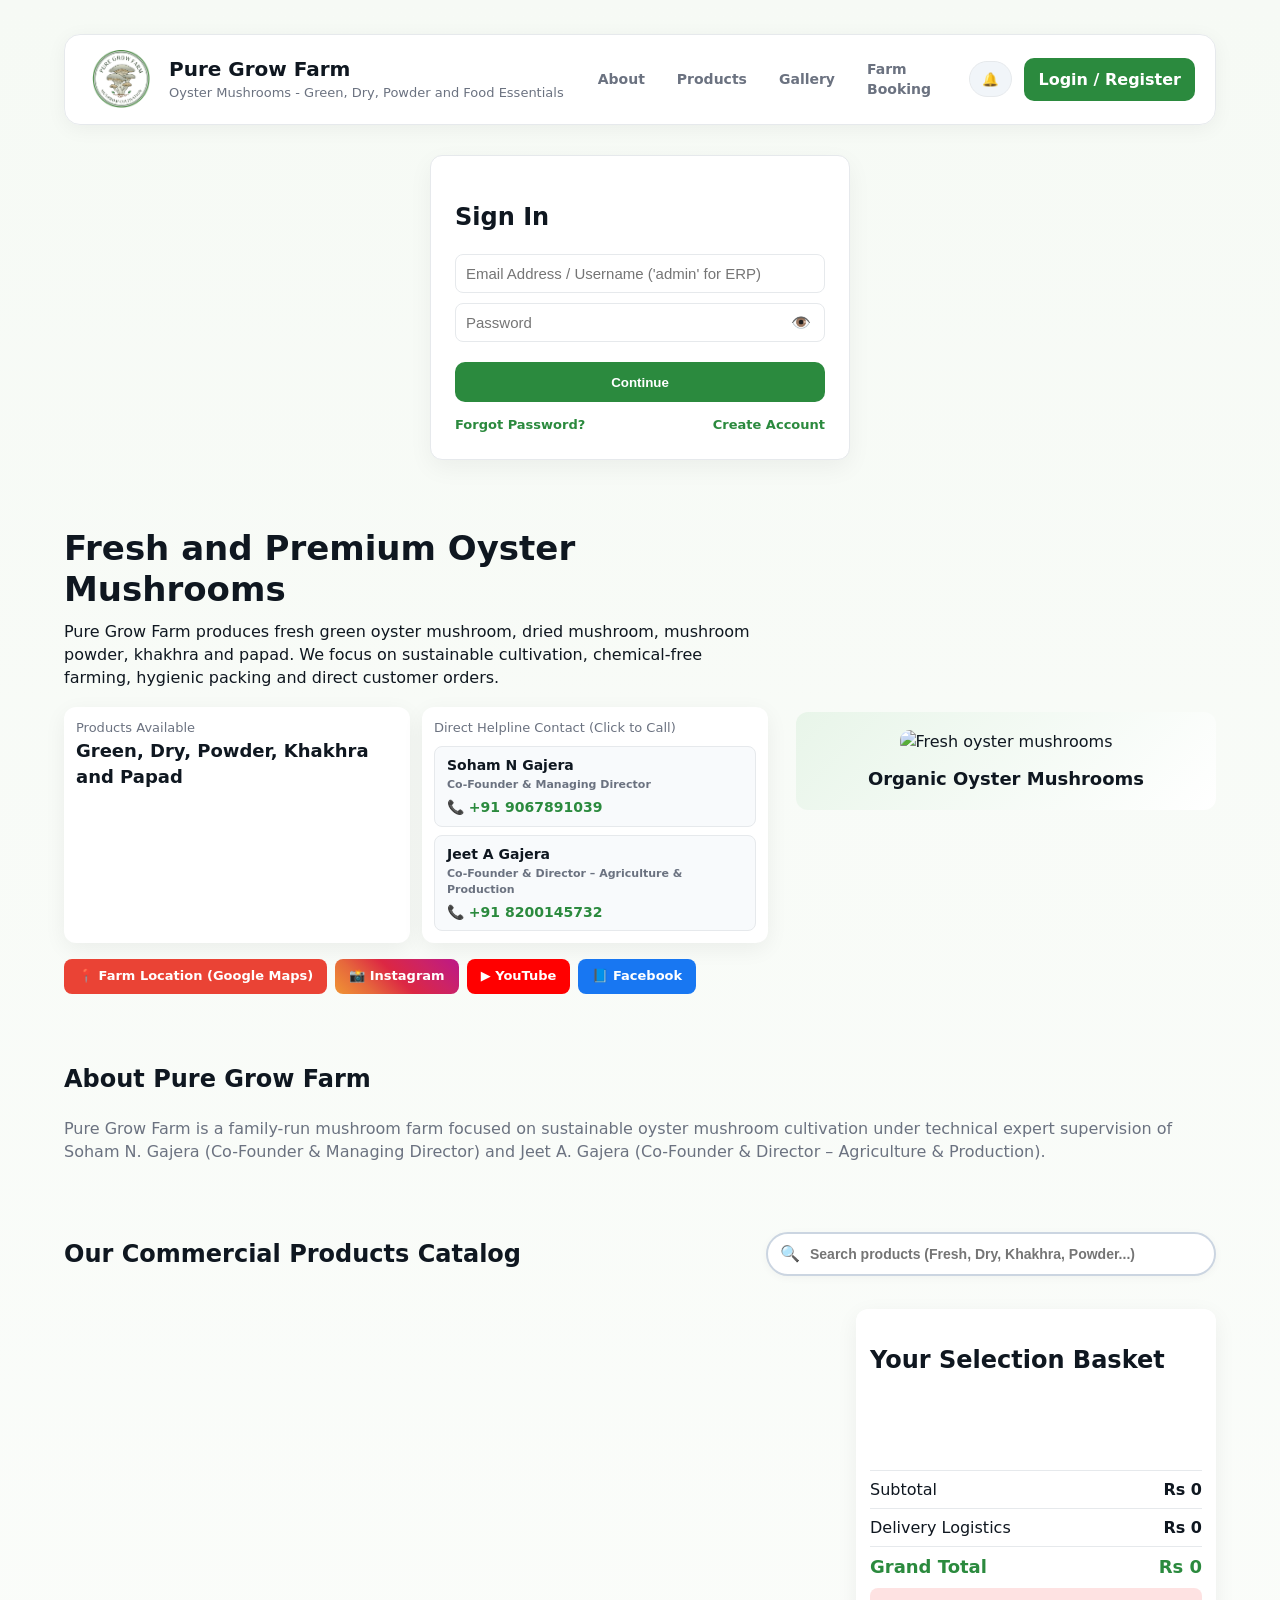
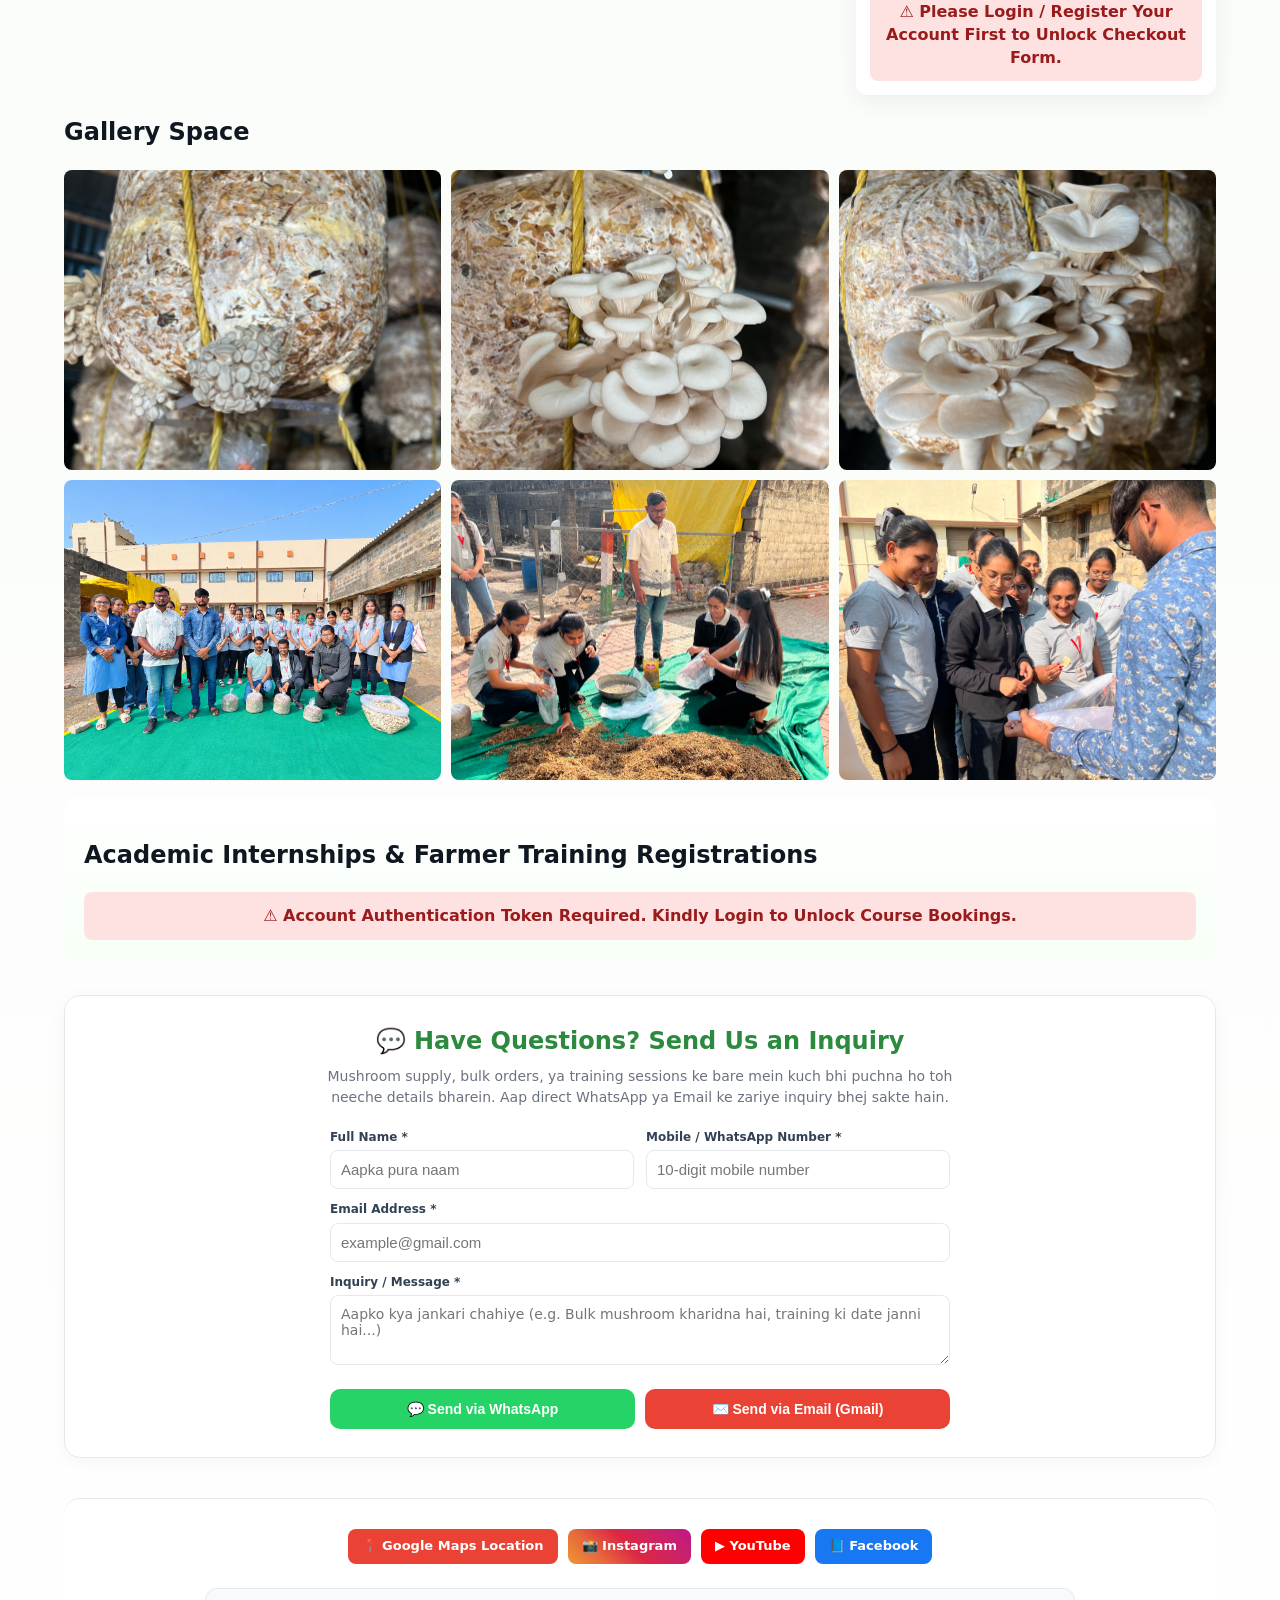
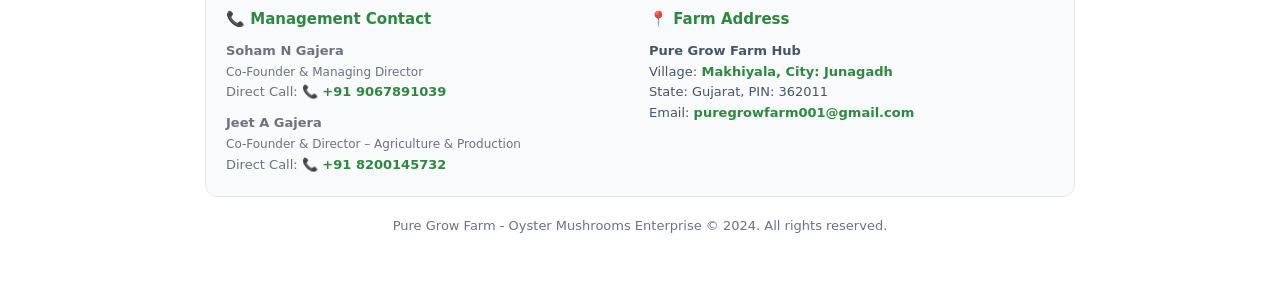
==== commit 88ac1b60: "update" ====
--- a/index.html
+++ b/index.html
@@ -194,7 +194,7 @@
         <img src="mushroom/pgf logo.png" alt="Pure Grow Farm logo" class="logo-img">
         <div>
           <div class="brand-text">Pure Grow Farm</div>
-          <div class="brand-subtitle">Oyster Mushrooms - Green, Dry, Powder and Food Essentials</div>
+          <div id="brandSubtitleText" class="brand-subtitle">Oyster Mushrooms - Green, Dry, Powder and Food Essentials</div>
         </div>
       </div>
 
@@ -206,41 +206,50 @@
           <a href="#visit" class="muted">Farm Booking</a>
         </nav>
 
-        <!-- Admin Logged-In User Badge (Bell ke Left Side) -->
-<div id="adminHeaderBadge" style="display:none; align-items:center; gap:6px; background:#f0fdf4; border:1px solid #bbf7d0; padding:6px 14px; border-radius:999px; font-size:13px; font-weight:700; color:#15803d;">
-  <span>👤 Logged in as:</span>
-  <span id="adminHeaderNameDisplay" style="color:#166534; text-decoration:underline;">Admin</span>
-</div>
-
-<!-- Notification Bell & Dropdown Panel -->
-<div id="notificationBellWrapper" class="notification-bell-container" style="position: relative; display: inline-block;">
-
-        <!-- Notification Bell & Dropdown Panel -->
+        <!-- Admin Header Controls (Sirf Admin Login par dikhega: Name + Notification + Exit) -->
+        <div id="adminHeaderControls" style="display: none; align-items: center; gap: 10px; flex-wrap: wrap;">
+          <div style="display:inline-flex; align-items:center; gap:6px; background:#f0fdf4; border:1px solid #bbf7d0; padding:6px 14px; border-radius:999px; font-size:13px; font-weight:700; color:#15803d;">
+            <span>👤</span>
+            <span id="adminTopHeaderName" style="color:#166534;">Admin</span>
+          </div>
+
+          <!-- Admin Notification Bell -->
+          <div id="adminNotifWrapper" class="notification-bell-container" style="position: relative; display: inline-block;">
+            <button type="button" class="btn" style="background:#f1f5f9; color:#1e293b; border:1px solid var(--line); padding:6px 12px; min-height:36px; border-radius:999px; position:relative;" onclick="toggleNotificationDropdown()">
+              🔔 <span id="adminNotifCountBadge" style="display:none; position:absolute; top:-4px; right:-4px; background:#ef4444; color:#fff; font-size:10px; font-weight:bold; border-radius:50%; width:18px; height:18px; line-height:18px; text-align:center;">0</span>
+            </button>
+          </div>
+
+          <button type="button" class="btn" style="background:var(--danger); padding:6px 14px; min-height:36px; font-size:13px;" onclick="exitAdminPanel()">🚪 Exit Admin Console</button>
+        </div>
+
+        <!-- User Notification Bell (User ke liye upar rahega, Admin me hide ho jayega) -->
         <div id="notificationBellWrapper" class="notification-bell-container" style="position: relative; display: inline-block;">
           <button type="button" class="btn" style="background:#f1f5f9; color:#1e293b; border:1px solid var(--line); padding:6px 12px; min-height:36px; border-radius:999px; position:relative;" onclick="toggleNotificationDropdown()">
             🔔 <span id="notificationCountBadge" style="display:none; position:absolute; top:-4px; right:-4px; background:#ef4444; color:#fff; font-size:10px; font-weight:bold; border-radius:50%; width:18px; height:18px; line-height:18px; text-align:center;">0</span>
           </button>
-
-          <div id="notificationDropdownPanel" style="display:none; position:absolute; right:-10px; top:45px; width:310px; max-width:92vw; background:#fff; border:1px solid var(--line); border-radius:12px; box-shadow:0 10px 25px rgba(0,0,0,0.18); z-index:100000; padding:12px;">
-            <div style="display:flex; justify-content:space-between; align-items:center; border-bottom:1px solid var(--line); padding-bottom:8px; margin-bottom:8px;">
-              <strong style="font-size:14px; color:#0f1720;">Notifications Alert</strong>
-              <button type="button" style="background:none; border:none; color:var(--accent); font-size:11px; font-weight:bold; cursor:pointer; padding:0;" onclick="clearAllNotifications()">Clear All</button>
-            </div>
-            <div id="notificationListBody" style="max-height:280px; overflow-y:auto; display:flex; flex-direction:column; gap:8px;">
-              <span class="muted" style="font-size:12px; text-align:center; padding:10px;">No new alerts.</span>
-            </div>
+        </div>
+
+        <!-- Shared Notification Dropdown Panel -->
+        <div id="notificationDropdownPanel" style="display:none; position:absolute; right:20px; top:68px; width:310px; max-width:92vw; background:#fff; border:1px solid var(--line); border-radius:12px; box-shadow:0 10px 25px rgba(0,0,0,0.18); z-index:100000; padding:12px;">
+          <div style="display:flex; justify-content:space-between; align-items:center; border-bottom:1px solid var(--line); padding-bottom:8px; margin-bottom:8px;">
+            <strong style="font-size:14px; color:#0f1720;">Notifications Alert</strong>
+            <button type="button" style="background:none; border:none; color:var(--accent); font-size:11px; font-weight:bold; cursor:pointer; padding:0;" onclick="clearAllNotifications()">Clear All</button>
+          </div>
+          <div id="notificationListBody" style="max-height:280px; overflow-y:auto; display:flex; flex-direction:column; gap:8px;">
+            <span class="muted" style="font-size:12px; text-align:center; padding:10px;">No new alerts.</span>
           </div>
         </div>
 
         <a class="btn" href="#authSection" id="authNavBtn">Login / Register</a>
-        <!-- User Profile Dropdown Menu (Login ke baad dikhega) -->
+        
+        <!-- User Profile Dropdown Menu -->
         <div id="userProfileMenuWrapper" class="notification-bell-container" style="position: relative; display: none;">
           <button type="button" class="btn" style="background:var(--accent); color:#fff; border-radius:999px; padding:6px 14px; font-weight:bold;" onclick="toggleProfileDropdown()">
             👤 <span id="headerUserNameDisplay">Profile</span> ▼
           </button>
 
           <div id="userProfileDropdownPanel" style="display:none; position:absolute; right:0; top:45px; width:280px; background:#fff; border:1px solid var(--line); border-radius:12px; box-shadow:0 10px 25px rgba(0,0,0,0.18); z-index:1000000; padding:14px; text-align:left;">
-            <!-- Close Button for Profile Menu -->
             <div style="display:flex; justify-content:space-between; align-items:center; border-bottom:1px solid var(--line); padding-bottom:6px; margin-bottom:8px;">
               <strong style="font-size:13px; color:var(--accent);">👤 User Profile</strong>
               <button type="button" style="background:#ef4444; color:#fff; border:none; border-radius:4px; padding:2px 8px; font-size:11px; cursor:pointer; font-weight:bold;" onclick="toggleProfileDropdown()">Close (X)</button>
@@ -712,19 +721,11 @@
 
     <!-- Core Dynamic Advanced ERP Module Console Workspace -->
     <section id="adminErpView" class="erp-wrapper">
-      <div style="display:flex; justify-content:space-between; align-items:center; border-bottom:2px solid var(--accent); padding-bottom:12px; margin-bottom:15px; flex-wrap:wrap; gap:10px;">
-        <h2>Pure Grow Farm - Operational Core ERP Console Hub</h2>
+      
+
+          <button class="btn" style="background:var(--danger);" onclick="exitAdminPanel()">Exit Admin Console</button>
         
-        <!-- Right side: Logged in badge Exit button ke theek aage aayega -->
-        <div style="display: flex; gap: 10px; align-items: center; flex-wrap: wrap;">
-          <div id="adminHeaderBadge" style="display:inline-flex; align-items:center; gap:6px; background:#f0fdf4; border:1px solid #bbf7d0; padding:6px 14px; border-radius:999px; font-size:13px; font-weight:700; color:#15803d;">
-            <span>👤 Logged in as:</span>
-            <span id="adminHeaderNameDisplay" style="color:#166534; text-decoration:underline;">Admin</span>
-          </div>
-
-          <button class="btn" style="background:var(--danger);" onclick="exitAdminPanel()">Exit Admin Console</button>
-        </div>
-      </div>
+      
 
       <!-- Modern 3-Dots Admin Navigation Bar -->
       <div class="admin-menu-bar" style="display: flex; justify-content: space-between; align-items: center; background: #ffffff; padding: 10px 16px; border-radius: 12px; border: 1px solid var(--line); margin-bottom: 20px; position: relative;">
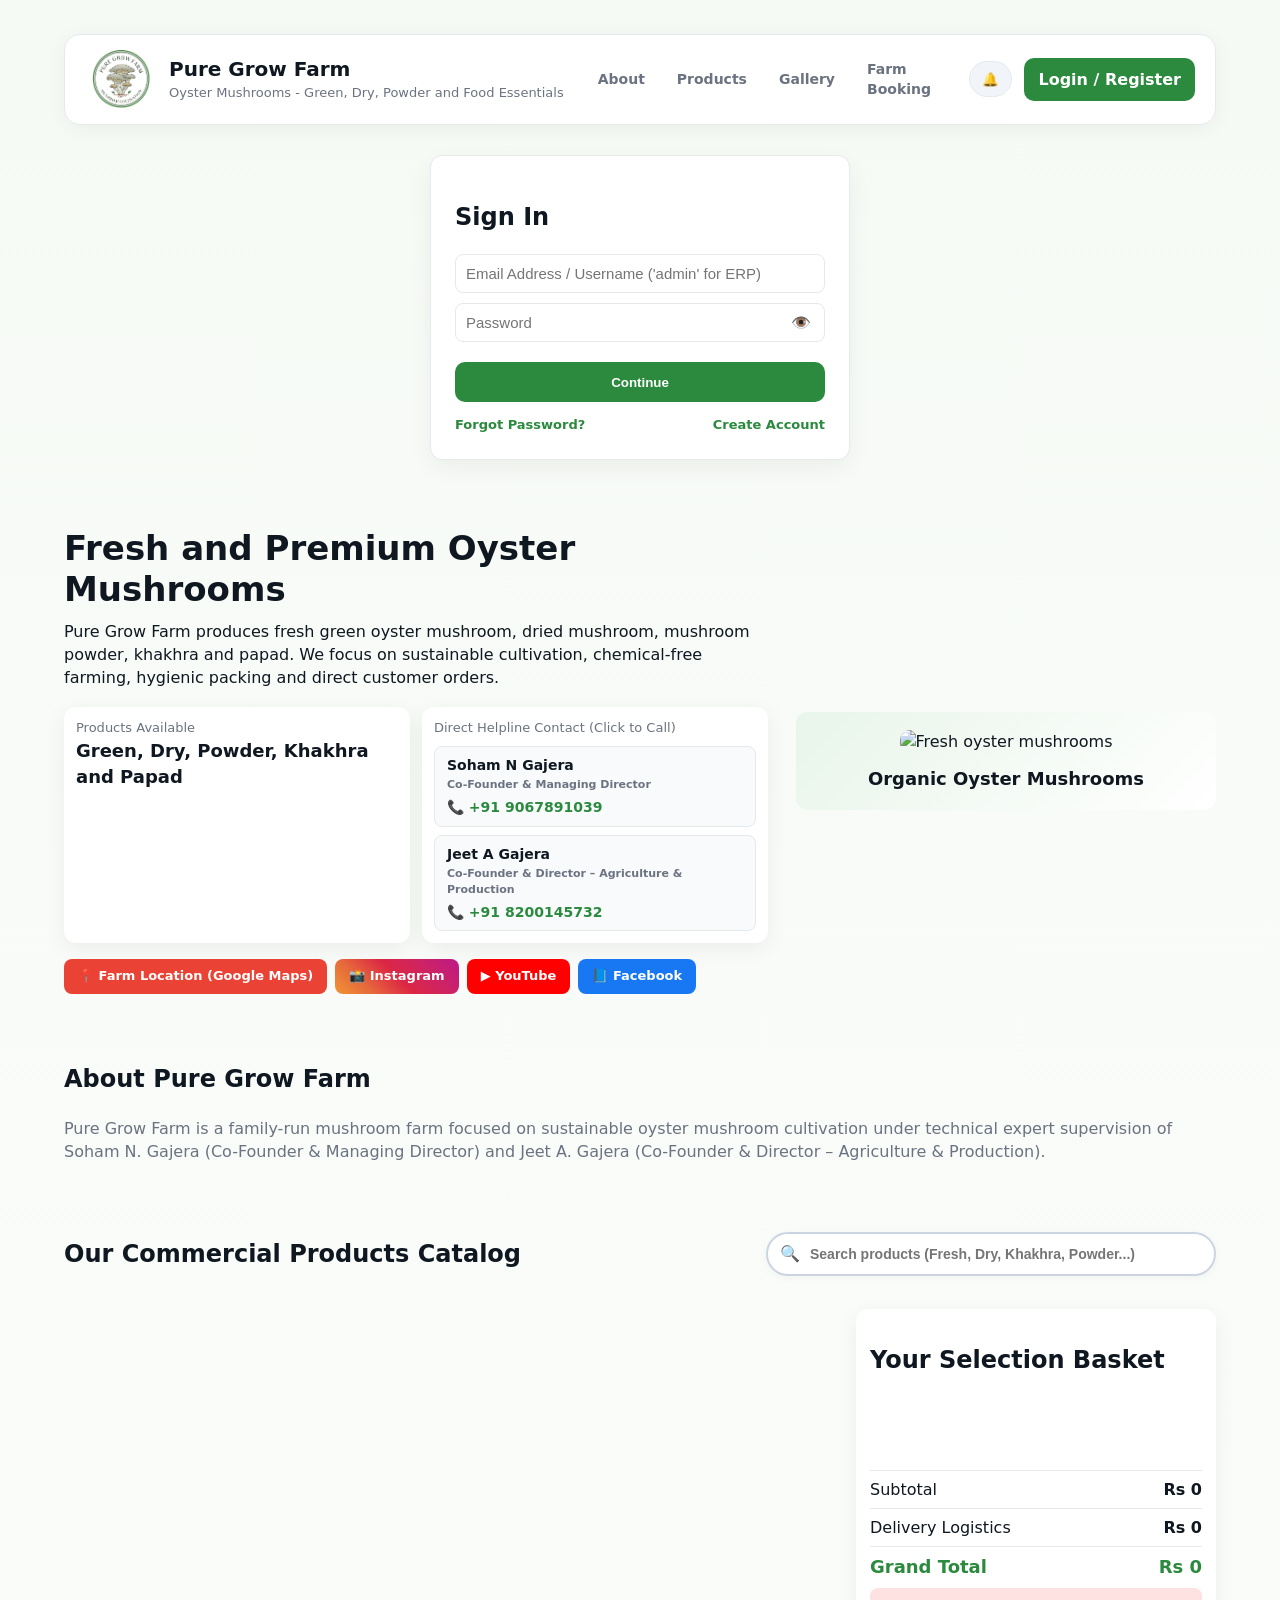
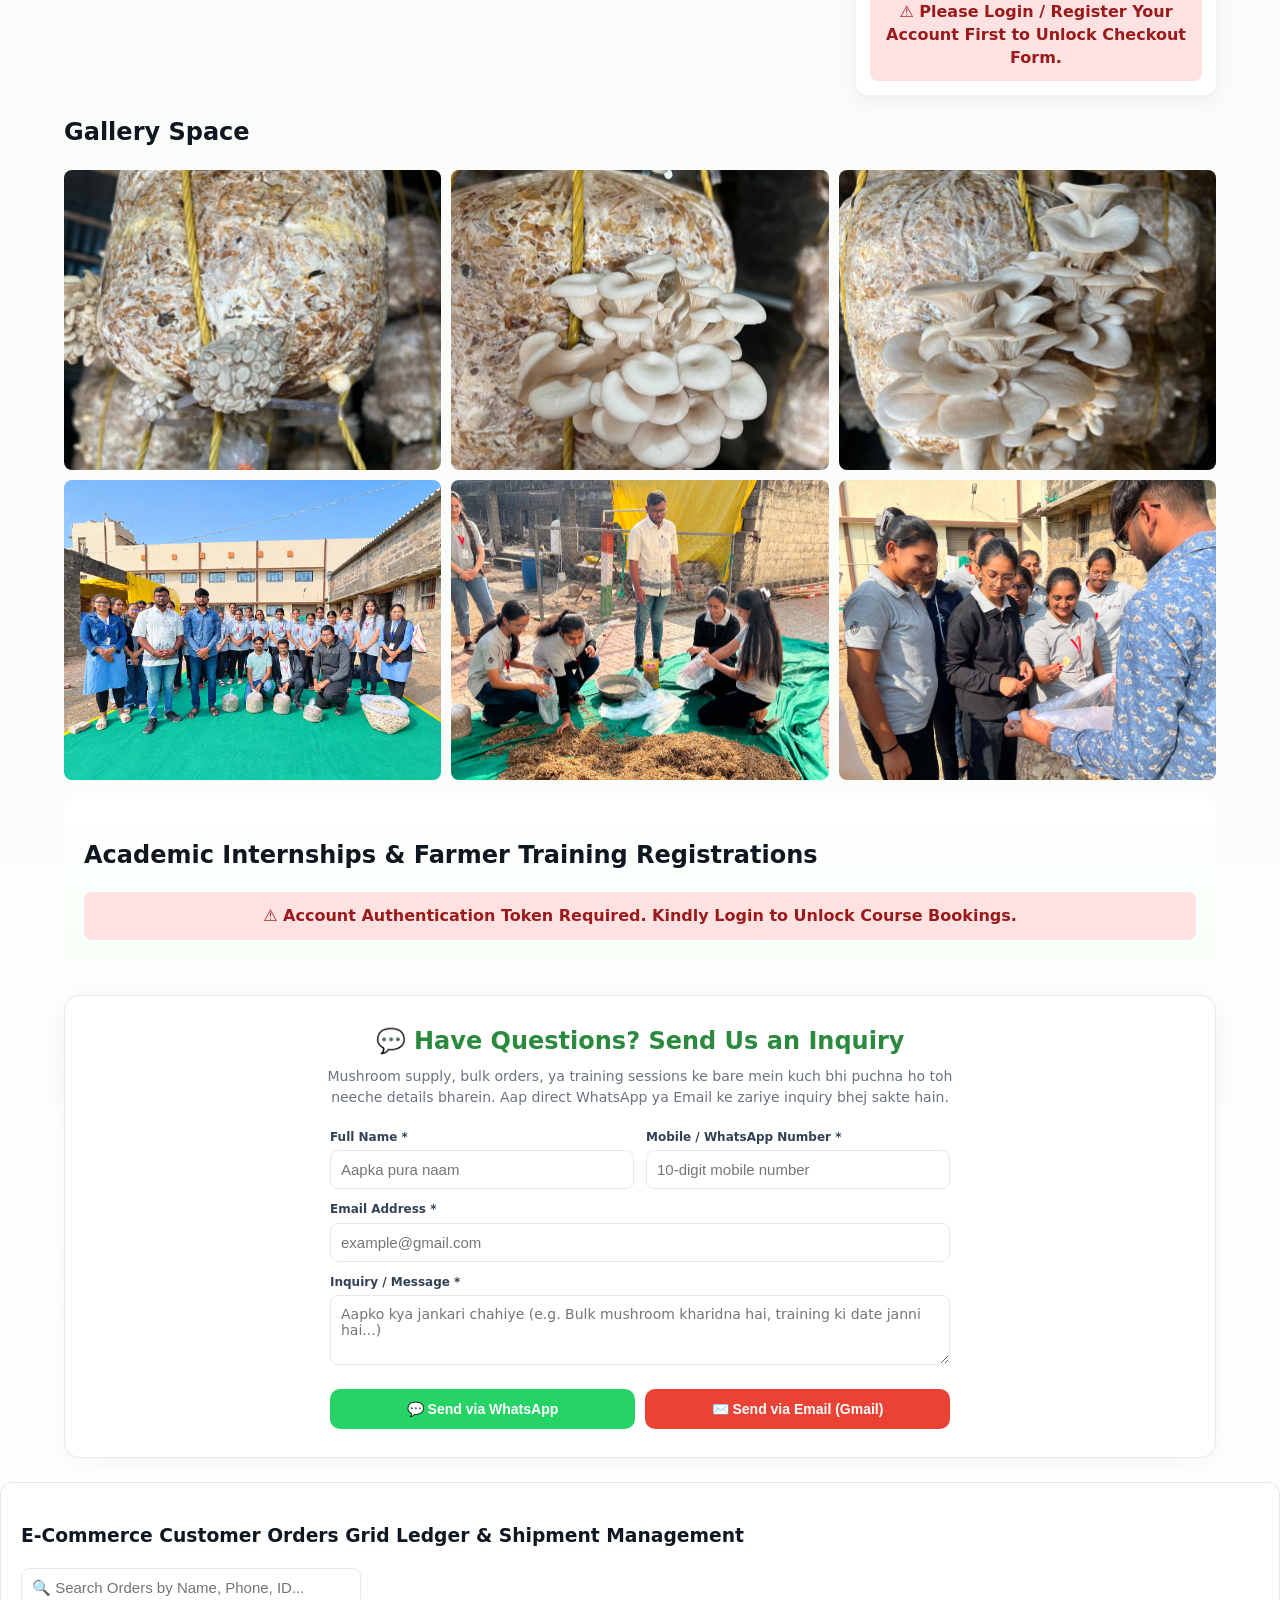
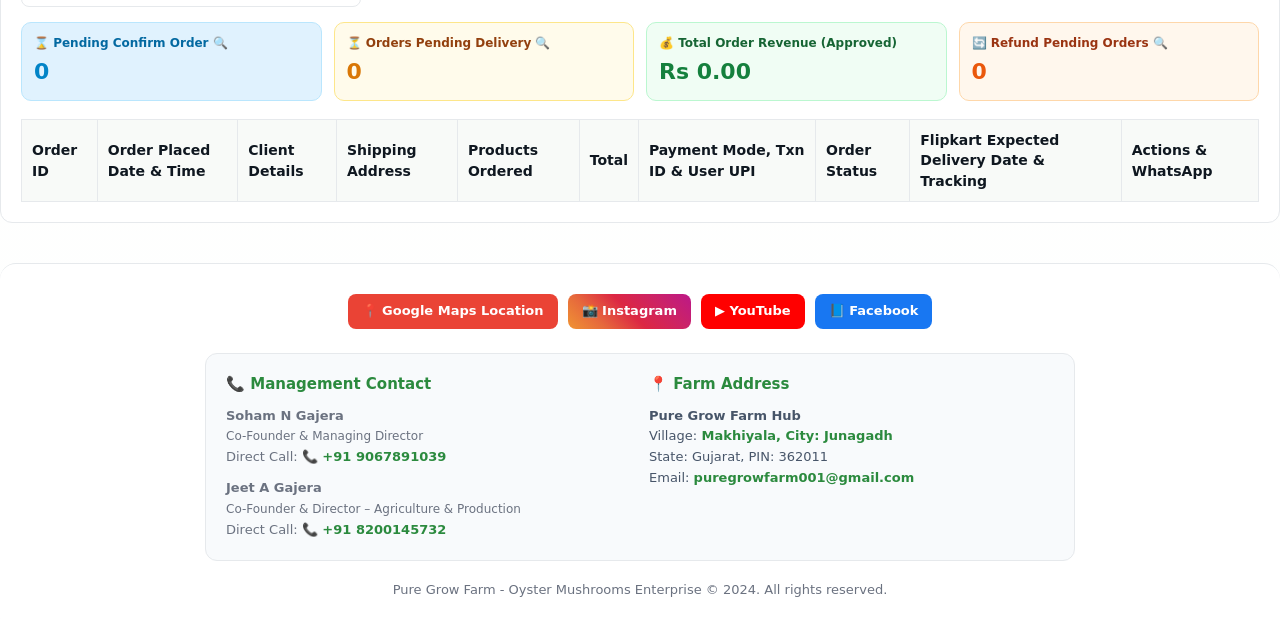
==== commit 3e2d06ab: "update" ====
--- a/index.html
+++ b/index.html
@@ -721,12 +721,7 @@
 
     <!-- Core Dynamic Advanced ERP Module Console Workspace -->
     <section id="adminErpView" class="erp-wrapper">
-      
-
-          <button class="btn" style="background:var(--danger);" onclick="exitAdminPanel()">Exit Admin Console</button>
-        
-      
-
+    
       <!-- Modern 3-Dots Admin Navigation Bar -->
       <div class="admin-menu-bar" style="display: flex; justify-content: space-between; align-items: center; background: #ffffff; padding: 10px 16px; border-radius: 12px; border: 1px solid var(--line); margin-bottom: 20px; position: relative;">
         
@@ -736,6 +731,12 @@
           <span id="activeErpPageTitle" style="font-size: 15px; font-weight: 800; color: var(--accent); background: #f0fdf4; padding: 4px 12px; border-radius: 8px; border: 1px solid #bbf7d0;">
             Orders Manager Page
           </span>
+
+          <span id="adminLiveDateTimeDisplay" style="font-size: 13px; font-weight: 700; color: #0284c7; background: #f0f9ff; padding: 5px 12px; border-radius: 8px; border: 1px solid #bae6fd; white-space: nowrap;">
+            📅 Loading...
+          </span>
+        </div>
+        
         </div>
 
         <!-- 3-Dots Menu Button & Dropdown Container -->
@@ -1961,7 +1962,7 @@
     </div>
 
     <!-- Footer -->
-    <footer style="padding: 30px 0; border-top: 1px solid var(--line); margin-top: 40px; background: #ffffff; border-radius: 16px;">
+    <footer id="mainWebsiteFooter" style="padding: 30px 0; border-top: 1px solid var(--line); margin-top: 40px; background: #ffffff; border-radius: 16px;">
       <div style="max-width: 900px; margin: 0 auto; padding: 0 15px;">
         <div style="display: flex; justify-content: center; gap: 10px; flex-wrap: wrap; margin-bottom: 24px;">
           <a href="https://google.com/maps?gs_lcrp=EgZjaHJvbWUqBggCEEUYOzIGCAAQRRg8MgYIARBFGDkyBggCEEUYOzIICAMQRRgnGDsyCQgEEAAYChiABDIJCAUQABgKGIAEMgcIBhAAGIAEMgYIBxBFGDzSAQg0NDc4ajBqN6gCALACAA&um=1&ie=UTF-8&fb=1&gl=in&sa=X&geocode=KZFK8z4xA1g5McbyFQEC-sPP&daddr=Makhiyala,+Gujarat+362011" target="_blank" rel="noreferrer" class="social-link-btn" style="background: #ea4335;">
--- a/style.css
+++ b/style.css
@@ -1017,4 +1017,30 @@
 .pgf-dropdown-item.active-item {
   background: #0284c7;
   color: #ffffff;
+}
+
+/* Admin Panel mein neeche ki khali jagah hatane aur exact screen fit karne ke liye */
+body.admin-mode-active {
+  min-height: 100vh;
+  background: #f4f7f5 !important;
+  overflow-x: hidden;
+}
+
+body.admin-mode-active .container {
+  min-height: 100vh;
+  display: flex;
+  flex-direction: column;
+  padding-bottom: 16px;
+}
+
+body.admin-mode-active .erp-wrapper.active {
+  flex: 1;
+  display: flex;
+  flex-direction: column;
+  margin-bottom: 0 !important;
+}
+
+body.admin-mode-active .erp-section.active {
+  flex: 1;
+  margin-bottom: 0 !important;
 }
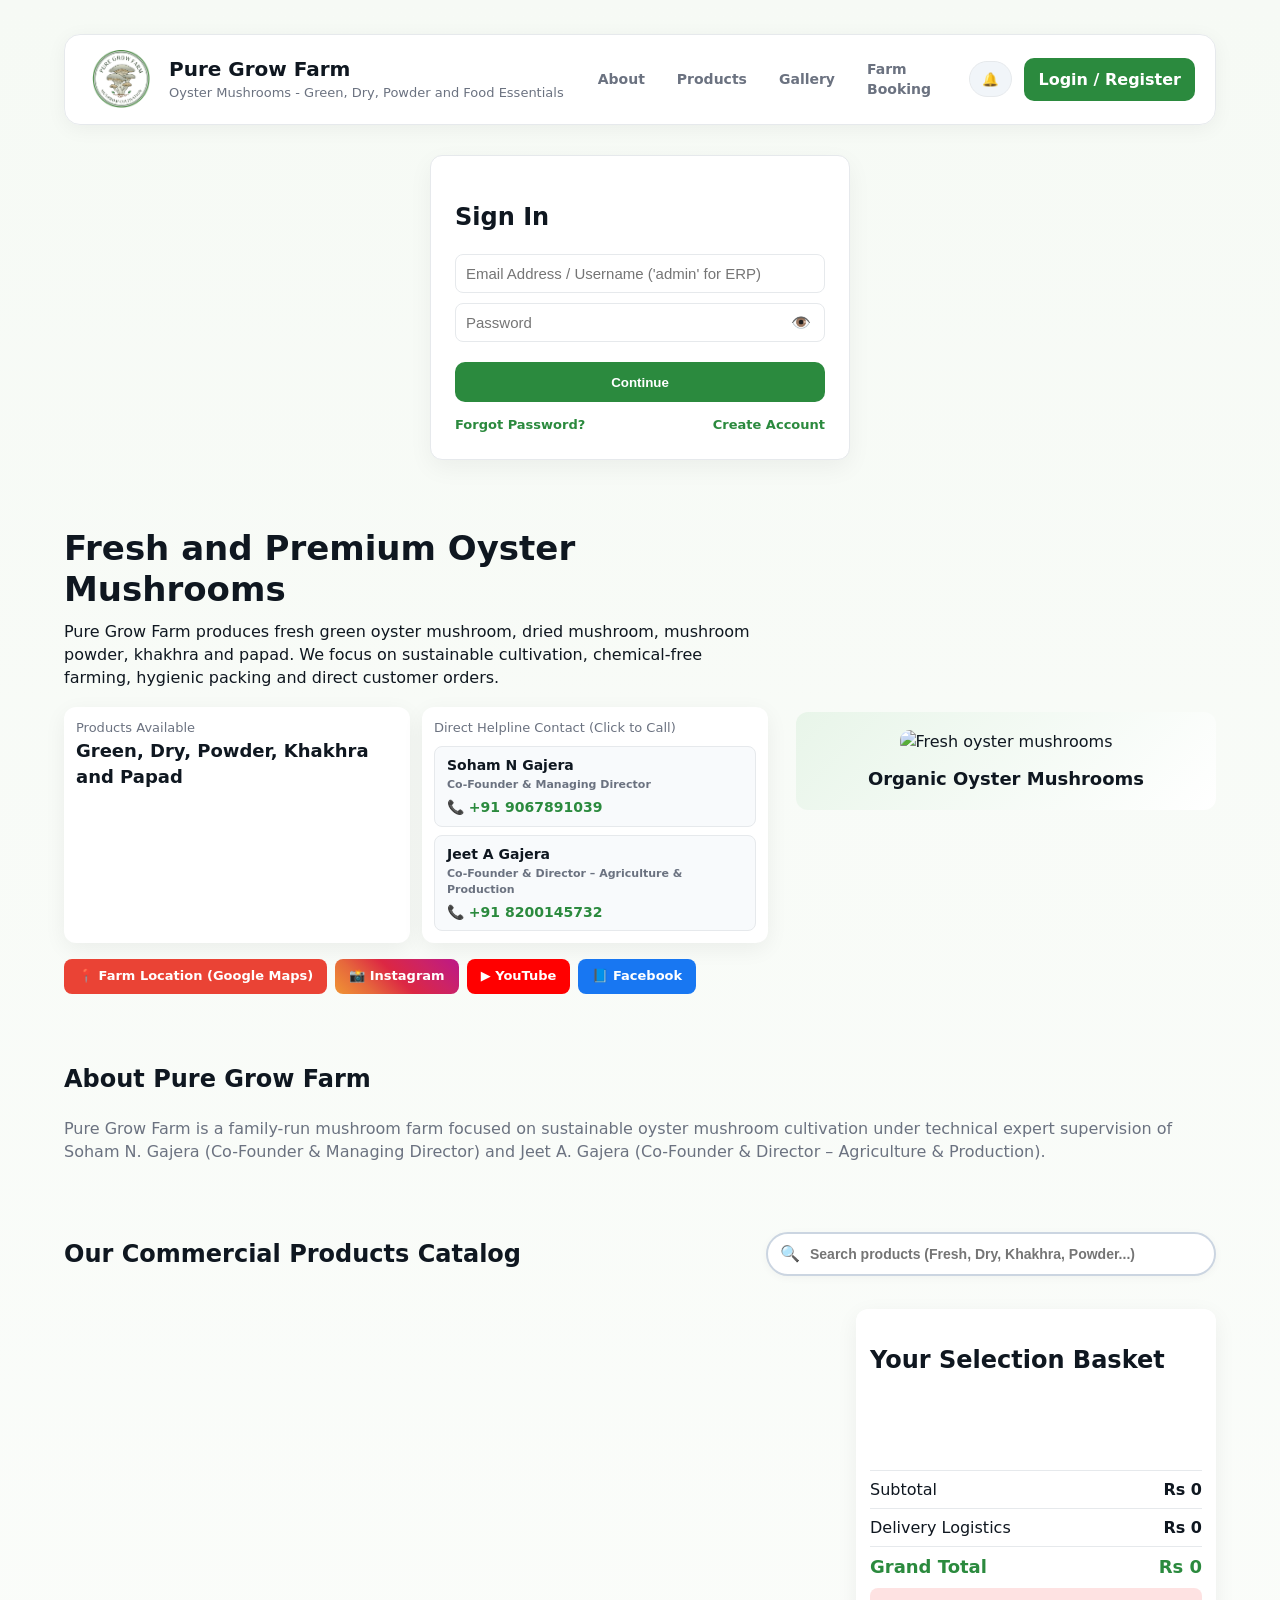
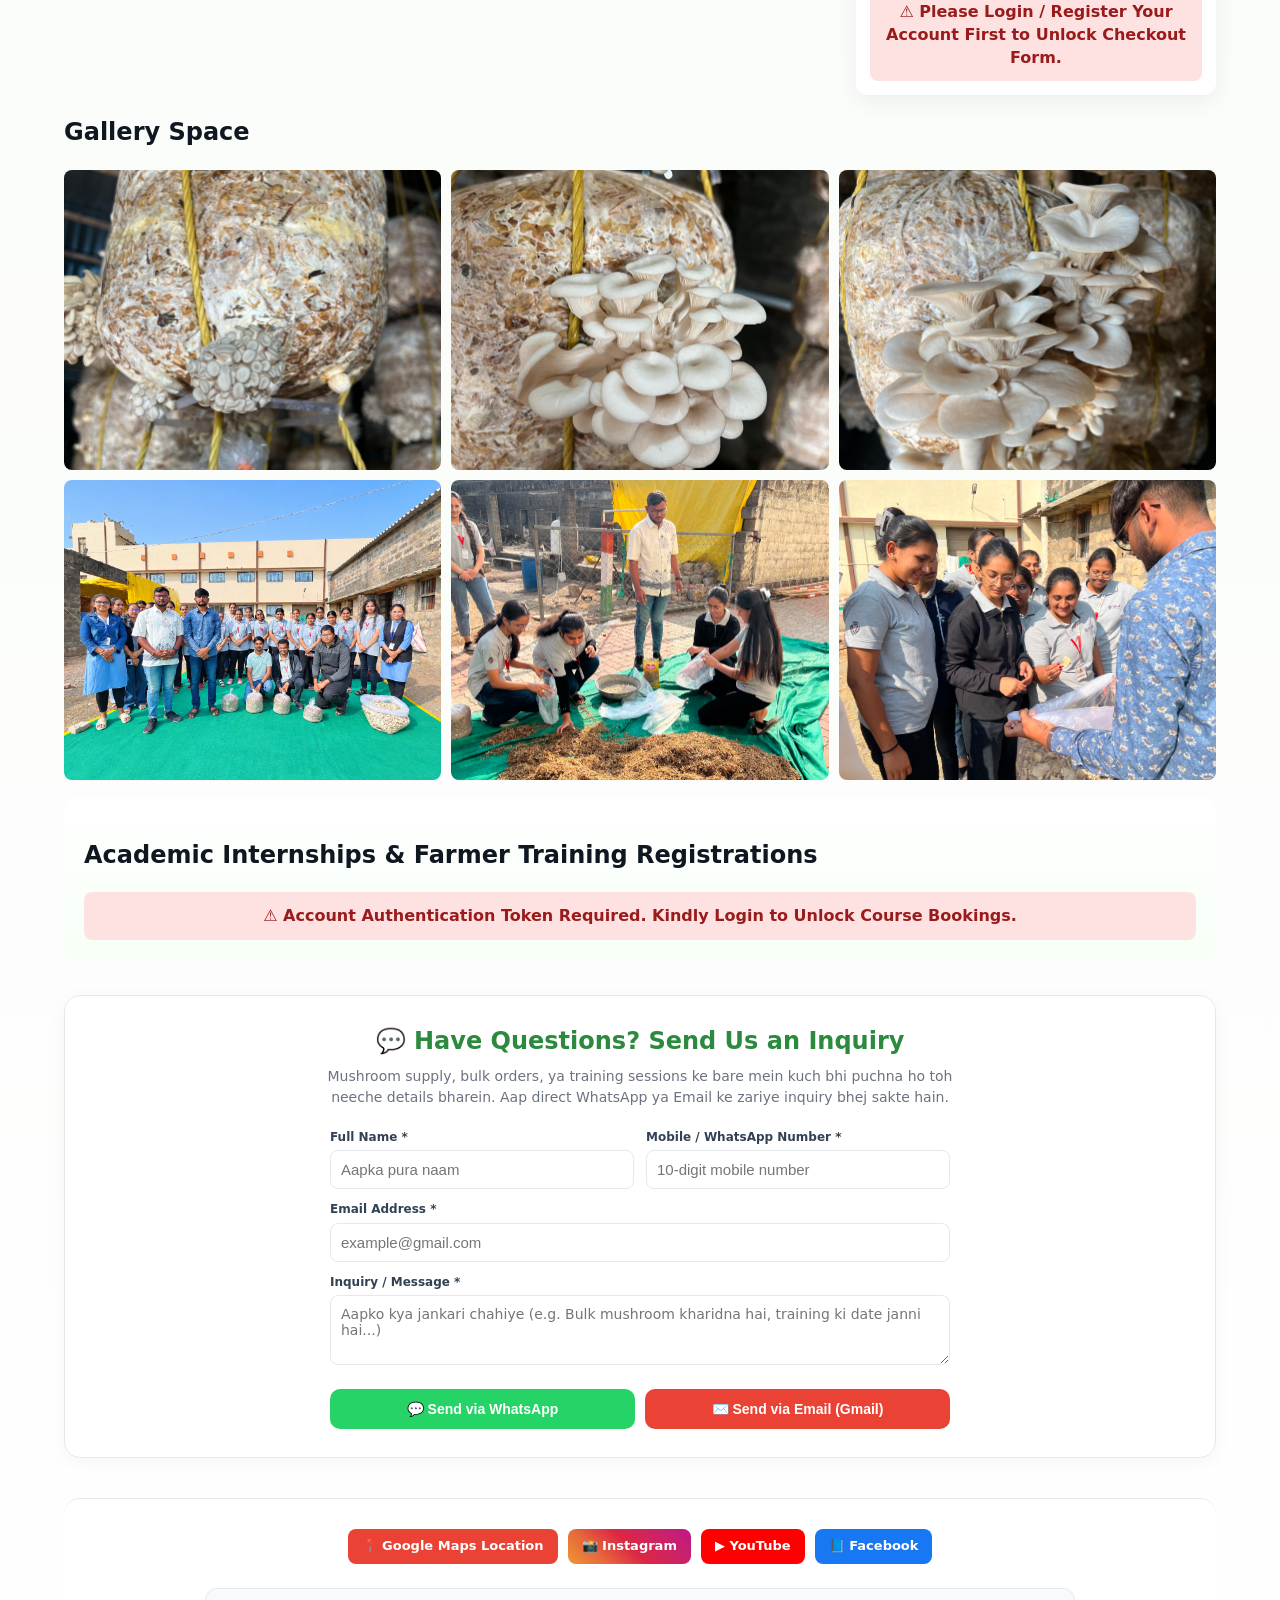
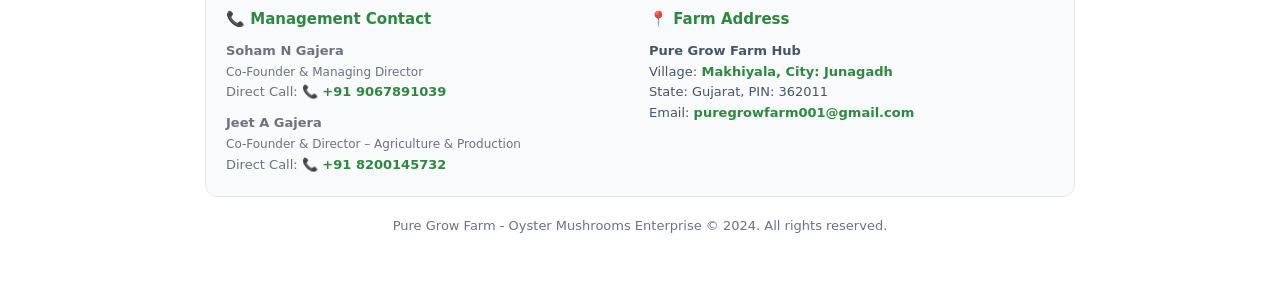
==== commit 10f4b684: "update" ====
--- a/index.html
+++ b/index.html
@@ -736,8 +736,8 @@
             📅 Loading...
           </span>
         </div>
-        
-        </div>
+
+      
 
         <!-- 3-Dots Menu Button & Dropdown Container -->
         <div class="admin-dots-wrapper" style="position: relative;">
